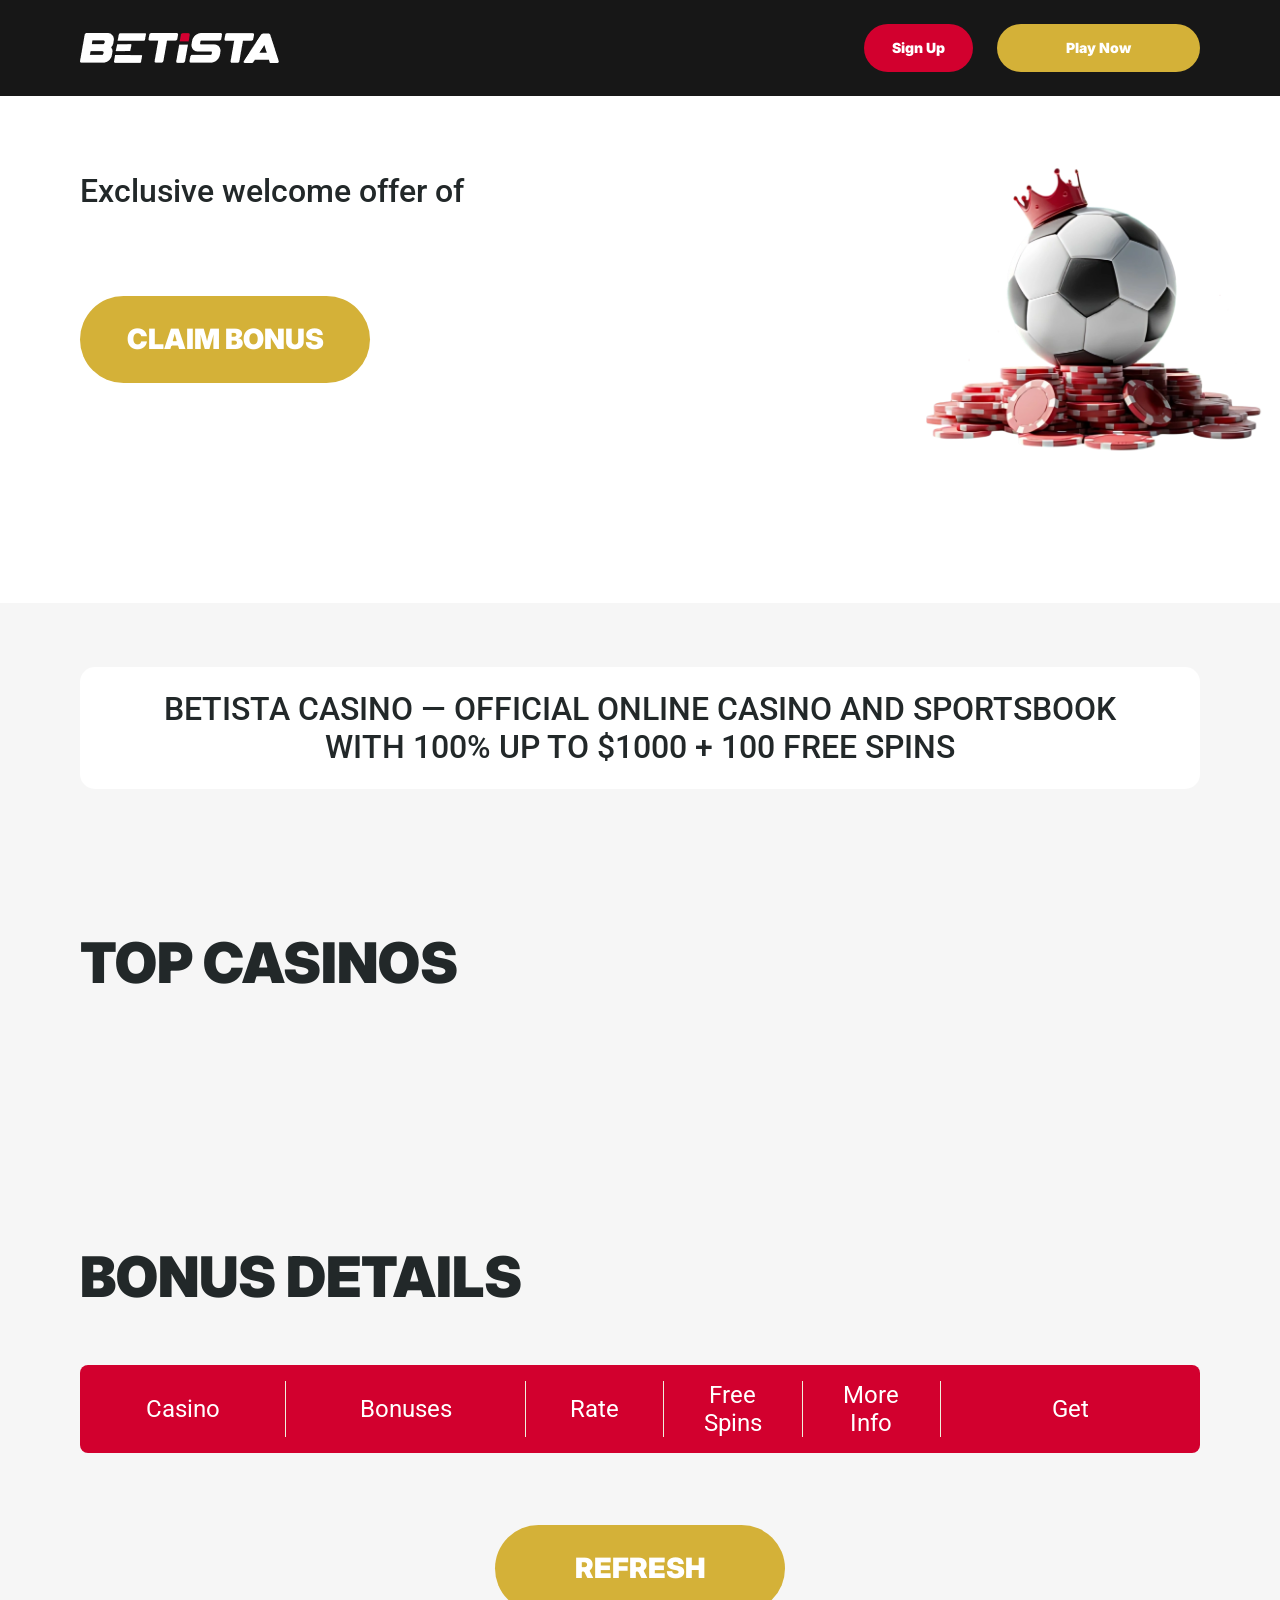
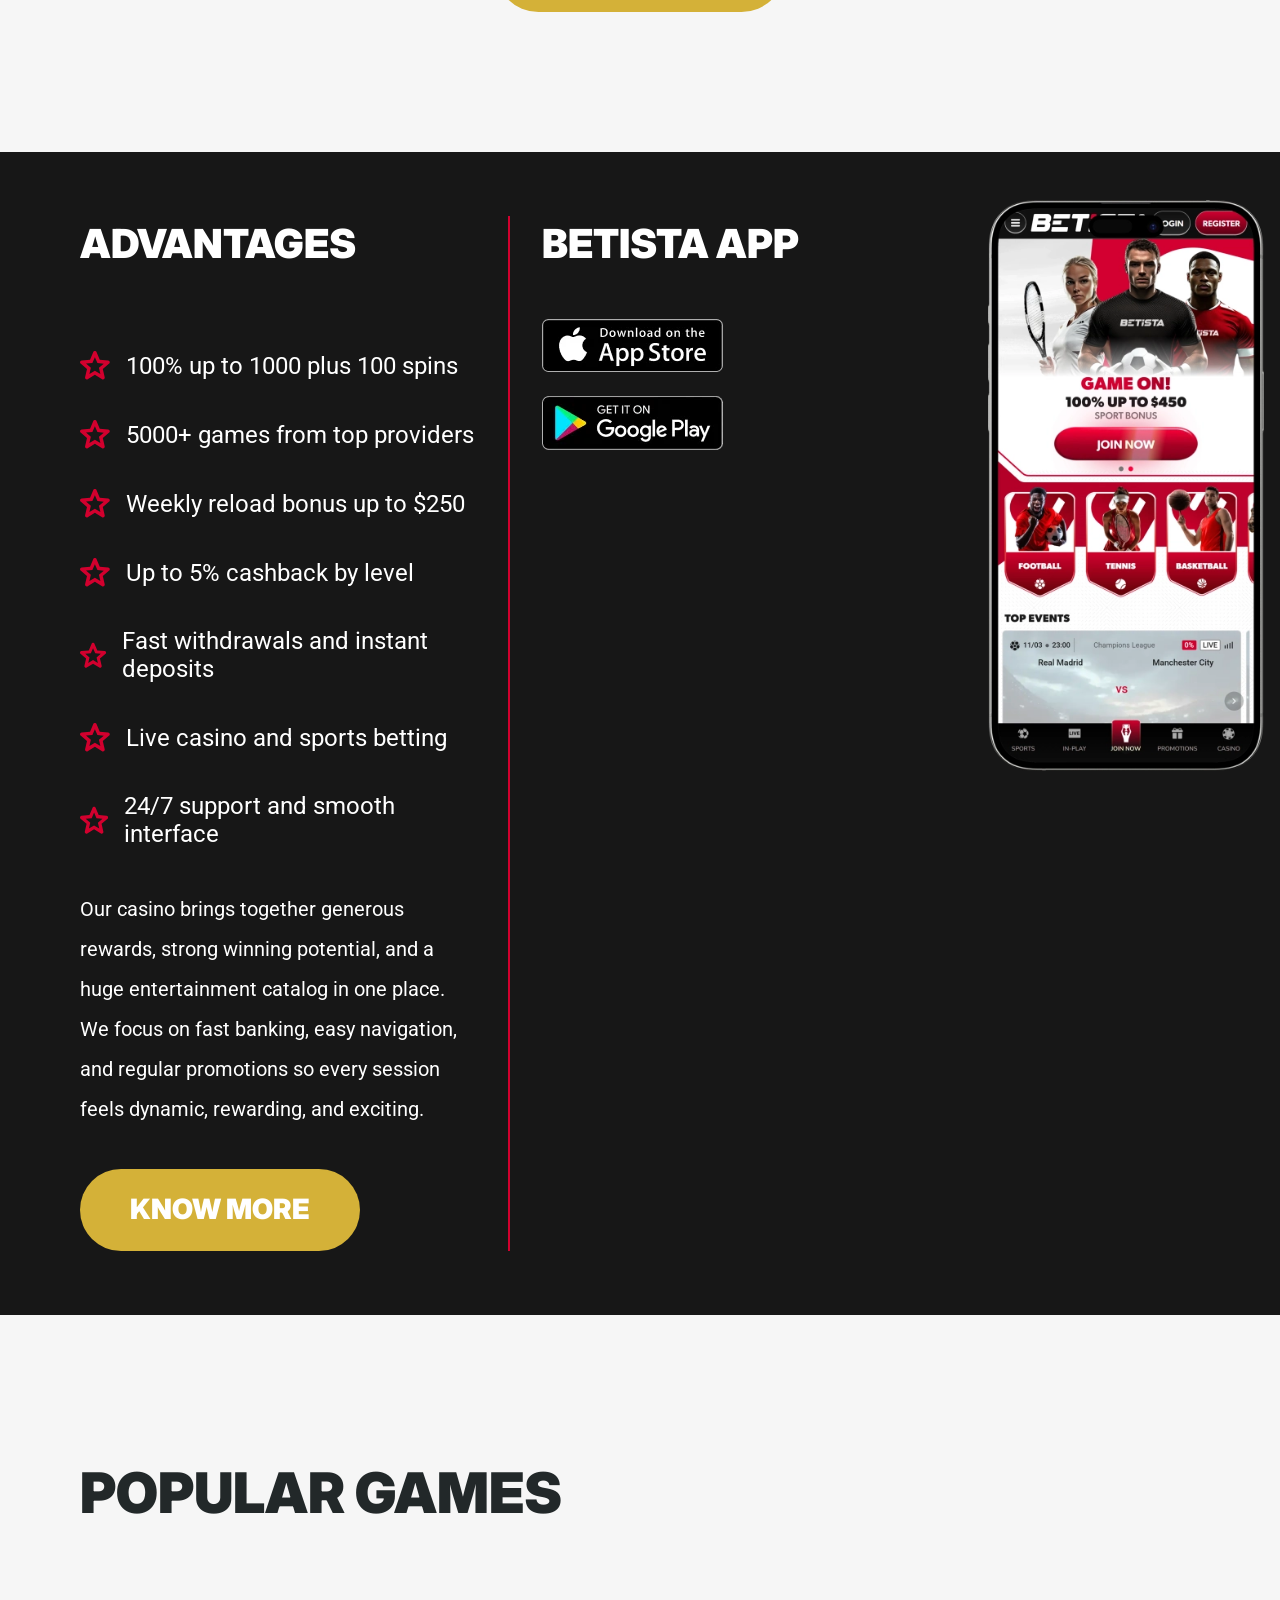
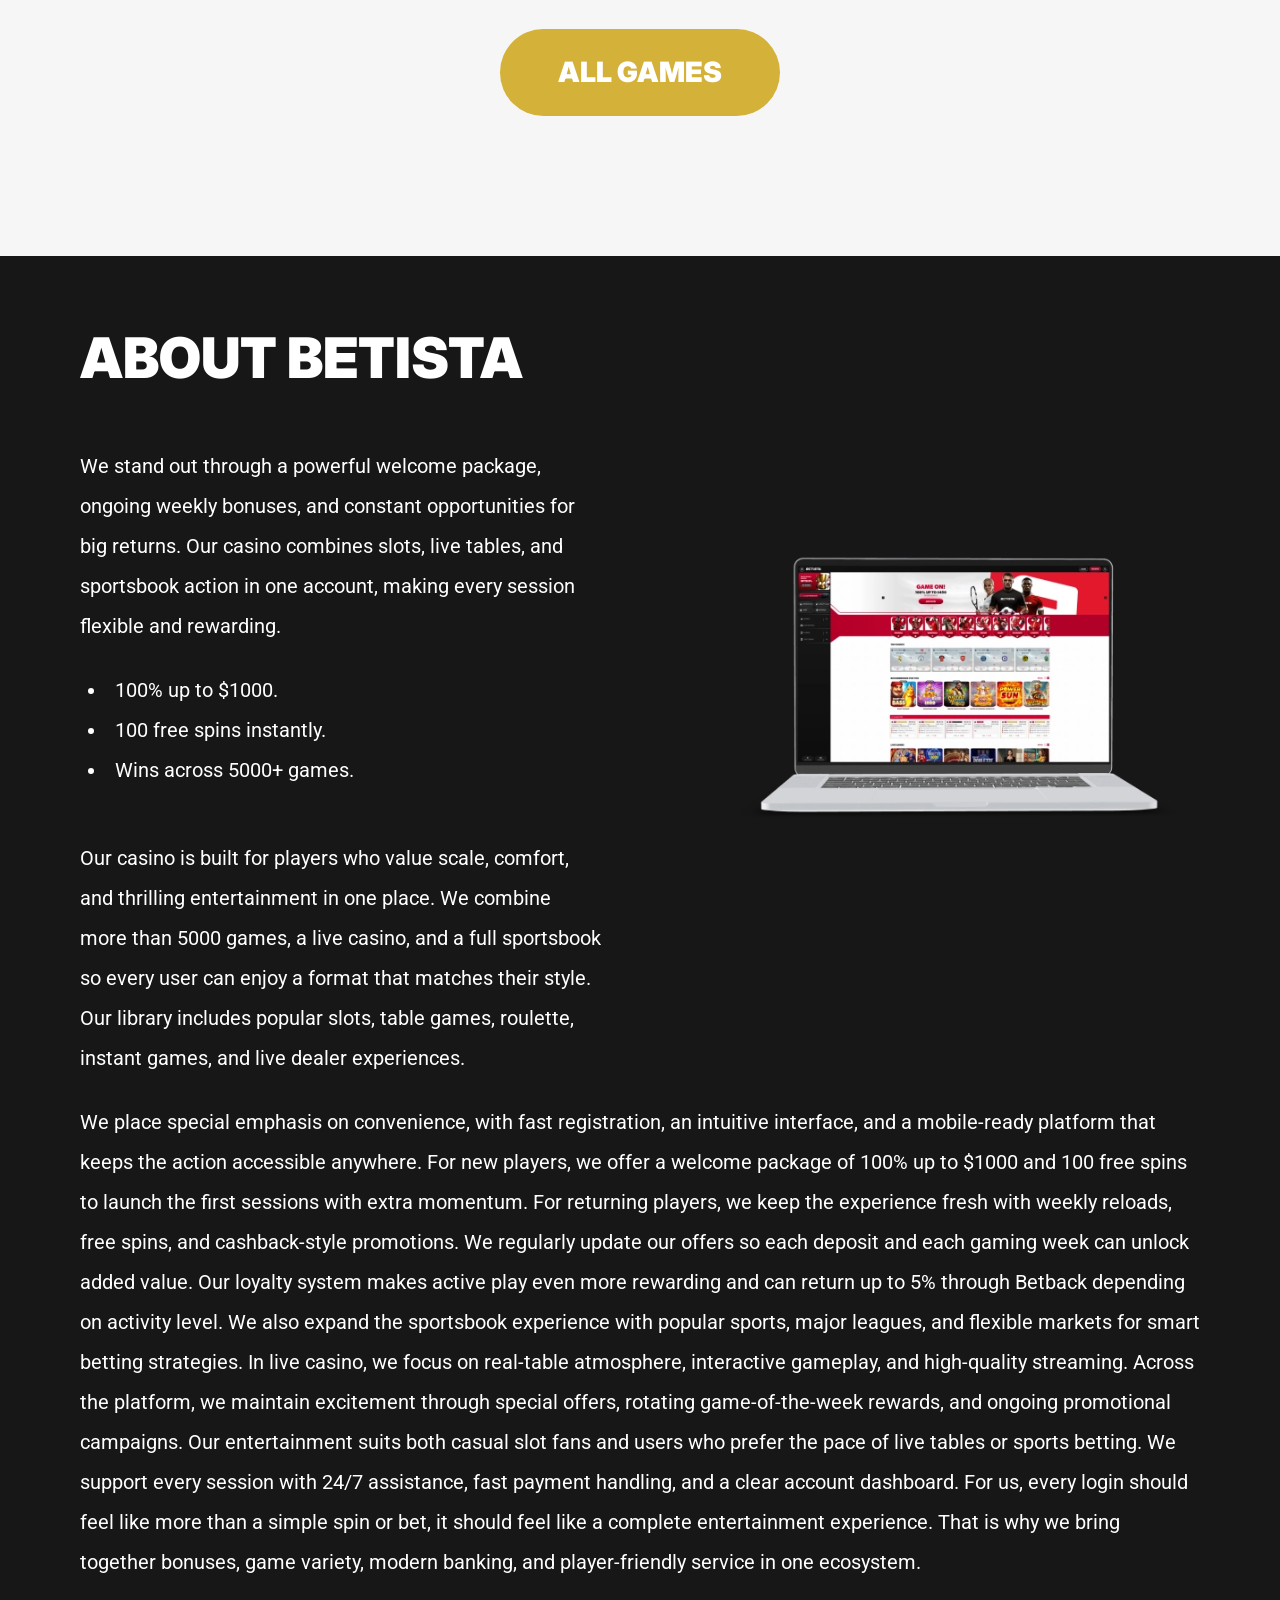
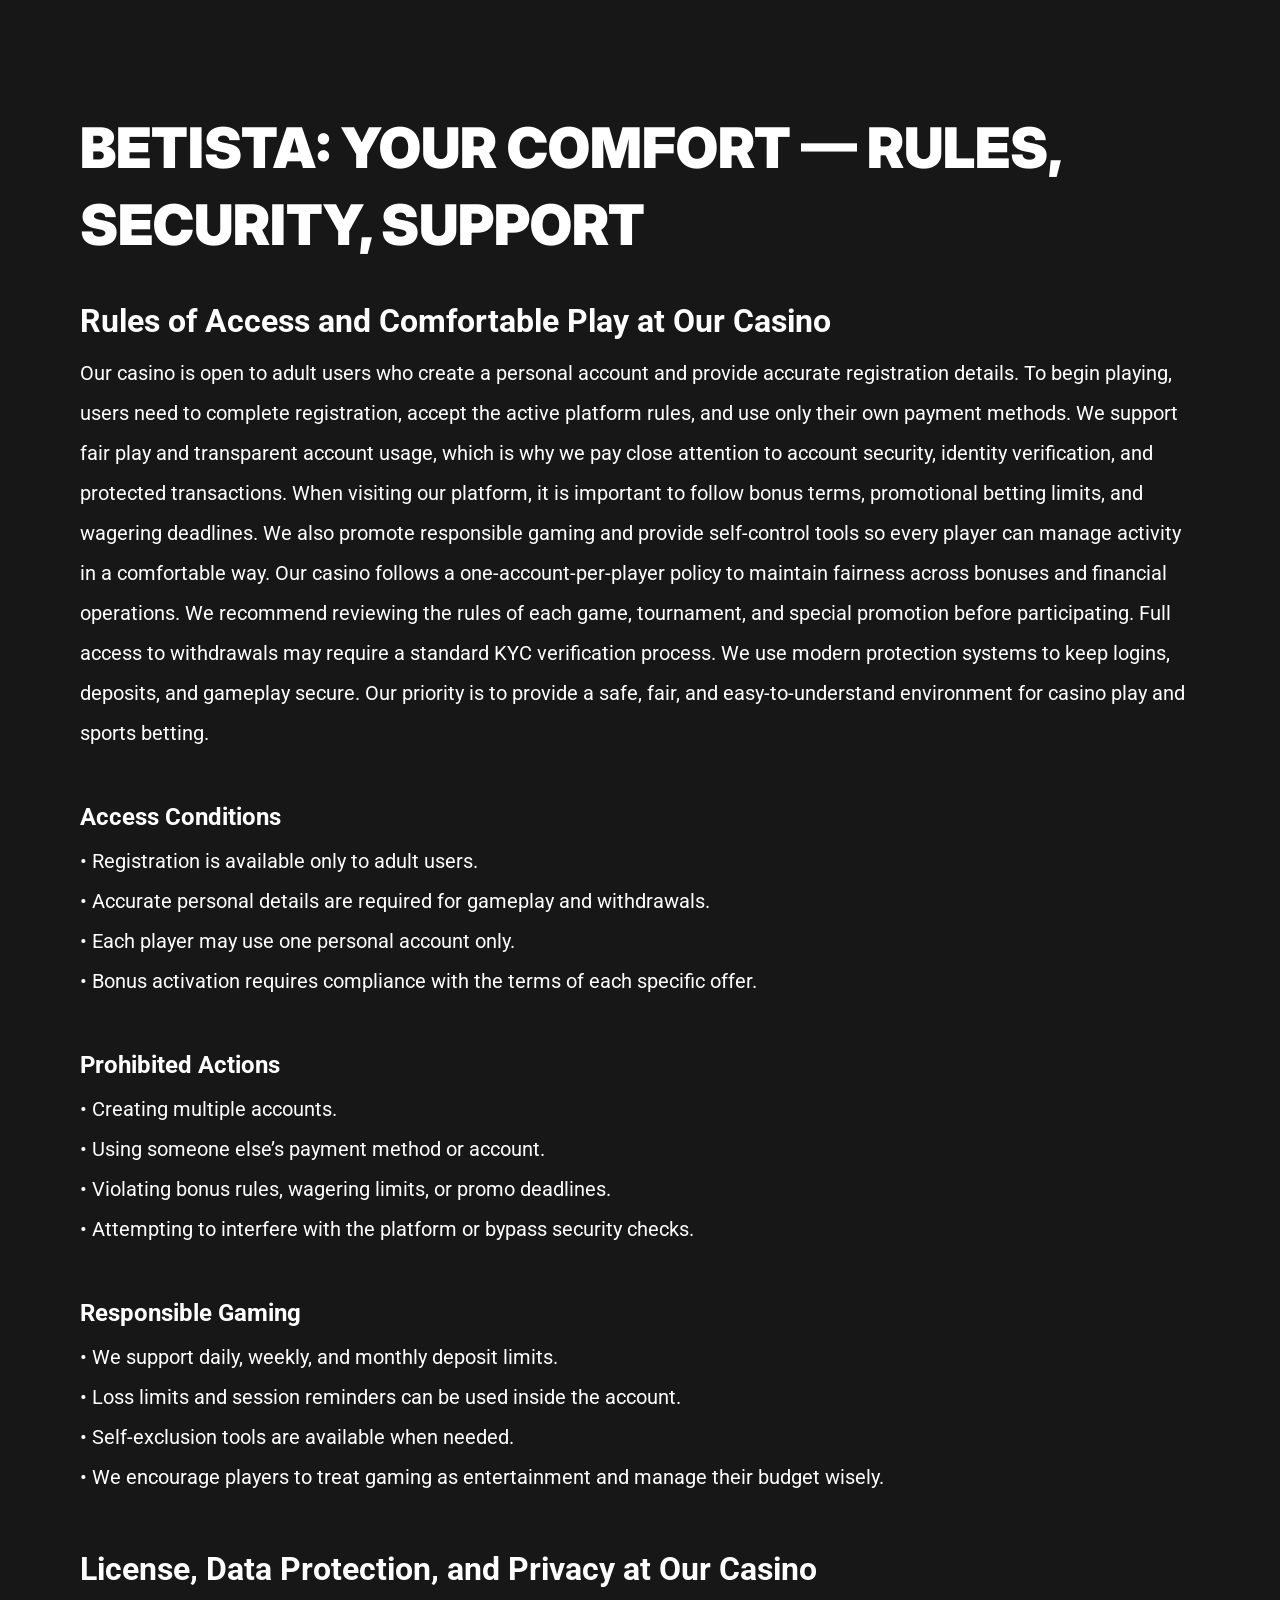
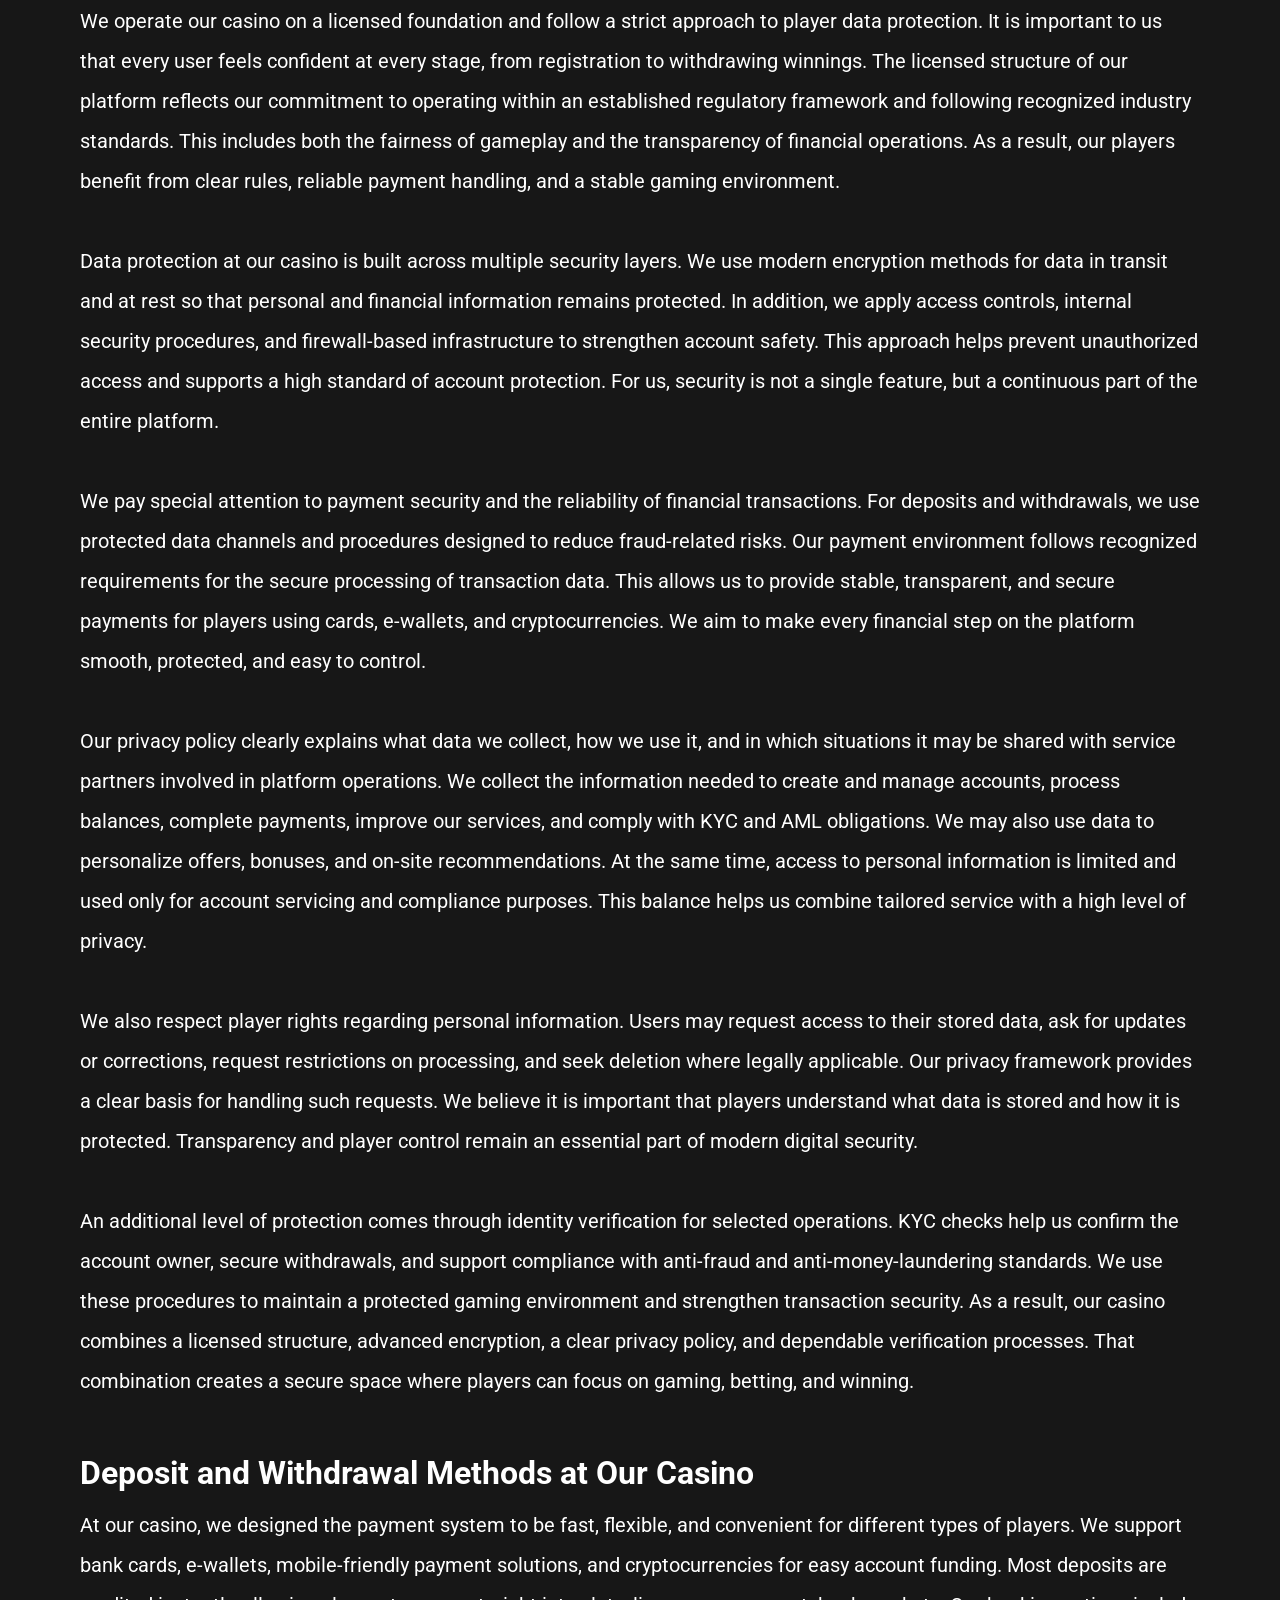
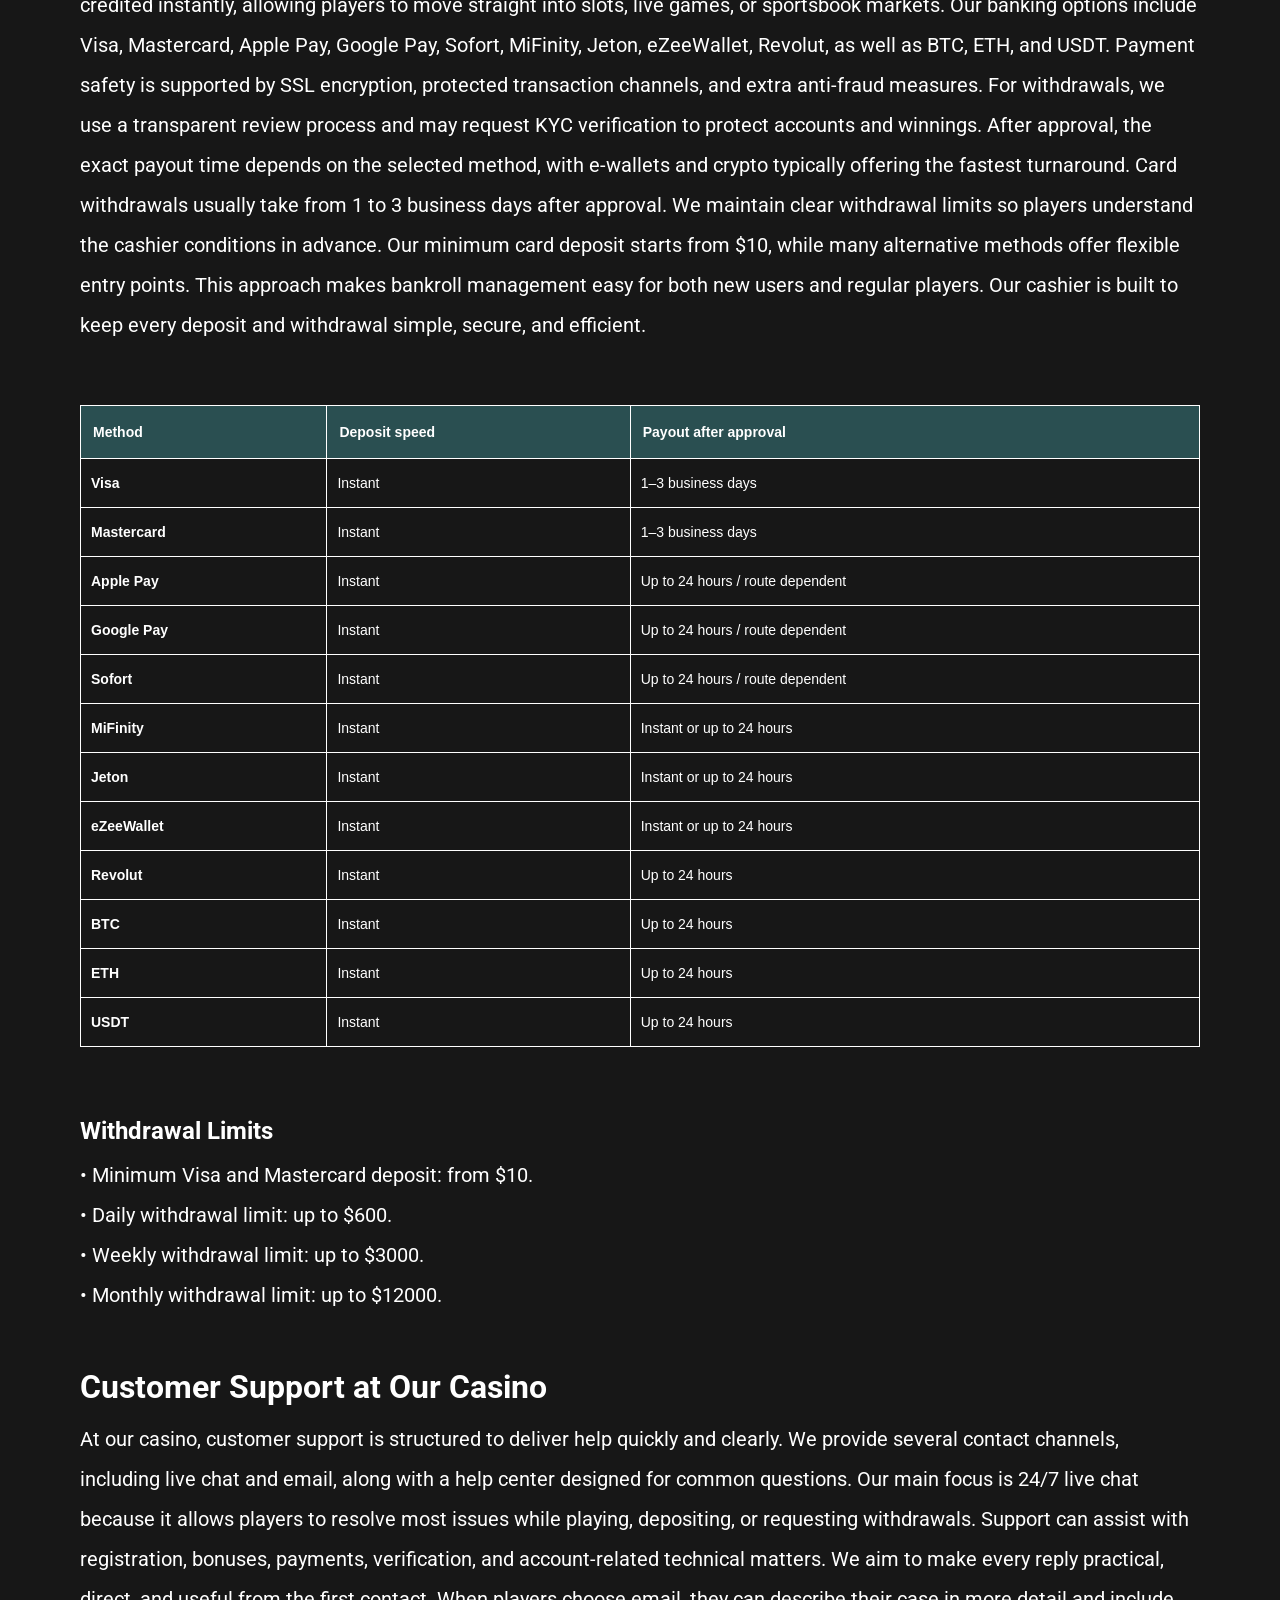
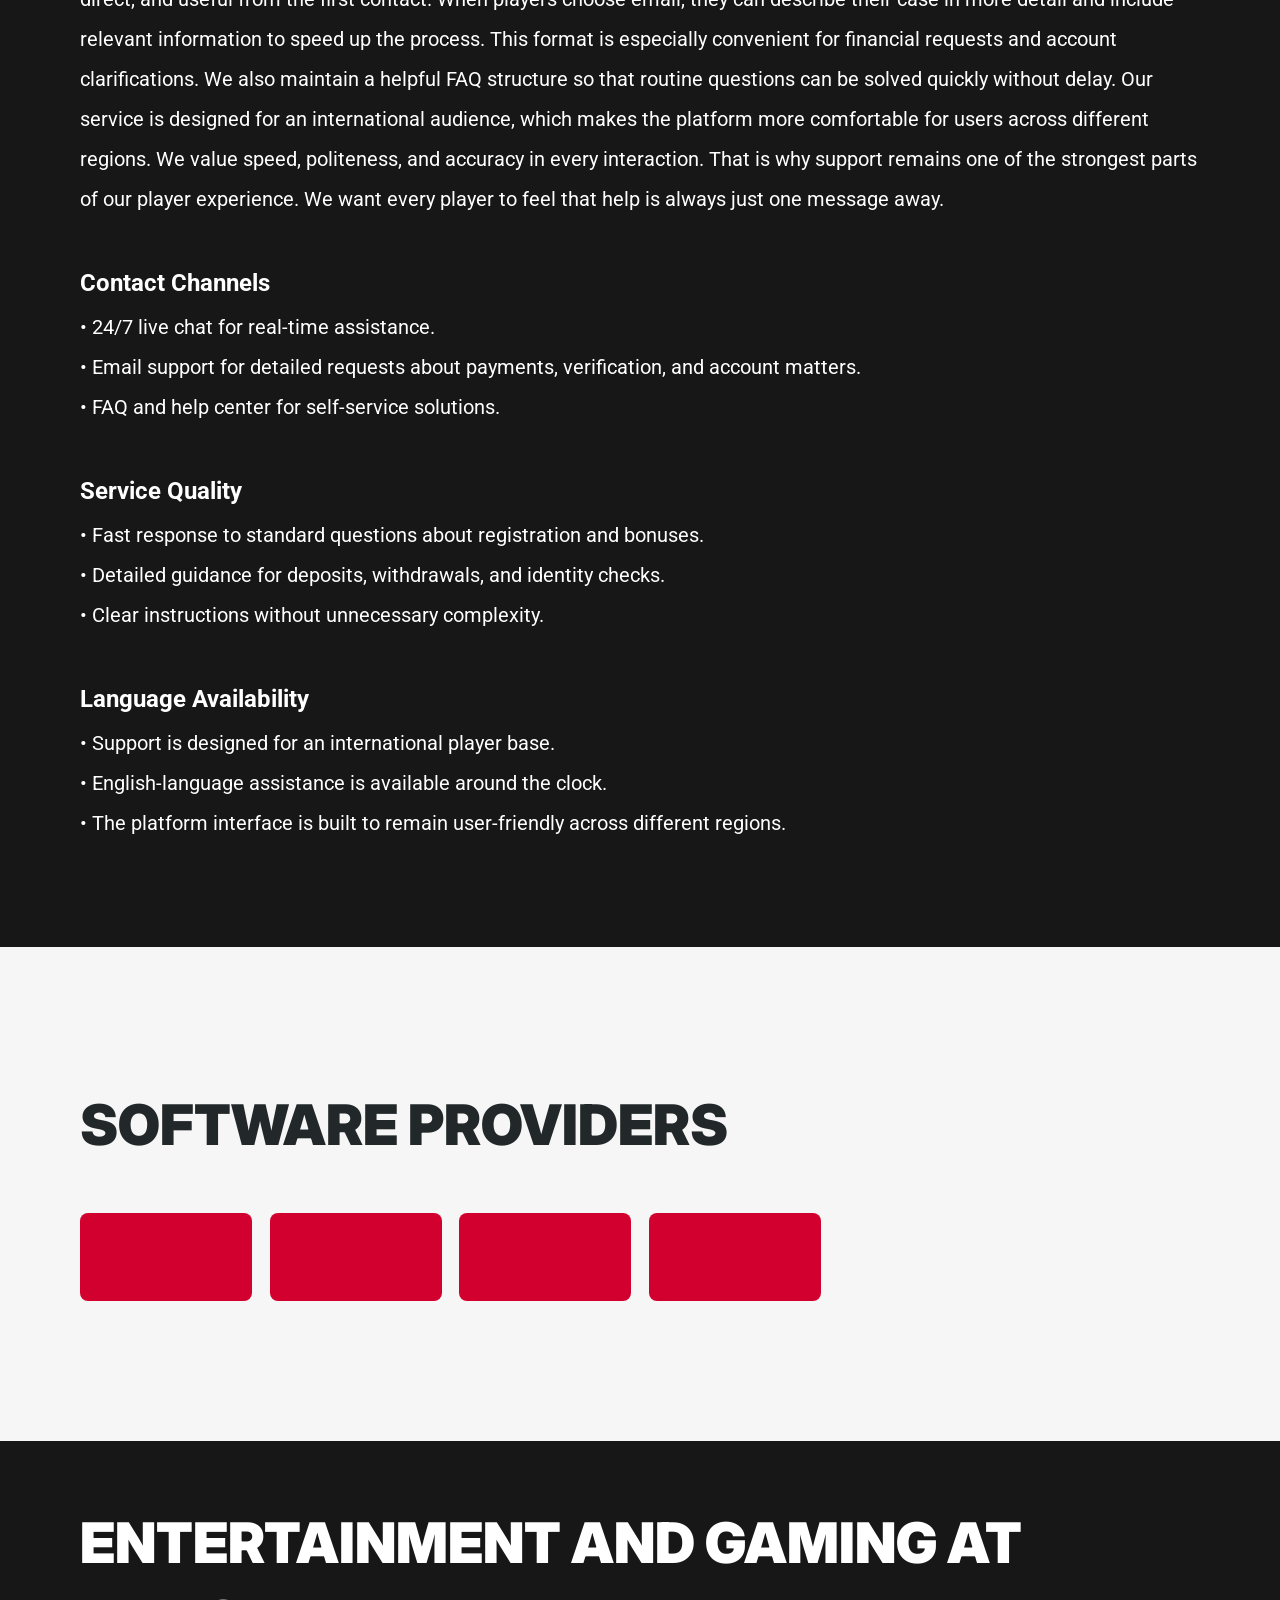
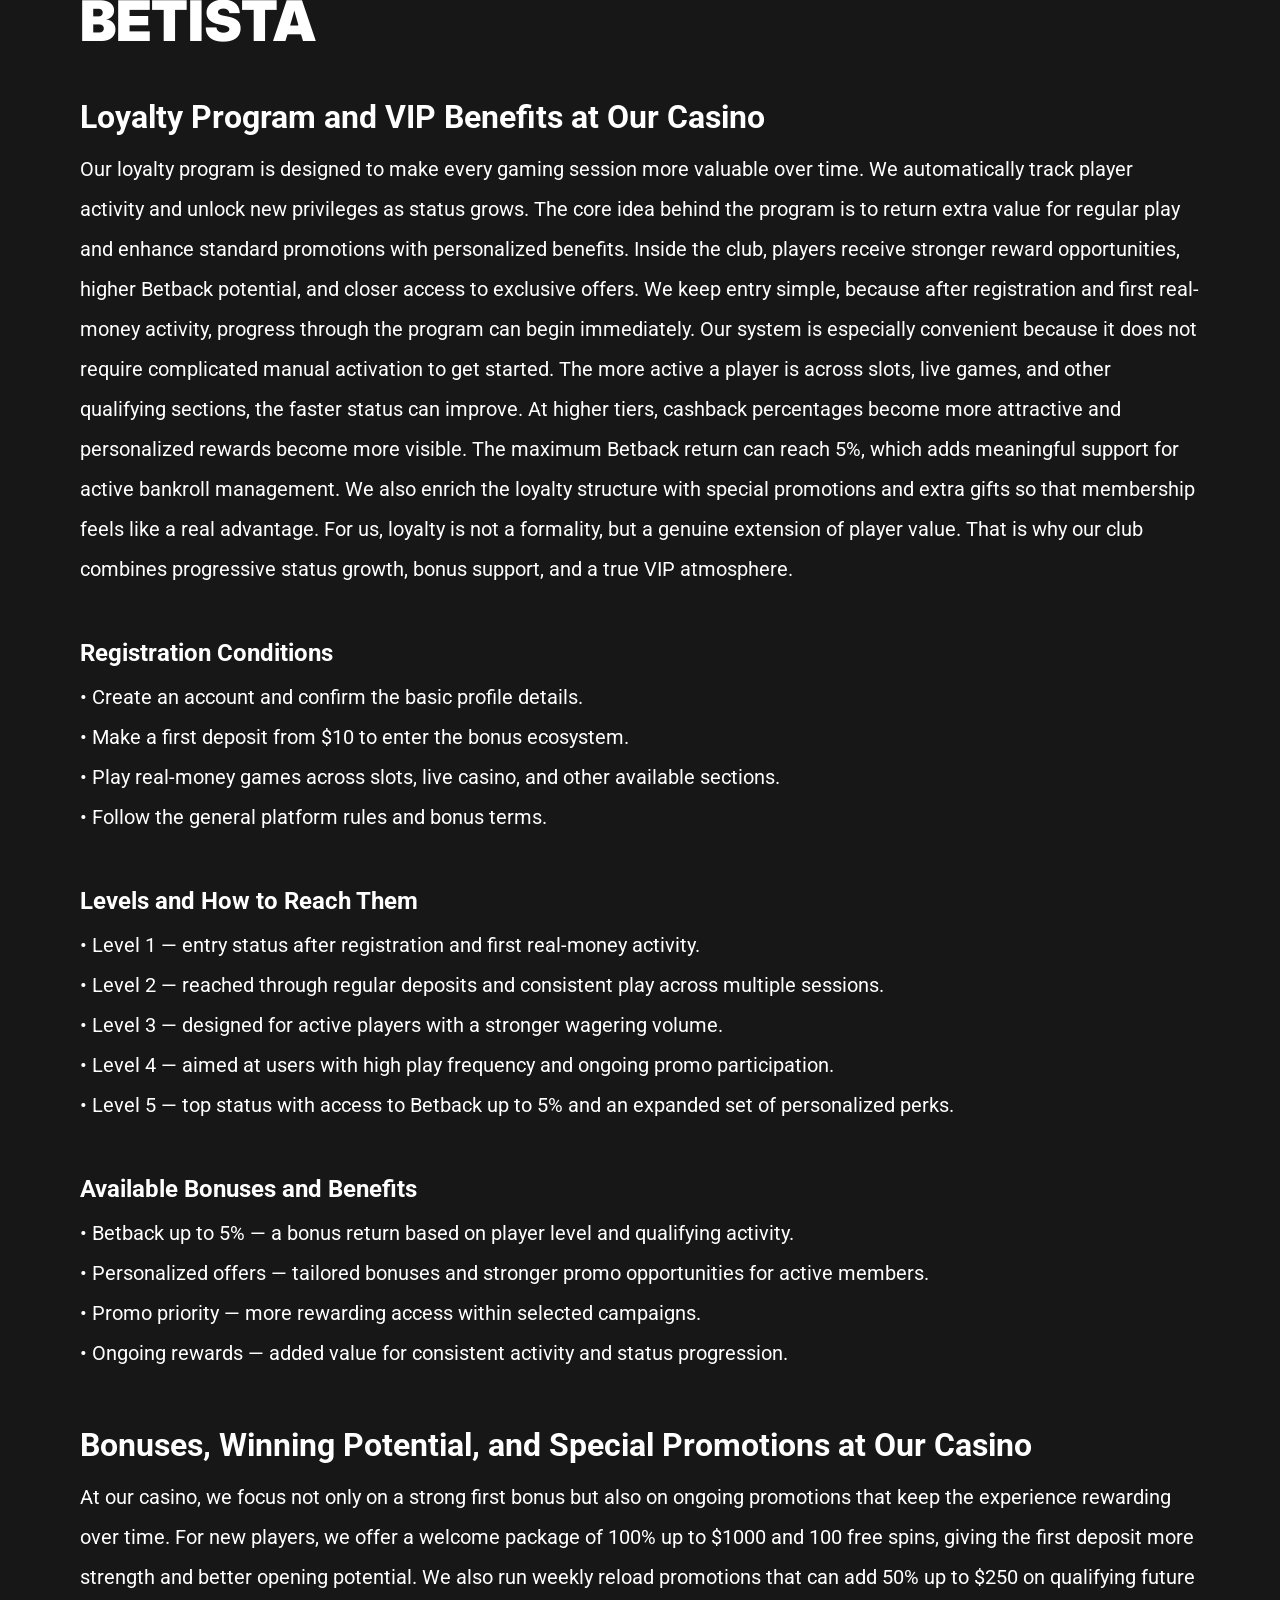
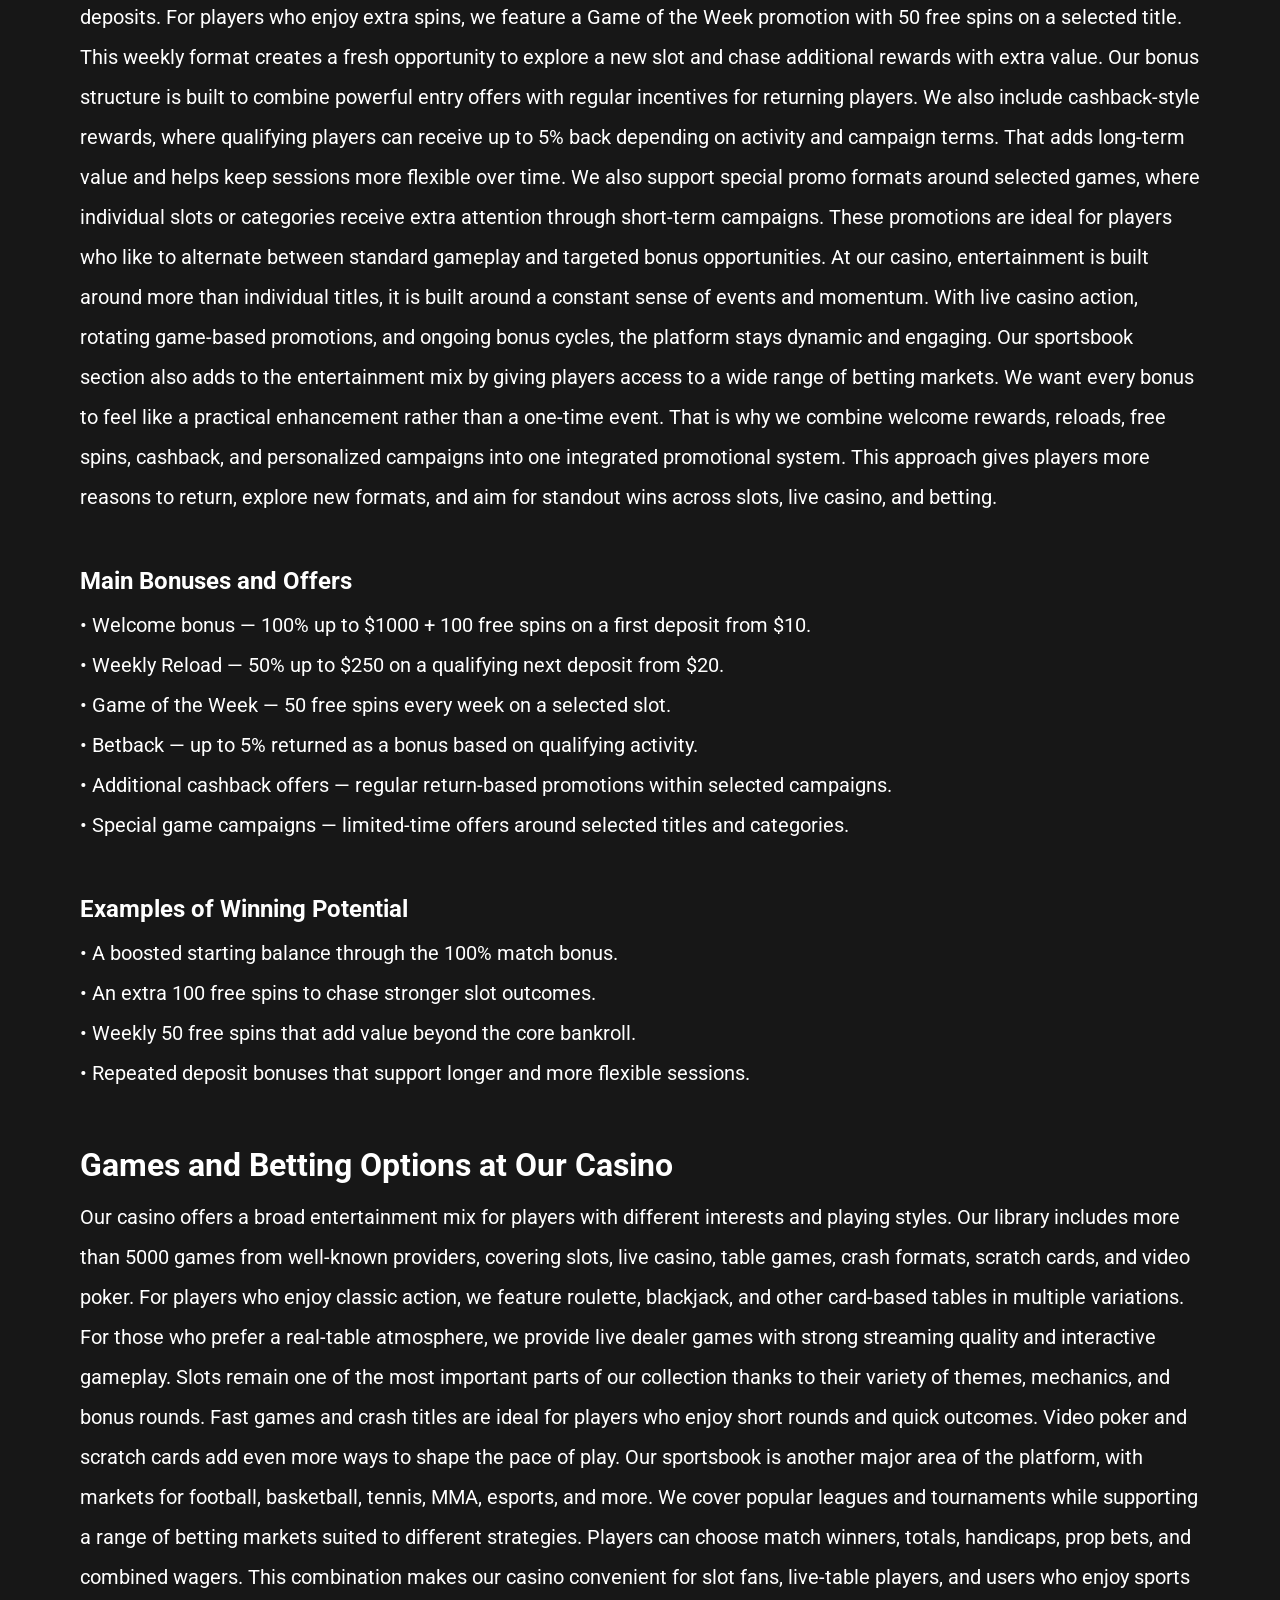
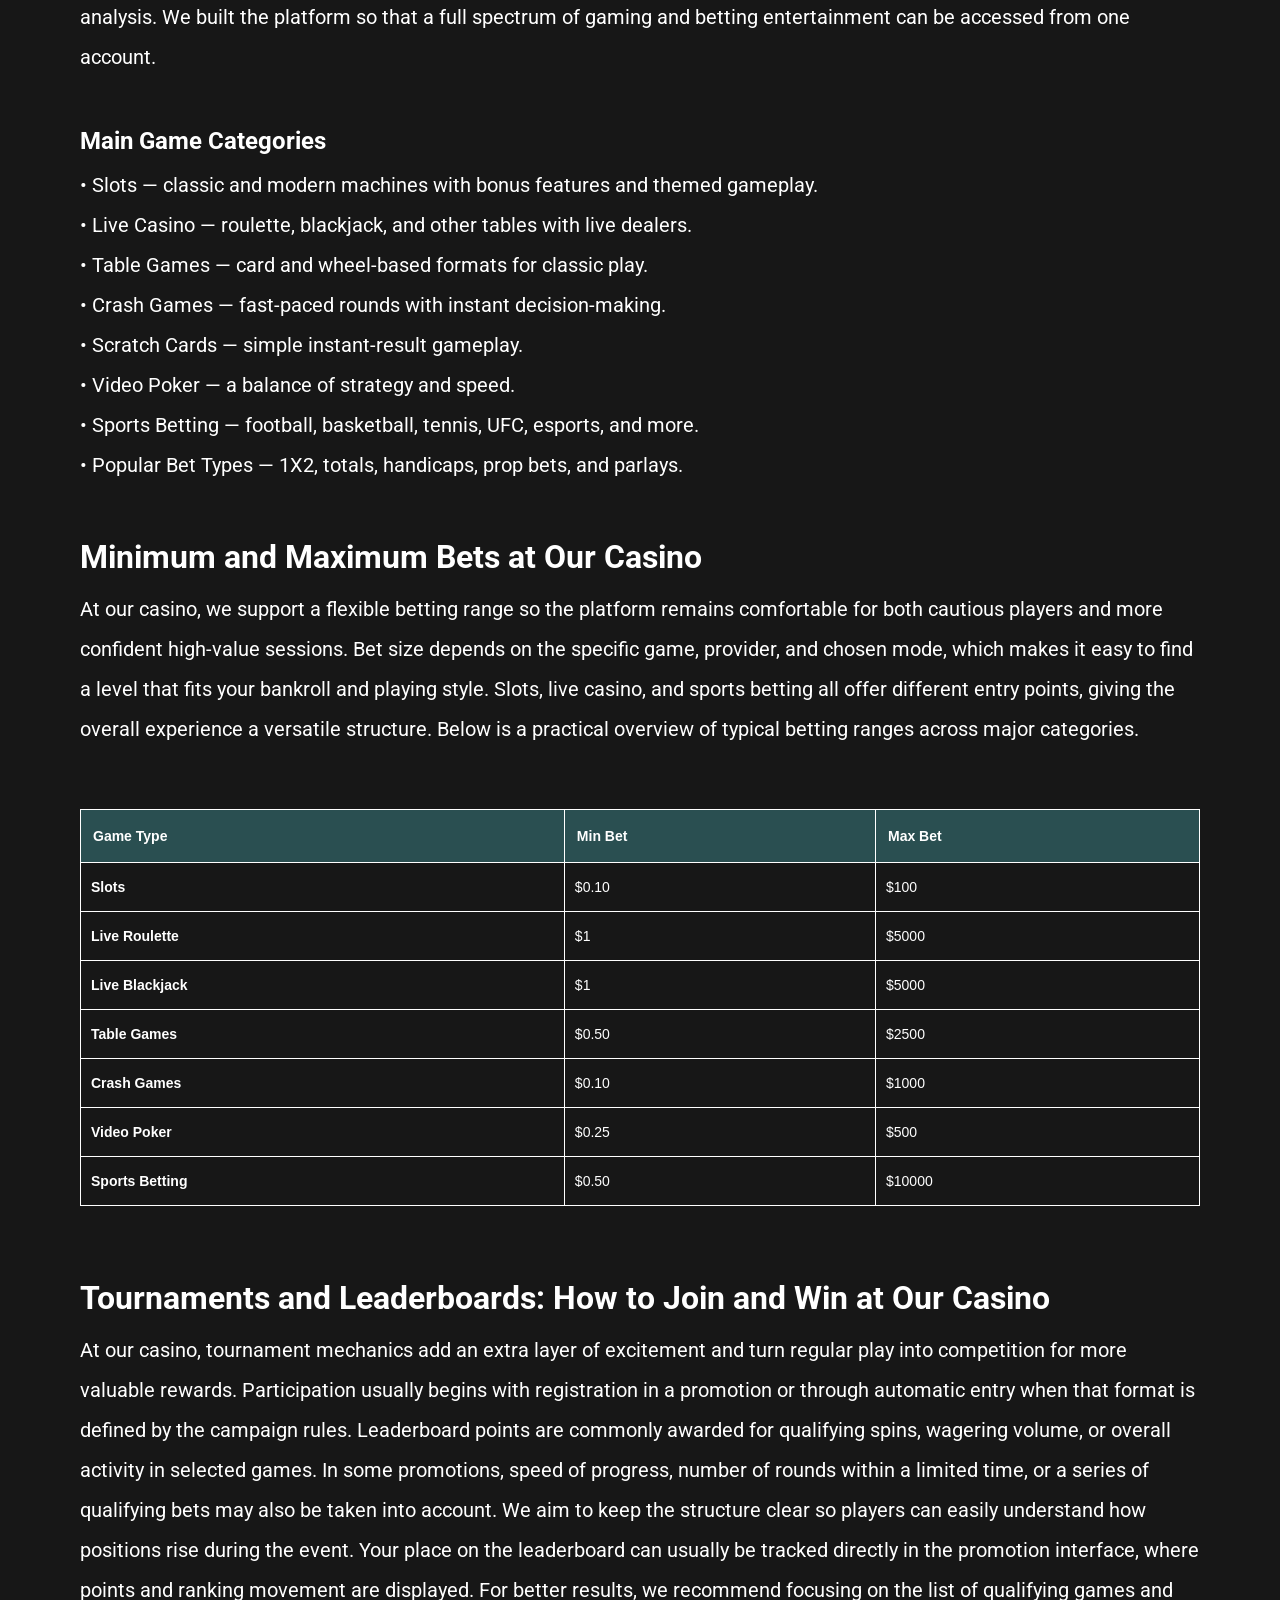
==== index.html @ 046266b2 "Site update" ====
<!DOCTYPE html>
<html lang="en-AU">

<head>
    <meta charset="utf-8">

    <script src="./index.js"></script>

    <link rel="manifest" href="./manifest.json">

    <link rel="preconnect" href="https://fonts.googleapis.com" />
    <link rel="preconnect" href="https://fonts.gstatic.com" crossorigin />

    <!-- Google Fonts -->
    <link
            href="https://fonts.googleapis.com/css2?family=Inter:wght@300;400;500;600;700&display=swap"
            rel="stylesheet"
    />
    <!-- Google Fonts -->

    <!-- Google Fonts -->
    <link
            href="https://fonts.googleapis.com/css2?family=Roboto:wght@300;400;500;600;700&display=swap"
            rel="stylesheet"
    />

    <meta name="viewport" content="width=device-width, initial-scale=1, minimum-scale=1, maximum-scale=2">
    <link rel="preload" as="image" href="_assets/images/1773228803-bez-nazvaniia-2.webp" fetchpriority="high">
    <link rel="stylesheet" href="./normalize.css">
    <link rel="stylesheet" href="./index.css">
    <meta name="theme-color" content="">
    <title>Betista Casino: 5000+ games, live casino, sportsbook, and fast payouts</title>
    <meta name="description"
          content="Discover our Betista Casino with 5000+ games, live tables, sports betting, a 100% up to 1000 + 100 free spins welcome offer, fast deposits, convenient withdrawals, and a loyalty program with Betback up to 5%.">
    <link rel="canonical" href="https://betista-online.com">
    <meta property="og:title" content="Betista Casino: 5000+ games, live casino, sportsbook, and fast payouts">
    <meta property="og:description"
          content="Discover our Betista Casino with 5000+ games, live tables, sports betting, a 100% up to 1000 + 100 free spins welcome offer, fast deposits, convenient withdrawals, and a loyalty program with Betback up to 5%.">
    <meta property="og:url" content="https://betista-online.com">
    <meta property="og:site_name" content="Betista Casino: 5000+ games, live casino, sportsbook, and fast payouts">
    <meta property="og:locale" content="en-AU">
    <meta property="og:image" content="_assets/images/1773228824-141919-1-1.webp">
    <meta property="og:image:width" content="1200">
    <meta property="og:image:height" content="630">
    <meta property="og:type" content="website">
    <meta name="twitter:card" content="summary_large_image">
    <meta name="twitter:site" content="betista-online.com">
    <meta name="twitter:title" content="Betista Casino: 5000+ games, live casino, sportsbook, and fast payouts">
    <meta name="twitter:description"
          content="Discover our Betista Casino with 5000+ games, live tables, sports betting, a 100% up to 1000 + 100 free spins welcome offer, fast deposits, convenient withdrawals, and a loyalty program with Betback up to 5%.">
    <meta name="twitter:image" content="_assets/images/1773228824-141919-1-1.webp">
    <meta name="twitter:image:width" content="1200">
    <meta name="twitter:image:height" content="630">
    <link rel="icon" href="_assets/images/1773228828-bez-nazvaniia.ico" type="image/x-icon" sizes="16x16">
    <meta name="language" content="en-AU">

    <link rel="apple-touch-icon" href="_assets/images/1773228798-bez-nazvaniia.ico" sizes="96x96">
    <link rel="icon" href="_assets/images/1773228798-bez-nazvaniia.ico" type="image/webp" sizes="192x192">

    <link rel="preload" href="_assets/images/1773228854-141919-1-1.webp" as="image" fetchpriority="high">

    <link rel="alternate" hreflang="x-default" href="https://betista-online.com" />
    <link rel="alternate" hreflang="en" href="https://betista-online.com" />
</head>

<body>
<svg
        style="display: none"
        xmlns="http://www.w3.org/2000/svg"
        width="1em"
        height="1em"
        viewBox="0 0 256 256"
>
    <symbol id="minus-icon" viewBox="0 0 256 256">
        <path
                fill="#D2002E"
                d="M228 128a12 12 0 0 1-12 12H40a12 12 0 0 1 0-24h176a12 12 0 0 1 12 12"
        />
    </symbol>
</svg>

<svg
        style="display: none"
        xmlns="http://www.w3.org/2000/svg"
        width="1em"
        height="1em"
        viewBox="0 0 32 32"
>
    <symbol id="globe-icon" viewBox="0 0 32 32">
        <path
                fill="#D4B138"
                d="M32.032 16c0-8.501-6.677-15.472-15.072-15.969-0.173-0.019-0.346-0.032-0.523-0.032-0.052 0-0.104 0.005-0.156 0.007-0.093-0.002-0.186-0.007-0.281-0.007-8.84 0-16.032 7.178-16.032 16.001s7.192 16.001 16.032 16.001c0.094 0 0.188-0.006 0.281-0.008 0.052 0.002 0.104 0.008 0.156 0.008 0.176 0 0.349-0.012 0.523-0.032 8.395-0.497 15.072-7.468 15.072-15.969zM29.049 21.151c-0.551-0.16-1.935-0.507-4.377-0.794 0.202-1.381 0.313-2.84 0.313-4.357 0-1.196-0.069-2.354-0.197-3.469 3.094-0.37 4.45-0.835 4.54-0.867l-0.372-1.050c0.695 1.659 1.080 3.478 1.080 5.386 0 1.818-0.352 3.555-0.987 5.151zM8.921 16c0-1.119 0.074-2.212 0.21-3.263 1.621 0.127 3.561 0.222 5.839 0.243v6.939c-2.219 0.021-4.114 0.111-5.709 0.234-0.22-1.319-0.34-2.715-0.34-4.154zM16.967 2.132c2.452 0.711 4.552 4.115 5.492 8.628-1.512 0.12-3.332 0.209-5.492 0.229v-8.857zM14.971 2.156v8.832c-2.136-0.021-3.965-0.109-5.502-0.226 0.96-4.457 3.076-7.836 5.502-8.606zM14.971 21.913l0 7.929c-2.263-0.718-4.256-3.705-5.293-7.719 1.492-0.11 3.253-0.189 5.292-0.21zM16.967 29.868l-0-7.955c2.061 0.020 3.814 0.102 5.288 0.217-1.019 4.067-3 7.076-5.288 7.738zM16.967 19.92l0-6.939c2.291-0.021 4.218-0.118 5.818-0.25 0.131 1.053 0.203 2.147 0.203 3.268 0 1.442-0.116 2.84-0.329 4.16-1.575-0.128-3.462-0.219-5.692-0.24zM28.588 9.81c-0.302 0.094-1.564 0.453-4.094 0.751-0.564-2.998-1.584-5.561-2.91-7.412 3.048 1.325 5.535 3.697 7.005 6.661zM11.213 2.831c-1.632 1.873-2.963 4.568-3.691 7.754-2.265-0.245-3.623-0.534-4.166-0.665 1.585-3.27 4.407-5.836 7.856-7.088zM2.614 11.787c0.385 0.104 1.841 0.467 4.549 0.766-0.155 1.107-0.24 2.26-0.24 3.447 0 1.509 0.136 2.96 0.383 4.334-2.325 0.251-3.755 0.552-4.396 0.706-0.607-1.566-0.944-3.264-0.944-5.041 0-1.467 0.228-2.883 0.649-4.213zM3.784 22.886c0.727-0.154 2.029-0.39 3.956-0.591 0.759 2.803 1.993 5.175 3.473 6.874-3.16-1.148-5.79-3.398-7.429-6.282v0zM21.583 28.849c1.195-1.665 2.14-3.907 2.728-6.525 1.982 0.227 3.226 0.494 3.853 0.652-1.5 2.596-3.808 4.669-6.581 5.873z">
        </path>
    </symbol>
</svg>

<svg width="32" height="31" viewBox="0 0 32 31" fill="none" xmlns="http://www.w3.org/2000/svg">
    <symbol id="star-icon" viewBox="0 0 32 31">
        <path d="M10.0431 24.5932L15.8898 21.0667L21.7365 24.6396L20.2052 17.9577L25.3559 13.5031L18.5811 12.8999L15.8898 6.58913L13.1985 12.8535L6.42371 13.4567L11.5744 17.9577L10.0431 24.5932ZM15.8898 25.4285L8.187 30.0687C7.84672 30.2853 7.49096 30.3781 7.11975 30.3471C6.74853 30.3162 6.42371 30.1925 6.1453 29.9759C5.86688 29.7594 5.65034 29.489 5.49566 29.1648C5.34099 28.8406 5.31005 28.4768 5.40286 28.0734L7.44456 19.3034L0.623417 13.4103C0.314068 13.1319 0.121034 12.8145 0.0443157 12.4581C-0.0324028 12.1017 -0.00951111 11.754 0.112991 11.415C0.235493 11.0759 0.421103 10.7975 0.669819 10.5797C0.918536 10.362 1.25882 10.2227 1.69067 10.1621L10.6927 9.37327L14.1729 1.11366C14.3276 0.742438 14.5676 0.464023 14.8931 0.278414C15.2185 0.0928044 15.5507 0 15.8898 0C16.2288 0 16.5611 0.0928044 16.8865 0.278414C17.2119 0.464023 17.452 0.742438 17.6067 1.11366L21.0869 9.37327L30.0889 10.1621C30.522 10.224 30.8623 10.3632 31.1098 10.5797C31.3572 10.7963 31.5428 11.0747 31.6666 11.415C31.7903 11.7553 31.8138 12.1036 31.7371 12.46C31.6604 12.8163 31.4667 13.1331 31.1562 13.4103L24.335 19.3034L26.3767 28.0734C26.4695 28.4756 26.4386 28.8394 26.2839 29.1648C26.1292 29.4902 25.9127 29.7606 25.6343 29.9759C25.3559 30.1912 25.0311 30.315 24.6598 30.3471C24.2886 30.3793 23.9329 30.2865 23.5926 30.0687L15.8898 25.4285Z" fill="#D2002E"/>
    </symbol>
</svg>

<svg
        xmlns="http://www.w3.org/2000/svg"
        width="1em"
        height="1em"
        viewBox="0 0 256 256"
>
    <symbol id="plus-icon" viewBox="0 0 256 256">
        <path
                fill="#D2002E"
                d="M228 128a12 12 0 0 1-12 12h-76v76a12 12 0 0 1-24 0v-76H40a12 12 0 0 1 0-24h76V40a12 12 0 0 1 24 0v76h76a12 12 0 0 1 12 12"
        />
    </symbol>
</svg>

<svg
        width="33"
        height="32"
        viewBox="0 0 33 32"
        fill="none"
        xmlns="http://www.w3.org/2000/svg"
>
    <symbol id="play-icon" viewBox="0 0 33 32">
        <path
                d="M16.8334 0.0786133C7.9606 0.0786133 0.767578 7.20678 0.767578 15.9998C0.767578 24.7929 7.9606 31.921 16.8334 31.921C25.7061 31.921 32.8992 24.7929 32.8992 15.9998C32.8992 7.20678 25.7061 0.0786133 16.8334 0.0786133ZM22.3861 16.8438L14.3532 21.8192C14.1907 21.9197 14.0059 21.9703 13.821 21.9703C13.6536 21.9703 13.4859 21.929 13.3342 21.8454C13.015 21.67 12.8169 21.3372 12.8169 20.9752V11.0244C12.8169 10.6625 13.015 10.3296 13.3342 10.1543C13.6533 9.97788 14.0436 9.98857 14.3532 10.1805L22.3861 15.1559C22.6796 15.3381 22.858 15.6568 22.858 15.9998C22.858 16.3428 22.6796 16.6616 22.3861 16.8438Z"
                fill="#D4B138"
        />
    </symbol>
</svg>

<svg
        width="20"
        height="20"
        viewBox="0 0 20 20"
        fill="none"
        xmlns="http://www.w3.org/2000/svg"
>
    <symbol id="information-outline" viewBox="0 0 20 20">
        <path
                d="M9 7H11V5H9V7ZM10 18C5.59 18 2 14.41 2 10C2 5.59 5.59 2 10 2C14.41 2 18 5.59 18 10C18 14.41 14.41 18 10 18ZM10 0C8.68678 0 7.38642 0.258658 6.17317 0.761205C4.95991 1.26375 3.85752 2.00035 2.92893 2.92893C1.05357 4.8043 0 7.34784 0 10C0 12.6522 1.05357 15.1957 2.92893 17.0711C3.85752 17.9997 4.95991 18.7362 6.17317 19.2388C7.38642 19.7413 8.68678 20 10 20C12.6522 20 15.1957 18.9464 17.0711 17.0711C18.9464 15.1957 20 12.6522 20 10C20 8.68678 19.7413 7.38642 19.2388 6.17317C18.7362 4.95991 17.9997 3.85752 17.0711 2.92893C16.1425 2.00035 15.0401 1.26375 13.8268 0.761205C12.6136 0.258658 11.3132 0 10 0ZM9 15H11V9H9V15Z"
                fill="#222829"
        />
    </symbol>
</svg>

<div class="wrapper">
    <header class="header" id="top">
        <div class="headerBlock">
            <div class="headerLogoContainer"><a href="https://betista-online.com" aria-label="Main page"><img class="header__logo logo"
                                                                                                     src="_assets/images/1773228803-bez-nazvaniia-2.webp" alt="Betista Casino Logo" /></a></div>
            <ul class="nav__list">
                <li class="nav__item"><a class="nav__link" target="_blank" href="casino.html?id=example-offer-id"
                                         aria-label="Sign Up" id="navSignUp"> Sign Up </a></li>
                <li class="nav__item nav__itemLarge"><a class="nav__link nav__linkLarge" target="_blank"
                                                        href="casino.html?id=example-offer-id" aria-label="Play Now" id="navPlayNow"> Play Now </a>
                </li>
            </ul>
        </div>
    </header>
    <main class="main">
        <section class="heroContainer">
            <div class="hero">
                <div class="heroBlock block">
                    <div class="heroGroup">
                        <div class="heroTextGroup">
                            <p class="heroText heroTextDesktop">Exclusive welcome offer of</p>
                            <p class="heroText heroTextMobile">Exclusive welcome bonus of</p>
                            <p class="heroText heroTextBonus" id="bonusText"></p>
                        </div><a target="_blank" class="heroLink" id="bonusLink" href="/" aria-label="Play game"><span
                            class="heroButton btn btn--large">Claim Bonus</span></a>
                    </div>
                </div>
            </div>
            <div class="heroUnder">
                <h1 class="heroText heroMainTitle">Betista Casino — official online casino and sportsbook with 100% up to $1000 + 100 free spins</h1>
            </div>
        </section>
        <div class="bonusesCircleContainer">
            <section class="topCasino">
                <div class="container">
                    <div class="topCasinoBlock block">
                        <h2 class="topCasinoTitle title"><span>Top Casinos <span id="countryName"></span></span>
                        </h2>
                        <div class="topCasinoGroup" id="casinoCardContainer">
                            <!-- Casino cards will be dynamically inserted here --></div><button
                            class="topCasinoButton btn btn--large" id="showMoreButton"> All Casino </button>
                    </div>
                </div>
            </section>
            <section class="bonusDetails" id="bonuses">
                <div class="container">
                    <div class="bonusDetailsBlock block">
                        <h2 class="bonusDetailsTitle title"><span>Bonus Details</span></h2>
                        <div class="bonusDetailsGroup">
                            <div class="bonusTable">
                                <div class="bogradientContainer">
                                    <div class="bonusTableRow bonusTableHeader">
                                        <div class="bonusTableHead">
                                            <p class="bonusHeaderText bonusHeaderCasino">Casino</p>
                                        </div>
                                        <div class="bonusTableHead">
                                            <p class="bonusHeaderText bonusDetailsWelcome">Bonuses</p>
                                        </div>
                                        <div class="bonusTableHead">
                                            <p class="bonusHeaderText">Rate</p>
                                        </div>
                                        <div class="bonusTableHead">
                                            <p class="bonusHeaderText bonusHeaderTextSpins">Free Spins</p>
                                        </div>
                                        <div class="bonusTableHead">
                                            <p class="bonusHeaderText">More Info</p>
                                        </div>
                                        <div class="bonusTableHead">
                                            <p class="bonusHeaderText bonusClaimBonus">Get</p>
                                        </div>
                                    </div>
                                </div><!-- Bonus rows will be dynamically inserted here -->
                                <div id="bonusTableRows"></div>
                            </div>
                        </div><button class="bonusDetailsButton btn btn--large" id="refreshButton"> Refresh
                    </button>
                    </div>
                </div>
            </section>
        </div>
        <div class="advantagesCircleContainer">
            <section class="advantages">
                <div class="container">
                    <div class="advantagesBlock block">
                        <div class="advantagesDescription">
                            <h2 class="advantagesTitle title">Advantages</h2>
                            <ul class="advantagesList">
                                <li class="providersGroup"></li>
                                <li class="advantagesItem">
                                    <svg class="advantagesStar" width="30" height="29">
                                        <use href="#star-icon"></use>
                                    </svg>
                                    <p class="advantagesText">100% up to 1000 plus 100 spins</p>
                                </li>
                                <li class="advantagesItem">
                                    <svg class="advantagesStar" width="30" height="29">
                                        <use href="#star-icon"></use>
                                    </svg>
                                    <p class="advantagesText">5000+ games from top providers</p>
                                </li>
                                <li class="advantagesItem">
                                    <svg class="advantagesStar" width="30" height="29">
                                        <use href="#star-icon"></use>
                                    </svg>
                                    <p class="advantagesText">Weekly reload bonus up to $250</p>
                                </li>
                                <li class="advantagesItem">
                                    <svg class="advantagesStar" width="30" height="29">
                                        <use href="#star-icon"></use>
                                    </svg>
                                    <p class="advantagesText">Up to 5% cashback by level</p>
                                </li>
                                <li class="advantagesItem">
                                    <svg class="advantagesStar" width="30" height="29">
                                        <use href="#star-icon"></use>
                                    </svg>
                                    <p class="advantagesText">Fast withdrawals and instant deposits</p>
                                </li>
                                <li class="advantagesItem">
                                    <svg class="advantagesStar" width="30" height="29">
                                        <use href="#star-icon"></use>
                                    </svg>
                                    <p class="advantagesText">Live casino and sports betting</p>
                                </li>
                                <li class="advantagesItem">
                                    <svg class="advantagesStar" width="30" height="29">
                                        <use href="#star-icon"></use>
                                    </svg>
                                    <p class="advantagesText">24/7 support and smooth interface</p>
                                </li>
                                <li class="providersGroup">Our casino brings together generous rewards, strong winning potential, and a huge entertainment catalog in one place. We focus on fast banking, easy navigation, and regular promotions so every session feels dynamic, rewarding, and exciting.</li>
                            </ul><a class="advantagesLink" id="advantagesLink" target="_blank" href="/" aria-label="Know more"><span
                                class="advantagesButton btn btn--large">Know more</span></a>
                        </div>
                        <div class="advantagesMobile">
                            <h2 class="advantagesTitle title advantagesAppTitle">Betista App</h2><img
                                class="advantagesMobilePhone" src="_assets/images/1773228872-beti.webp" title="Betista Casino Mobile"
                                alt="Betista App" />
                            <div class="advantagesStoreGroup"><a href="/" id="appStoreLink" aria-label="Play game"
                                                                 target="_blank"><img class="advantagesStore" width="181" height="53"
                                                                                      src="./assets/images/advantages/app-store.webp" alt="iOs App " title="Betista App"/></a><a
                                    href="/" id="googlePlayLink" aria-label="Play game" target="_blank"><img
                                    class="advantagesStore" width="181" height="54"
                                    src="./assets/images/advantages/google-play.webp" alt="android App Betista App" title="Betista App" /></a>
                            </div>
                        </div>
                    </div>
                </div>
            </section>
            <section class="games" id="games">
                <div class="container">
                    <div class="gamesBlock block">
                        <h2 class="gamesTitle title"><span>Popular Games</span></h2>
                        <div class="gamesGroup" id="gamesContainer"><!-- Games will be dynamically inserted here -->
                        </div><a target="_blank" class="gamesLink" id="allGamesLink" href="/" aria-label="All Games"><span
                            class="gamesButton btn btn--large">All Games</span></a>
                    </div>
                </div>
            </section>
        </div>
        <div class="historyCircleContainer">
            <section class="history">
                <div class="container">
                    <div class="historyBlock block">
                        <h2 class="historyTitle title">About Betista</h2>
                        <div class="historyGroup">
                            <div class="historyColumn">
                                <div class="historyText">
                                    <p class="historyDescription">We stand out through a powerful welcome package, ongoing weekly bonuses, and constant opportunities for big returns. Our casino combines slots, live tables, and sportsbook action in one account, making every session flexible and rewarding.</p>
                                    <ul class="historyList">
                                        <li class="historyItem">100% up to $1000.</li>
                                        <li class="historyItem">100 free spins instantly.</li>
                                        <li class="historyItem">Wins across 5000+ games.</li>
                                    </ul>
                                    <p class="historyDescription">Our casino is built for players who value scale, comfort, and thrilling entertainment in one place. We combine more than 5000 games, a live casino, and a full sportsbook so every user can enjoy a format that matches their style. Our library includes popular slots, table games, roulette, instant games, and live dealer experiences. </p>
                                </div>
                            </div>
                            <div class="historyColumn"><img class="historyImage"
                                                            src="_assets/images/1773228879-mac-beti.webp" alt="History" title="Betista Casino Desktop"/></div>
                        </div>
                        <p class="historyDescription">We place special emphasis on convenience, with fast registration, an intuitive interface, and a mobile-ready platform that keeps the action accessible anywhere. For new players, we offer a welcome package of 100% up to $1000 and 100 free spins to launch the first sessions with extra momentum. For returning players, we keep the experience fresh with weekly reloads, free spins, and cashback-style promotions. We regularly update our offers so each deposit and each gaming week can unlock added value. Our loyalty system makes active play even more rewarding and can return up to 5% through Betback depending on activity level. We also expand the sportsbook experience with popular sports, major leagues, and flexible markets for smart betting strategies. In live casino, we focus on real-table atmosphere, interactive gameplay, and high-quality streaming. Across the platform, we maintain excitement through special offers, rotating game-of-the-week rewards, and ongoing promotional campaigns. Our entertainment suits both casual slot fans and users who prefer the pace of live tables or sports betting. We support every session with 24/7 assistance, fast payment handling, and a clear account dashboard. For us, every login should feel like more than a simple spin or bet, it should feel like a complete entertainment experience. That is why we bring together bonuses, game variety, modern banking, and player-friendly service in one ecosystem.</p>
                    </div>
                </div>
            </section>
        </div>
        <div class="historyCircleContainer">
            <section class="history">
                <div class="container">
                    <div class="historyBlock block">
                        <h2 class="historyTitle title">Betista: your comfort — rules, security, support</h2>
                        <div class="historyDescription"><h3 style = "font-weight: bold;font-size: 32px;">
Rules of Access and Comfortable Play at Our Casino
</h3>
<p>
Our casino is open to adult users who create a personal account and provide accurate registration details. To begin playing, users need to complete registration, accept the active platform rules, and use only their own payment methods. We support fair play and transparent account usage, which is why we pay close attention to account security, identity verification, and protected transactions. When visiting our platform, it is important to follow bonus terms, promotional betting limits, and wagering deadlines. We also promote responsible gaming and provide self-control tools so every player can manage activity in a comfortable way. Our casino follows a one-account-per-player policy to maintain fairness across bonuses and financial operations. We recommend reviewing the rules of each game, tournament, and special promotion before participating. Full access to withdrawals may require a standard KYC verification process. We use modern protection systems to keep logins, deposits, and gameplay secure. Our priority is to provide a safe, fair, and easy-to-understand environment for casino play and sports betting.
</p>
<br>
<h4 style = "font-weight: bold; font-size: 24px;">
Access Conditions
</h4>
<ul>
            <li>• Registration is available only to adult users.</li>
            <li>• Accurate personal details are required for gameplay and withdrawals.</li>
            <li>• Each player may use one personal account only.</li>
            <li>• Bonus activation requires compliance with the terms of each specific offer.</li>
</ul><br>
<h4 style = "font-weight: bold; font-size: 24px;">
Prohibited Actions
</h4>
<ul>
            <li>• Creating multiple accounts.</li>
            <li>• Using someone else’s payment method or account.</li>
            <li>• Violating bonus rules, wagering limits, or promo deadlines.</li>
            <li>• Attempting to interfere with the platform or bypass security checks.</li>
</ul><br>
<h4 style = "font-weight: bold; font-size: 24px;">
Responsible Gaming
</h4>
<ul>
            <li>• We support daily, weekly, and monthly deposit limits.</li>
            <li>• Loss limits and session reminders can be used inside the account.</li>
            <li>• Self-exclusion tools are available when needed.</li>
            <li>• We encourage players to treat gaming as entertainment and manage their budget wisely.</li>
</ul><br>

<h3 style = "font-weight: bold;font-size: 32px;">
License, Data Protection, and Privacy at Our Casino
</h3>
<p>
We operate our casino on a licensed foundation and follow a strict approach to player data protection. It is important to us that every user feels confident at every stage, from registration to withdrawing winnings. The licensed structure of our platform reflects our commitment to operating within an established regulatory framework and following recognized industry standards. This includes both the fairness of gameplay and the transparency of financial operations. As a result, our players benefit from clear rules, reliable payment handling, and a stable gaming environment.
</p>
<br>
<p>
Data protection at our casino is built across multiple security layers. We use modern encryption methods for data in transit and at rest so that personal and financial information remains protected. In addition, we apply access controls, internal security procedures, and firewall-based infrastructure to strengthen account safety. This approach helps prevent unauthorized access and supports a high standard of account protection. For us, security is not a single feature, but a continuous part of the entire platform.
</p>
<br>
<p>
We pay special attention to payment security and the reliability of financial transactions. For deposits and withdrawals, we use protected data channels and procedures designed to reduce fraud-related risks. Our payment environment follows recognized requirements for the secure processing of transaction data. This allows us to provide stable, transparent, and secure payments for players using cards, e-wallets, and cryptocurrencies. We aim to make every financial step on the platform smooth, protected, and easy to control.
</p>
<br>
<p>
Our privacy policy clearly explains what data we collect, how we use it, and in which situations it may be shared with service partners involved in platform operations. We collect the information needed to create and manage accounts, process balances, complete payments, improve our services, and comply with KYC and AML obligations. We may also use data to personalize offers, bonuses, and on-site recommendations. At the same time, access to personal information is limited and used only for account servicing and compliance purposes. This balance helps us combine tailored service with a high level of privacy.
</p>
<br>
<p>
We also respect player rights regarding personal information. Users may request access to their stored data, ask for updates or corrections, request restrictions on processing, and seek deletion where legally applicable. Our privacy framework provides a clear basis for handling such requests. We believe it is important that players understand what data is stored and how it is protected. Transparency and player control remain an essential part of modern digital security.
</p>
<br>
<p>
An additional level of protection comes through identity verification for selected operations. KYC checks help us confirm the account owner, secure withdrawals, and support compliance with anti-fraud and anti-money-laundering standards. We use these procedures to maintain a protected gaming environment and strengthen transaction security. As a result, our casino combines a licensed structure, advanced encryption, a clear privacy policy, and dependable verification processes. That combination creates a secure space where players can focus on gaming, betting, and winning.
</p>
<br>

<h3 style = "font-weight: bold;font-size: 32px;">
Deposit and Withdrawal Methods at Our Casino
</h3>
<p>
At our casino, we designed the payment system to be fast, flexible, and convenient for different types of players. We support bank cards, e-wallets, mobile-friendly payment solutions, and cryptocurrencies for easy account funding. Most deposits are credited instantly, allowing players to move straight into slots, live games, or sportsbook markets. Our banking options include Visa, Mastercard, Apple Pay, Google Pay, Sofort, MiFinity, Jeton, eZeeWallet, Revolut, as well as BTC, ETH, and USDT. Payment safety is supported by SSL encryption, protected transaction channels, and extra anti-fraud measures. For withdrawals, we use a transparent review process and may request KYC verification to protect accounts and winnings. After approval, the exact payout time depends on the selected method, with e-wallets and crypto typically offering the fastest turnaround. Card withdrawals usually take from 1 to 3 business days after approval. We maintain clear withdrawal limits so players understand the cashier conditions in advance. Our minimum card deposit starts from $10, while many alternative methods offer flexible entry points. This approach makes bankroll management easy for both new users and regular players. Our cashier is built to keep every deposit and withdrawal simple, secure, and efficient.
</p>
<br>
<table style="width: 100%; border-collapse: collapse; margin: 20px auto; font-family: sans-serif; color: #ffffff;font-size:14px">
  <thead>
    <tr style="background-color: #2A4F51;">
      <th style="border: 1px solid #ffffff; padding: 12px; text-align: left; color: #ffffff; font-weight: bold;">Method</th>
      <th style="border: 1px solid #ffffff; padding: 12px; text-align: left; color: #ffffff; font-weight: bold;">Deposit speed</th>
      <th style="border: 1px solid #ffffff; padding: 12px; text-align: left; color: #ffffff; font-weight: bold;">Payout after approval</th>
    </tr>
  </thead>
  <tbody>
    <tr><td style="border: 1px solid #ffffff; padding: 10px;"><strong>Visa</strong></td><td style="border: 1px solid #ffffff; padding: 10px;">Instant</td><td style="border: 1px solid #ffffff; padding: 10px;">1–3 business days</td></tr>
    <tr><td style="border: 1px solid #ffffff; padding: 10px;"><strong>Mastercard</strong></td><td style="border: 1px solid #ffffff; padding: 10px;">Instant</td><td style="border: 1px solid #ffffff; padding: 10px;">1–3 business days</td></tr>
    <tr><td style="border: 1px solid #ffffff; padding: 10px;"><strong>Apple Pay</strong></td><td style="border: 1px solid #ffffff; padding: 10px;">Instant</td><td style="border: 1px solid #ffffff; padding: 10px;">Up to 24 hours / route dependent</td></tr>
    <tr><td style="border: 1px solid #ffffff; padding: 10px;"><strong>Google Pay</strong></td><td style="border: 1px solid #ffffff; padding: 10px;">Instant</td><td style="border: 1px solid #ffffff; padding: 10px;">Up to 24 hours / route dependent</td></tr>
    <tr><td style="border: 1px solid #ffffff; padding: 10px;"><strong>Sofort</strong></td><td style="border: 1px solid #ffffff; padding: 10px;">Instant</td><td style="border: 1px solid #ffffff; padding: 10px;">Up to 24 hours / route dependent</td></tr>
    <tr><td style="border: 1px solid #ffffff; padding: 10px;"><strong>MiFinity</strong></td><td style="border: 1px solid #ffffff; padding: 10px;">Instant</td><td style="border: 1px solid #ffffff; padding: 10px;">Instant or up to 24 hours</td></tr>
    <tr><td style="border: 1px solid #ffffff; padding: 10px;"><strong>Jeton</strong></td><td style="border: 1px solid #ffffff; padding: 10px;">Instant</td><td style="border: 1px solid #ffffff; padding: 10px;">Instant or up to 24 hours</td></tr>
    <tr><td style="border: 1px solid #ffffff; padding: 10px;"><strong>eZeeWallet</strong></td><td style="border: 1px solid #ffffff; padding: 10px;">Instant</td><td style="border: 1px solid #ffffff; padding: 10px;">Instant or up to 24 hours</td></tr>
    <tr><td style="border: 1px solid #ffffff; padding: 10px;"><strong>Revolut</strong></td><td style="border: 1px solid #ffffff; padding: 10px;">Instant</td><td style="border: 1px solid #ffffff; padding: 10px;">Up to 24 hours</td></tr>
    <tr><td style="border: 1px solid #ffffff; padding: 10px;"><strong>BTC</strong></td><td style="border: 1px solid #ffffff; padding: 10px;">Instant</td><td style="border: 1px solid #ffffff; padding: 10px;">Up to 24 hours</td></tr>
    <tr><td style="border: 1px solid #ffffff; padding: 10px;"><strong>ETH</strong></td><td style="border: 1px solid #ffffff; padding: 10px;">Instant</td><td style="border: 1px solid #ffffff; padding: 10px;">Up to 24 hours</td></tr>
    <tr><td style="border: 1px solid #ffffff; padding: 10px;"><strong>USDT</strong></td><td style="border: 1px solid #ffffff; padding: 10px;">Instant</td><td style="border: 1px solid #ffffff; padding: 10px;">Up to 24 hours</td></tr>
  </tbody>
</table>
<br>
<h4 style = "font-weight: bold; font-size: 24px;">
Withdrawal Limits
</h4>
<ul>
            <li>• Minimum Visa and Mastercard deposit: from $10.</li>
            <li>• Daily withdrawal limit: up to $600.</li>
            <li>• Weekly withdrawal limit: up to $3000.</li>
            <li>• Monthly withdrawal limit: up to $12000.</li>
</ul><br>

<h3 style = "font-weight: bold;font-size: 32px;">
Customer Support at Our Casino
</h3>
<p>
At our casino, customer support is structured to deliver help quickly and clearly. We provide several contact channels, including live chat and email, along with a help center designed for common questions. Our main focus is 24/7 live chat because it allows players to resolve most issues while playing, depositing, or requesting withdrawals. Support can assist with registration, bonuses, payments, verification, and account-related technical matters. We aim to make every reply practical, direct, and useful from the first contact. When players choose email, they can describe their case in more detail and include relevant information to speed up the process. This format is especially convenient for financial requests and account clarifications. We also maintain a helpful FAQ structure so that routine questions can be solved quickly without delay. Our service is designed for an international audience, which makes the platform more comfortable for users across different regions. We value speed, politeness, and accuracy in every interaction. That is why support remains one of the strongest parts of our player experience. We want every player to feel that help is always just one message away.
</p>
<br>
<h4 style = "font-weight: bold; font-size: 24px;">
Contact Channels
</h4>
<ul>
            <li>• 24/7 live chat for real-time assistance.</li>
            <li>• Email support for detailed requests about payments, verification, and account matters.</li>
            <li>• FAQ and help center for self-service solutions.</li>
</ul><br>
<h4 style = "font-weight: bold; font-size: 24px;">
Service Quality
</h4>
<ul>
            <li>• Fast response to standard questions about registration and bonuses.</li>
            <li>• Detailed guidance for deposits, withdrawals, and identity checks.</li>
            <li>• Clear instructions without unnecessary complexity.</li>
</ul><br>
<h4 style = "font-weight: bold; font-size: 24px;">
Language Availability
</h4>
<ul>
            <li>• Support is designed for an international player base.</li>
            <li>• English-language assistance is available around the clock.</li>
            <li>• The platform interface is built to remain user-friendly across different regions.</li>
</ul><br></div>
                    </div>
                </div>
            </section>
        </div>


        <section class="">
            <div class="container">
                <div class="sprovidersBlock block">
                    <h2 class="sprovidersTitle title"> Software Providers </h2>
                    <div class="sprovidersGroup" id="providersContainer">
                        <!-- Provider images will be dynamically inserted here --></div>
                </div>
            </div>
        </section>

        <div class="historyCircleContainer">
            <section class="history">
                <div class="container">
                    <div class="historyBlock block">
                        <h2 class="historyTitle title">Entertainment and Gaming at Betista</h2>
                        <div class="historyDescription"><h3 style = "font-weight: bold;font-size: 32px;">
Loyalty Program and VIP Benefits at Our Casino
</h3>
<p>
Our loyalty program is designed to make every gaming session more valuable over time. We automatically track player activity and unlock new privileges as status grows. The core idea behind the program is to return extra value for regular play and enhance standard promotions with personalized benefits. Inside the club, players receive stronger reward opportunities, higher Betback potential, and closer access to exclusive offers. We keep entry simple, because after registration and first real-money activity, progress through the program can begin immediately. Our system is especially convenient because it does not require complicated manual activation to get started. The more active a player is across slots, live games, and other qualifying sections, the faster status can improve. At higher tiers, cashback percentages become more attractive and personalized rewards become more visible. The maximum Betback return can reach 5%, which adds meaningful support for active bankroll management. We also enrich the loyalty structure with special promotions and extra gifts so that membership feels like a real advantage. For us, loyalty is not a formality, but a genuine extension of player value. That is why our club combines progressive status growth, bonus support, and a true VIP atmosphere.
</p>
<br>
<h4 style = "font-weight: bold; font-size: 24px;">
Registration Conditions
</h4>
<ul>
            <li>• Create an account and confirm the basic profile details.</li>
            <li>• Make a first deposit from $10 to enter the bonus ecosystem.</li>
            <li>• Play real-money games across slots, live casino, and other available sections.</li>
            <li>• Follow the general platform rules and bonus terms.</li>
</ul><br>
<h4 style = "font-weight: bold; font-size: 24px;">
Levels and How to Reach Them
</h4>
<ul>
            <li>• Level 1 — entry status after registration and first real-money activity.</li>
            <li>• Level 2 — reached through regular deposits and consistent play across multiple sessions.</li>
            <li>• Level 3 — designed for active players with a stronger wagering volume.</li>
            <li>• Level 4 — aimed at users with high play frequency and ongoing promo participation.</li>
            <li>• Level 5 — top status with access to Betback up to 5% and an expanded set of personalized perks.</li>
</ul><br>
<h4 style = "font-weight: bold; font-size: 24px;">
Available Bonuses and Benefits
</h4>
<ul>
            <li>• Betback up to 5% — a bonus return based on player level and qualifying activity.</li>
            <li>• Personalized offers — tailored bonuses and stronger promo opportunities for active members.</li>
            <li>• Promo priority — more rewarding access within selected campaigns.</li>
            <li>• Ongoing rewards — added value for consistent activity and status progression.</li>
</ul><br>

<h3 style = "font-weight: bold;font-size: 32px;">
Bonuses, Winning Potential, and Special Promotions at Our Casino
</h3>
<p>
At our casino, we focus not only on a strong first bonus but also on ongoing promotions that keep the experience rewarding over time. For new players, we offer a welcome package of 100% up to $1000 and 100 free spins, giving the first deposit more strength and better opening potential. We also run weekly reload promotions that can add 50% up to $250 on qualifying future deposits. For players who enjoy extra spins, we feature a Game of the Week promotion with 50 free spins on a selected title. This weekly format creates a fresh opportunity to explore a new slot and chase additional rewards with extra value. Our bonus structure is built to combine powerful entry offers with regular incentives for returning players. We also include cashback-style rewards, where qualifying players can receive up to 5% back depending on activity and campaign terms. That adds long-term value and helps keep sessions more flexible over time. We also support special promo formats around selected games, where individual slots or categories receive extra attention through short-term campaigns. These promotions are ideal for players who like to alternate between standard gameplay and targeted bonus opportunities. At our casino, entertainment is built around more than individual titles, it is built around a constant sense of events and momentum. With live casino action, rotating game-based promotions, and ongoing bonus cycles, the platform stays dynamic and engaging. Our sportsbook section also adds to the entertainment mix by giving players access to a wide range of betting markets. We want every bonus to feel like a practical enhancement rather than a one-time event. That is why we combine welcome rewards, reloads, free spins, cashback, and personalized campaigns into one integrated promotional system. This approach gives players more reasons to return, explore new formats, and aim for standout wins across slots, live casino, and betting.
</p>
<br>
<h4 style = "font-weight: bold; font-size: 24px;">
Main Bonuses and Offers
</h4>
<ul>
            <li>• Welcome bonus — 100% up to $1000 + 100 free spins on a first deposit from $10.</li>
            <li>• Weekly Reload — 50% up to $250 on a qualifying next deposit from $20.</li>
            <li>• Game of the Week — 50 free spins every week on a selected slot.</li>
            <li>• Betback — up to 5% returned as a bonus based on qualifying activity.</li>
            <li>• Additional cashback offers — regular return-based promotions within selected campaigns.</li>
            <li>• Special game campaigns — limited-time offers around selected titles and categories.</li>
</ul><br>
<h4 style = "font-weight: bold; font-size: 24px;">
Examples of Winning Potential
</h4>
<ul>
            <li>• A boosted starting balance through the 100% match bonus.</li>
            <li>• An extra 100 free spins to chase stronger slot outcomes.</li>
            <li>• Weekly 50 free spins that add value beyond the core bankroll.</li>
            <li>• Repeated deposit bonuses that support longer and more flexible sessions.</li>
</ul><br>

<h3 style = "font-weight: bold;font-size: 32px;">
Games and Betting Options at Our Casino
</h3>
<p>
Our casino offers a broad entertainment mix for players with different interests and playing styles. Our library includes more than 5000 games from well-known providers, covering slots, live casino, table games, crash formats, scratch cards, and video poker. For players who enjoy classic action, we feature roulette, blackjack, and other card-based tables in multiple variations. For those who prefer a real-table atmosphere, we provide live dealer games with strong streaming quality and interactive gameplay. Slots remain one of the most important parts of our collection thanks to their variety of themes, mechanics, and bonus rounds. Fast games and crash titles are ideal for players who enjoy short rounds and quick outcomes. Video poker and scratch cards add even more ways to shape the pace of play. Our sportsbook is another major area of the platform, with markets for football, basketball, tennis, MMA, esports, and more. We cover popular leagues and tournaments while supporting a range of betting markets suited to different strategies. Players can choose match winners, totals, handicaps, prop bets, and combined wagers. This combination makes our casino convenient for slot fans, live-table players, and users who enjoy sports analysis. We built the platform so that a full spectrum of gaming and betting entertainment can be accessed from one account.
</p>
<br>
<h4 style = "font-weight: bold; font-size: 24px;">
Main Game Categories
</h4>
<ul>
            <li>• Slots — classic and modern machines with bonus features and themed gameplay.</li>
            <li>• Live Casino — roulette, blackjack, and other tables with live dealers.</li>
            <li>• Table Games — card and wheel-based formats for classic play.</li>
            <li>• Crash Games — fast-paced rounds with instant decision-making.</li>
            <li>• Scratch Cards — simple instant-result gameplay.</li>
            <li>• Video Poker — a balance of strategy and speed.</li>
            <li>• Sports Betting — football, basketball, tennis, UFC, esports, and more.</li>
            <li>• Popular Bet Types — 1X2, totals, handicaps, prop bets, and parlays.</li>
</ul><br>

<h3 style = "font-weight: bold;font-size: 32px;">
Minimum and Maximum Bets at Our Casino
</h3>
<p>
At our casino, we support a flexible betting range so the platform remains comfortable for both cautious players and more confident high-value sessions. Bet size depends on the specific game, provider, and chosen mode, which makes it easy to find a level that fits your bankroll and playing style. Slots, live casino, and sports betting all offer different entry points, giving the overall experience a versatile structure. Below is a practical overview of typical betting ranges across major categories.
</p>
<br>
<table style="width: 100%; border-collapse: collapse; margin: 20px auto; font-family: sans-serif; color: #ffffff;font-size:14px">
  <thead>
    <tr style="background-color: #2A4F51;">
      <th style="border: 1px solid #ffffff; padding: 12px; text-align: left; color: #ffffff; font-weight: bold;">Game Type</th>
      <th style="border: 1px solid #ffffff; padding: 12px; text-align: left; color: #ffffff; font-weight: bold;">Min Bet</th>
      <th style="border: 1px solid #ffffff; padding: 12px; text-align: left; color: #ffffff; font-weight: bold;">Max Bet</th>
    </tr>
  </thead>
  <tbody>
    <tr><td style="border: 1px solid #ffffff; padding: 10px;"><strong>Slots</strong></td><td style="border: 1px solid #ffffff; padding: 10px;">$0.10</td><td style="border: 1px solid #ffffff; padding: 10px;">$100</td></tr>
    <tr><td style="border: 1px solid #ffffff; padding: 10px;"><strong>Live Roulette</strong></td><td style="border: 1px solid #ffffff; padding: 10px;">$1</td><td style="border: 1px solid #ffffff; padding: 10px;">$5000</td></tr>
    <tr><td style="border: 1px solid #ffffff; padding: 10px;"><strong>Live Blackjack</strong></td><td style="border: 1px solid #ffffff; padding: 10px;">$1</td><td style="border: 1px solid #ffffff; padding: 10px;">$5000</td></tr>
    <tr><td style="border: 1px solid #ffffff; padding: 10px;"><strong>Table Games</strong></td><td style="border: 1px solid #ffffff; padding: 10px;">$0.50</td><td style="border: 1px solid #ffffff; padding: 10px;">$2500</td></tr>
    <tr><td style="border: 1px solid #ffffff; padding: 10px;"><strong>Crash Games</strong></td><td style="border: 1px solid #ffffff; padding: 10px;">$0.10</td><td style="border: 1px solid #ffffff; padding: 10px;">$1000</td></tr>
    <tr><td style="border: 1px solid #ffffff; padding: 10px;"><strong>Video Poker</strong></td><td style="border: 1px solid #ffffff; padding: 10px;">$0.25</td><td style="border: 1px solid #ffffff; padding: 10px;">$500</td></tr>
    <tr><td style="border: 1px solid #ffffff; padding: 10px;"><strong>Sports Betting</strong></td><td style="border: 1px solid #ffffff; padding: 10px;">$0.50</td><td style="border: 1px solid #ffffff; padding: 10px;">$10000</td></tr>
  </tbody>
</table>
<br>

<h3 style = "font-weight: bold;font-size: 32px;">
Tournaments and Leaderboards: How to Join and Win at Our Casino
</h3>
<p>
At our casino, tournament mechanics add an extra layer of excitement and turn regular play into competition for more valuable rewards. Participation usually begins with registration in a promotion or through automatic entry when that format is defined by the campaign rules. Leaderboard points are commonly awarded for qualifying spins, wagering volume, or overall activity in selected games. In some promotions, speed of progress, number of rounds within a limited time, or a series of qualifying bets may also be taken into account. We aim to keep the structure clear so players can easily understand how positions rise during the event. Your place on the leaderboard can usually be tracked directly in the promotion interface, where points and ranking movement are displayed. For better results, we recommend focusing on the list of qualifying games and the minimum bet conditions attached to the event. In slot tournaments, frequent spins on the right titles often play a major role throughout the promo period. In sportsbook competitions, qualifying bet slips, wager volume, and event eligibility usually become the main factors. Once the campaign ends, rewards are assigned based on the final ranking position, and cash prizes or bonus rewards may require standard account verification. Prizes are typically credited through the balance, bonus wallet, or the reward format defined in the campaign. Tournaments and leaderboards make the overall experience more dynamic because success depends not only on isolated wins, but also on consistent progress over time.
</p>
<br>
<h4 style = "font-weight: bold; font-size: 24px;">
How Points Are Awarded
</h4>
<ul>
            <li>• For qualifying tournament bets.</li>
            <li>• For spins on selected slot games.</li>
            <li>• For total qualifying activity inside the promotion.</li>
            <li>• For time-based progress when such rules apply.</li>
</ul><br>
<h4 style = "font-weight: bold; font-size: 24px;">
What Helps You Rank Higher
</h4>
<ul>
            <li>• Playing the correct qualifying titles or markets.</li>
            <li>• Meeting the required minimum bet size.</li>
            <li>• Staying active throughout the full tournament period.</li>
            <li>• Monitoring leaderboard updates and campaign notices.</li>
</ul><br>
<h4 style = "font-weight: bold; font-size: 24px;">
How to Claim a Prize
</h4>
<ul>
            <li>• Wait for the promotion to finish and the final points review to be completed.</li>
            <li>• Check your closing position on the leaderboard.</li>
            <li>• Receive a cash prize, bonus, or free spins according to campaign rules.</li>
            <li>• Complete account verification if required for reward processing.</li>
</ul><br>
<h4 style = "font-weight: bold; font-size: 24px;">
How to Track Your Position
</h4>
<ul>
            <li>• Through the campaign page inside the account.</li>
            <li>• Through the leaderboard block showing points and placement.</li>
            <li>• Through tournament notifications and on-platform updates.</li>
</ul><br></div>
                    </div>
                </div>
            </section>
        </div>

        <section class="faq">
            <div class="container">
                <div class="faqBlock block">
                    <h2 class="faqTitle title"><span>Frequently Asked Questions</span></h2>
                    <div class="faqGroup"><input class="faqInput" type="checkbox" id="can_players_use_our_account_for_both_casino_games_and_sports_betting"/><label
                            class="faqLabel" for="can_players_use_our_account_for_both_casino_games_and_sports_betting">

                        <svg class="faqIcon" width="24" height="24" aria-hidden="true">
                            <use class="plus" href="#plus-icon"></use>
                            <use class="minus" href="#minus-icon"></use>
                        </svg>

                        <span class="gradientContainer"> Can players use our account for both casino games and sports betting? </span></label>
                        <div class="faqContent">
                            <p>Yes, we combine a full casino and a complete sportsbook, so one account gives access to slots, live tables, and sports markets.</p>
                        </div>
                    </div>
                    <div class="faqGroup"><input class="faqInput" type="checkbox" id="how_can_players_know_whether_a_game_counts_toward_a_bonus_or_promotion"/><label
                            class="faqLabel" for="how_can_players_know_whether_a_game_counts_toward_a_bonus_or_promotion">

                        <svg class="faqIcon" width="24" height="24" aria-hidden="true">
                            <use class="plus" href="#plus-icon"></use>
                            <use class="minus" href="#minus-icon"></use>
                        </svg>

                        <span class="gradientContainer"> How can players know whether a game counts toward a bonus or promotion? </span></label>
                        <div class="faqContent">
                            <p>We recommend checking the rules of the specific offer, because each bonus may include its own qualifying games, deadlines, and wagering conditions.</p>
                        </div>
                    </div>
                    <div class="faqGroup"><input class="faqInput" type="checkbox" id="can_players_set_gameplay_limits_with_us"/><label
                            class="faqLabel" for="can_players_set_gameplay_limits_with_us">

                        <svg class="faqIcon" width="24" height="24" aria-hidden="true">
                            <use class="plus" href="#plus-icon"></use>
                            <use class="minus" href="#minus-icon"></use>
                        </svg>

                        <span class="gradientContainer"> Can players set gameplay limits with us? </span></label>
                        <div class="faqContent">
                            <p>Yes, we provide responsible gaming tools including deposit limits, loss limits, session reminders, and self-exclusion options.</p>
                        </div>
                    </div>
                    <div class="faqGroup"><input class="faqInput" type="checkbox" id="how_can_players_stay_updated_on_new_promotions"/><label
                            class="faqLabel" for="how_can_players_stay_updated_on_new_promotions">

                        <svg class="faqIcon" width="24" height="24" aria-hidden="true">
                            <use class="plus" href="#plus-icon"></use>
                            <use class="minus" href="#minus-icon"></use>
                        </svg>

                        <span class="gradientContainer"> How can players stay updated on new promotions? </span></label>
                        <div class="faqContent">
                            <p>We regularly refresh our bonus section, launch new campaigns, and highlight selected weekly game offers, so current promotions can be tracked directly through the account and promo pages.</p>
                        </div>
                    </div>
                </div>
            </div>
        </section>

    </main>
</div>

<footer class="footer">
    <div class="footerContainer">
        <div class="footerTop">
            <div class="footerLogoContainer"><a href="https://betista-online.com" aria-label="Main page"><img class="footer__logo"
                                                                                                     src="_assets/images/1773228813-bez-nazvaniia-2.webp" alt="" width="140"
                                                                                                     height="48" /></a></div>
            <div class="footerPay">
                <div class="payBlock"><img class="payElementGrey"
                                           src="./assets/images/footer/payment/masterCard.svg" alt="MasterCard" /><img
                        class="payElementColor" src="./assets/images/footer/payment/masterCard--color.svg"
                        alt="MasterCard" title="MasterCard in Betista Casino" /></div>
                <div class="payBlock"><img class="payElementGrey" src="./assets/images/footer/payment/visa.svg"
                                           alt="Visa" /><img class="payElementColor"
                                                             src="./assets/images/footer/payment/visa--color.svg" alt="Visa" title="Visa in Betista Casino" /></div>
                <div class="payBlock"><img class="payElementGrey" src="./assets/images/footer/payment/neteller.svg"
                                           alt="Neteller" /><img class="payElementColor"
                                                                 src="./assets/images/footer/payment/neteller--color.svg" alt="Neteller" title="Neteller in Betista Casino" /></div>
                <div class="payBlock"><img class="payElementGrey" src="./assets/images/footer/payment/skrill.svg"
                                           alt="Skrill" /><img class="payElementColor"
                                                               src="./assets/images/footer/payment/skrill--color.svg" alt="Skrill" title="Skrill in Betista Casino" /></div>
                <div class="payBlock"><img class="payElementGrey" src="./assets/images/footer/payment/bitcoin.svg"
                                           alt="Bitcoin" /><img class="payElementColor"
                                                                src="./assets/images/footer/payment/bitcoin--color.svg" alt="Bitcoin" title="Bitcoin in Betista Casino" /></div>
                <div class="payBlock"><img class="payElementGrey" src="./assets/images/footer/payment/litecoin.svg"
                                           alt="Litecoin" /><img class="payElementColor"
                                                                 src="./assets/images/footer/payment/litecoin--color.svg" alt="Litecoin" title="Litecoin in Betista Casino" /></div>
                <div class="payBlock"><img class="payElementGrey" src="./assets/images/footer/payment/ethereum.svg"
                                           alt="Etherium" /><img class="payElementColor"
                                                                 src="./assets/images/footer/payment/ethereum--color.svg" alt="Etherium" title="Etherium in Betista Casino" /></div>
            </div>
        </div>
        <div class="footerMiddle">
            <div class="footerOperator">
                <div class="operatorBlock"><img class="operatorElementGrey"
                                                src="./assets/images/footer/operator/gpwa.svg" alt="GPWA" /><img
                        class="operatorElementColor" src="./assets/images/footer/operator/gpwa--color.svg"
                        alt="GPWA" title="GPWA in Betista Casino" /></div>
                <div class="operatorBlock"><img class="operatorElementGrey"
                                                src="./assets/images/footer/operator/gambleaware.svg" alt="Gamble Aware" /><img
                        class="operatorElementColor" src="./assets/images/footer/operator/gambleaware--color.svg"
                        alt="Gamble Aware" title="Gamble Aware in Betista Casino" /></div>
                <div class="operatorBlock"><img class="operatorElementGrey"
                                                src="./assets/images/footer/operator/gamcare.svg" alt="Game care" /><img
                        class="operatorElementColor" src="./assets/images/footer/operator/gamcare--color.svg"
                        alt="Game care" title="Game care in Betista Casino" /></div>
                <div class="operatorBlock"><img class="operatorElementGrey"
                                                src="./assets/images/footer/operator/gambling-therapy.svg" alt="Gambling Therapy" /><img
                        class="operatorElementColor"
                        src="./assets/images/footer/operator/gambling-therapy--color.svg" alt="Gambling Therapy" title="Gambling Therapy in Betista Casino" />
                </div>
                <div class="operatorBlock"><img class="operatorElementGrey"
                                                src="./assets/images/footer/operator/gamban.svg" alt="Gamban" /><img
                        class="operatorElementColor" src="./assets/images/footer/operator/gamban--color.svg"
                        alt="Gamban" title="Gamban in Betista Casino" /></div>
                <div class="operatorBlock"><img class="operatorElementGrey"
                                                src="./assets/images/footer/operator/betblocker.svg" alt="BetBlocker" /><img
                        class="operatorElementColor" src="./assets/images/footer/operator/betblocker--color.svg"
                        alt="BetBlocker" title="BetBlocker in Betista Casino" /></div>
                <div class="operatorBlock"><img class="operatorElementGrey"
                                                src="./assets/images/footer/operator/itech_labs.svg" alt="ITech Labs" /><img
                        class="operatorElementColor" src="./assets/images/footer/operator/itech_labs--color.svg"
                        alt="ITech Labs" title="ITech Labs in Betista Casino" /></div>
                <div class="operatorBlock"><img class="operatorElementGrey"
                                                src="./assets/images/footer/operator/ecogra.svg" alt="Ecogra" /><img
                        class="operatorElementColor" src="./assets/images/footer/operator/ecogra--color.svg"
                        alt="Ecogra" title="Ecogra in Betista Casino" /></div>
            </div>
        </div>
        <div class="footerBottom">
            <div class="footerBottomGroup">
                <p class="footerBottomAge">18+</p>
                <p class="footerBottomCopyright">Copyright © <span class="js-current-year"></span> Betista Casino </p>
            </div>
        </div>
    </div>
</footer>

<script>
    var playButtonName = "#play-icon";
    var informationOutlineName =
        "#information-outline";
    var topCasinoButtonText = "Claim Bonus";
    var welcomeBonusText = "Welcome bonus";
    var bonusDetailsButtonText = "Get Bonus";
    var playNowText = "Play now";
    var maximumAmountText = "Maximum amount";
    var wagerText = "Wager";
    var bonusCodeText = "Bonus Code";
    var depositText = "";
    var casinoName = "Betista Casino";
</script>

</body>
</html>
---- index.css ----
.main,.wrapper{width:100%;display:flex;position:relative}.btn,.main,.wrapper{position:relative}.btn,.not-found-title,.subtitle,.title{font-family:var(--accent-font);font-weight:900}.btn,.nav__item,.subtitle,.title{font-weight:900}.operatorElementGrey,.payElementGrey{mix-blend-mode:screen}.btn,.heroTitle,.subtitle,.title{text-transform:uppercase}.casinoCard,.heroTitle,.nav__list{letter-spacing:0}.cardName,.casinoCard,.loader-body,.not-found-content{text-align:center}.bonusDetailsImage,.cardImage{filter:drop-shadow(0 .125rem .125rem rgb(0 0 0 / .75))}.btn:hover,.gameContainer:hover,.nav__item:hover{transform:scale(1.1)}.btn:hover,.faqLabel:hover,.gradientContainer:hover,.moreInfoLabel{cursor:pointer}*,::after,::before{padding:0;margin:0;border:0;box-sizing:border-box}.btn,.btn--large{border-radius:6.25rem;line-height:1.6;text-align:center;text-overflow:ellipsis;overflow:hidden}a{text-decoration:none}li,ol,ul{list-style:none}img{vertical-align:top}h1,h2,h3,h4,h5,h6{font-weight:inherit;font-size:inherit}body,html{height:100%;line-height:1;font-size:16px;color:var(--text);font-family:var(--base-font);--scroll-behavior:smooth !important;scroll-behavior:smooth!important}body.overflow{overflow:hidden}.wrapper{min-height:100%;flex-direction:column;overflow-x:hidden}.container{max-width:90rem;margin:0 auto}.main{flex:1 1 auto;flex-direction:column;background:var(--main-bg)}.block{margin:0 auto;max-width:70rem;padding:0}.block--not-found{max-width:100%;height:100dvh;margin:auto;display:flex;flex-direction:column;justify-content:center;gap:2rem;align-items:center;color:var(--text);background-color:var(--casino-cards)}.btn,.loader-body{justify-content:center;display:flex}.not-found-title{font-size:4rem;color:var(--welcome-bonus-text)}.btn,.btn a{color:var(--button-text)}.not-found-content{font-size:1.5rem;margin:.3125rem;color:var(--text)}.block--not-found button{margin-top:1.875rem}.btn{width:13.625rem;height:3.4375rem;-webkit-justify-content:center;align-items:center;-webkit-align-items:center;background:var(--yellow);font-size:1.25rem;transition:0.2s;box-shadow:inset 0 0 0 .125rem transparent,0 0 0 .125rem #fff0}.btn--large{width:17.5rem;height:5.4375rem;font-size:1.75rem;gap:6.25rem;box-shadow:inset 0 0 0 .1875rem #fff0,0 .125rem 0 0 #fff0;background:var(--yellow-button);color:var(--main-button-text)}.btn--medium{width:13rem;height:3.25rem;font-size:1.25rem;line-height:1.6}.content,.subtitle,.title{line-height:1.39;color:var(--text)}.btn--small{width:9.125rem}.title{font-size:3.5rem}.title span{color:var(--text)}.subtitle{font-size:2.5rem}.content{font-family:var(--base-font);font-size:1.25rem}.logo{width:100%;height:auto}.heroTitle,.nav__item{font-family:var(--accent-font)}.nav__select__container{cursor:pointer;scale:1!important;transform:scale(1)!important}.nav__select{background:var(--bg);color:var(--lang-select-color);text-transform:uppercase;cursor:pointer}:root{--accent-font:'Inter', sans-serif;--base-font:'Roboto', sans-serif;--welcome-bonus-font:'', sans-serif;--lang-select-color:#222829;--bg:#171717;--bg-light:#171717;--main-bg:#F6F6F6;--text:#222829;--text-black:#ffffff;--table-head:#D2002E;--text-head:#ffffff;--hero-title-text:#222829;--yellow:#D2002E;--yellow-button:#D4B138;--welcome-bonus-bg:#FFFFFF;--button-text:#ffffff;--main-button-text:#ffffff;--border-color:#D2002E;--casino-cards:#FFFFFF;--welcome-bonus-text:#D4B138;--bonus-border-head:#efefdc;--bonus-border:#D2002E;--pay-back:;--providers-back:#D2002E;--faq-label:#FFFFFF;--bg-footer:#171717;--copyright:#e7e7d5;--link-hover:#222829;--icon-color:;--top-games-hover-fg:#222829}.loader-body{width:100%;height:100vh;align-content:center;transition:0.5s;align-items:center;background-color:var(--casino-cards)}.header,.nav__item{justify-content:center;display:flex}.loader__img{width:7.5rem;height:7.5rem;transform:scale(1);animation:2s infinite pulse-black;border-radius:50%}@keyframes pulse-black{0%,100%{transform:scale(.8);box-shadow:0 0 0 1.25rem var(--yellow)}70%{transform:scale(1);box-shadow:0 0 0 .625rem #fff0}}.loader{width:6.25rem;height:6.25rem;border:.75rem solid var(--yellow-button);border-radius:50%;position:absolute;border-top-color:var(--yellow);transform:translate(-50%,-50%);top:50%;left:50%;-webkit-animation:1s linear infinite spin;-o-animation:1s linear infinite spin;animation:1s linear infinite spin}.loader-body.done{visibility:hidden;opacity:0}@keyframes spin{from{transform:translate(-50%,-50%) rotate(0)}to{transform:translate(-50%,-50%) rotate(360deg)}}.header{min-height:6rem;max-height:6rem;align-items:center;background:var(--bg);position:fixed;top:0;left:0;right:0;width:100%;z-index:3}.headerBlock{width:100%;height:100%;display:flex;gap:.625rem;align-items:center;justify-content:space-between;padding:1.5rem 10rem}.headerLogoContainer{height:100%;max-width:8.75rem;width:8.75rem;margin-left:0;display:flex}.headerLogoContainer a{margin:auto;width:100%}.header__logo{width:auto;top:calc(0% + 0rem);left:calc(0% + 0rem);max-height:calc(100% + 0%);height:calc(100% + 0%);position:relative}.nav__list{display:flex;gap:1.5rem}.nav__item{align-items:center;font-size:.875rem;line-height:1.7;transition:0.2s;border-radius:6.25rem;background:var(--yellow);box-sizing:content-box;color:var(--button-text);box-shadow:inset 0 0 0 .125rem transparent,0 .125rem 0 0 #fff0}.nav__itemLarge{background:var(--yellow-button);color:var(--main-button-text);box-shadow:inset 0 0 0 .125rem #fff0,0 .125rem 0 0 #fff0}.nav__item:hover{cursor:pointer}.nav__link{color:var(--button-text);padding:.75rem 1.75rem;display:flex;justify-content:center;align-items:center;width:100%;height:100%}.nav__linkLarge{color:var(--main-button-text);padding:.75rem 4.3125rem}@media (max-width:90rem){.headerBlock{max-width:70rem;margin:0 auto;padding:1.5rem 0}}@media (max-width:75rem){.block{padding:0 2.5rem}.headerBlock{padding:1.5rem 3rem 1.5rem 2.7rem}}@media (max-width:64rem){.headerBlock{padding:1.5rem 3rem 1.5rem 2.7rem}.headerLogoContainer{margin-left:0}}.footer{display:flex;flex-direction:column;align-items:center;justify-content:center;background:var(--bg-footer)}.footerContainer{max-width:90rem;margin:0 auto;width:100%}.footerTop{padding-top:1.625rem;padding-bottom:.5rem;width:100%;display:flex;justify-content:center;position:relative}.footerLogoContainer{position:absolute;top:.5rem;left:10rem}.footer__logo{width:8.75rem;height:auto}.footerPay{padding:0;display:flex;gap:1rem;flex-wrap:wrap;justify-content:center;max-width:100%}.payElementGrey{max-height:2rem;width:auto}.payElementColor{display:none;max-height:2rem;width:auto}.bonusDetailsInfo .bonusDetailBlockAdd,.heroTextMobile,.moreInfoInput,.operatorBlock:hover .operatorElementGrey,.payBlock:hover .payElementGrey,.topCasinoChipsLeftMobile{display:none}.faqInput:checked+.faqLabel+.faqContent,.heroTextDesktop,.operatorBlock:hover .operatorElementColor,.payBlock:hover .payElementColor{display:block}.footerMiddle,.footerOperator{display:flex;justify-content:center}.footerMiddle{padding-top:.5rem;padding-bottom:0;width:100%}.footerOperator{max-width:40.5rem;width:80%;padding:0;flex-wrap:wrap;gap:.5rem}.operatorElementColor,.operatorElementGrey{max-height:2rem;width:auto;margin-bottom:1rem}.operatorElementColor{display:none}.footerBottom{padding-top:.625rem;padding-bottom:.625rem}.footerBottomGroup{display:flex;justify-content:center;align-items:center;gap:1rem;font-weight:500}.footerBottomAge{font-size:2rem;line-height:1.1875;color:var(--copyright)}.footerBottomCopyright{font-size:1.25rem;line-height:2;color:var(--copyright)}@media (max-width:86.25rem){.footerTop{padding-top:1.5rem;padding-bottom:1rem;flex-direction:column;align-items:center;gap:1rem}.footerLogoContainer{position:static;display:block}.footer__logo{width:8.75rem;height:auto}}@media (max-width:64rem){.footerOperator{width:60%}.payElementColor,.payElementGrey{max-height:1.75rem}.operatorElementColor,.operatorElementGrey{max-height:1.5625rem}}@media (max-width:55rem){.footerOperator{width:70%}}@media (max-width:48rem){.not-found-title{font-size:4rem}.btn--large,.not-found-content{font-size:1.25rem}.btn--large{width:15rem;height:4.5rem;gap:.625rem;line-height:1.6;border-radius:6.25rem;background:var(--yellow-button)}.header{min-height:6rem;max-height:6rem}.headerBlock{padding:1.5rem 2.5rem 1.5rem 2.3rem}.headerLogoContainer{max-width:7.25rem;width:7.25rem}.header__logo{height:auto;top:calc(0% + 0rem);left:calc(0% + 0rem);max-width:calc(7.25rem + 0%);width:calc(7.25rem + 0%);position:relative}.nav__list{gap:.5rem}.nav__item{font-size:.625rem;border-radius:6.25rem}.nav__link{padding:.5rem 1.15625rem}.nav__linkLarge{padding:.5rem 1.75rem}.footer__logo{width:5.5rem;height:auto}}@media (max-width:36.25rem){.footerBottomGroup{gap:.625rem}.footerPay{gap:.4rem}.footerOperator{gap:.4rem;width:80%}.operatorElementColor,.operatorElementGrey,.payElementColor,.payElementGrey{max-height:1.375rem}.footerBottomAge{font-size:1.625rem}.footerBottomCopyright{font-size:1rem}}@media (max-width:36rem){.btn,.btn--large{border-radius:6.25rem}.subtitle,.title{font-weight:900;font-family:var(--accent-font);word-wrap:break-word}.btn--large{width:15rem;height:4.5rem;gap:.625rem;font-size:1.5rem;line-height:1.6;background:var(--yellow-button)}.btn--medium{font-size:1.125rem;line-height:1.6}.title{font-size:2rem}.subtitle{font-size:1.5rem}.footerMiddle{padding-top:0;padding-bottom:0}.footerOperator{max-width:26rem;width:100%}.footerBottomGroup,.footerPay{gap:.625rem}.payElementColor,.payElementGrey{max-height:1.375rem}.operatorElementColor,.operatorElementGrey{max-height:1.375rem;margin-bottom:.4rem}.footerBottomAge,.footerBottomCopyright{font-size:1.125rem;line-height:1.17;color:var(--copyright)}}@media (max-width:30rem){.footerBottomGroup{gap:.1875rem;font-weight:400}.payElementColor,.payElementGrey{max-height:1rem}.footerBottomAge,.footerBottomCopyright{font-size:.75rem}.footerBottomGroup,.footerPay{gap:.5rem}}.heroContainer{max-width:100%;width:100%;background:var(--welcome-bonus-bg);position:relative;z-index:0}.heroUnder{width:100%;display:flex;justify-content:center;align-items:center;padding:4rem 0;background:var(--main-bg) no-repeat center bottom/auto 100%}.heroMainTitle{max-width:70rem;width:70rem;border-radius:.9375rem;background:var(--welcome-bonus-bg);padding:1.4375rem 3.75rem;text-transform:uppercase;font-size:1.75rem;line-height:1.214;text-align:center;margin:0;color:var(--text)}.hero,.heroButton,.heroGroup{z-index:1;position:relative}.hero{max-width:90rem;width:100%;margin:0 auto;padding:8.53125rem 0 8.75rem;background:url(_assets/images/1773228835-141919-1-1.webp) right calc(10.5rem + 0rem) top calc(8.5rem + -3rem) / auto calc(63% + 0%) no-repeat}.heroBlock{position:relative;width:100%;max-width:70rem;margin:0 auto}.heroGroup{width:100%;margin-bottom:5.03125rem;display:flex;flex-direction:column;gap:3rem}.heroTitle{max-width:22.75rem;font-size:4rem;font-weight:900;line-height:1.5625;color:var(--hero-title-text);text-shadow:0 .25rem .25rem rgb(0 0 0 / .25);font-family:var(--welcome-bonus-font)}.heroTextGroup{max-width:70%;margin-bottom:0}.heroText{font-size:2rem;line-height:1.1875;min-height:2.375rem;font-weight:500;color:var(--text)}.heroTextBonus{max-width:50%}.heroLink{display:block;width:18.125rem}.heroButton,.gamesButton,.advantagesButton,.bonusDetailsButton,.topCasinoButton{width:18.125rem;font-size:1.75rem}@media (max-width:85rem){.hero{padding:8.53125rem 0 8.75rem;background:url(_assets/images/1773228835-141919-1-1.webp) right calc(1rem + 0rem) top calc(10rem + -3rem) / auto calc(55% + 0%) no-repeat}.heroTextBonus{max-width:65%}}@media (max-width:75rem){.heroMainTitle{max-width:52.0625rem}}@media (max-width:64rem){.hero{padding:8.53125rem 0 8.75rem;background:url(_assets/images/1773228835-141919-1-1.webp) right calc(1rem + 0rem) top calc(10rem + -3rem) / auto calc(50% + 0%) no-repeat}.heroGroup{gap:2rem}.heroTextBonus{max-width:70%}.heroTitle{max-width:22.75rem;font-size:3rem}.heroText{font-size:1.5rem;min-height:1.7rem}}@media (max-width:58.125rem){.hero{padding:8.53125rem 0 8.75rem;background:url(_assets/images/1773228835-141919-1-1.webp) right calc(1rem + 0rem) top calc(10rem + -3rem) / auto calc(45% + 0%) no-repeat}.heroTextBonus{max-width:64%}.heroMainTitle{max-width:34.1875rem}}@media (max-width:48rem){.heroTextBonus,.heroTextGroup{max-width:100%}.heroText,.heroTitle{font-family:var(--accent-font)}.hero{padding:24.09375rem 0 2.75rem;background:url(_assets/images/1773228835-141919-1-1.webp) center top calc(10rem + -3rem) / auto calc(36% + 0%) no-repeat}.heroUnder{height:4rem}.heroBlock{text-align:center}.heroGroup{margin-bottom:0;gap:1.45rem;align-items:center}.heroTextGroup{margin-top:1.55rem}.heroTextDesktop{display:none}.heroTextMobile{display:block}.heroLink{margin-left:auto;margin-right:auto;width:16.375rem;position:relative;left:0}.heroButton,.gamesButton,.advantagesButton,.bonusDetailsButton,.topCasinoButton{font-size:1.5rem;width:16.375rem;height:4.8125rem}.heroTitle{max-width:22.75rem;font-size:3.5rem;display:none}.heroText{text-transform:uppercase;font-size:1.5rem;line-height:1.5;min-height:auto;color:var(--text)}.heroMainTitle{padding:1rem .8125rem;font-size:1.25rem;max-width:38.5rem}}.bonusDetailsTitle,.sprovidersTitle,.topCasinoGroup,.topCasinoTitle{margin-bottom:3rem}@media (max-width:43.75rem){.heroMainTitle{max-width:31rem}.heroUnder{padding:5.5rem 2.5rem}}@media (max-width:36rem){.heroBlock,.heroTextGroup{margin-left:0}.hero{background:url(_assets/images/1773228854-141919-1-1.webp) center top calc(3.5rem + 1rem) / auto calc(50% + 0%) no-repeat}.heroBlock{padding-right:0;padding-left:0}.heroTitle{margin-left:2.5rem;margin-top:0}}@media (max-width:34.375rem){.hero{background:url(_assets/images/1773228854-141919-1-1.webp) center top calc(5.5rem + 1rem) / auto calc(50% + 0%) no-repeat}.heroText{font-family:var(--accent-font);text-transform:uppercase;font-size:1.2rem}.heroUnder{height:4rem}.heroMainTitle{padding:.5rem;font-size:1rem}}@media (max-width:25.875rem){.hero{background:url(_assets/images/1773228854-141919-1-1.webp) center top calc(4.2rem + 1rem) / auto calc(50% + 0%) no-repeat}.heroGroup{gap:2rem}.heroUnder{height:4rem}.heroTitle{margin-top:0;max-width:22.75rem;font-size:2.6rem;line-height:110%}.heroText{font-size:1.1rem;line-height:1.1;min-height:1.32rem}}@media (max-width:23.4375rem){.hero{padding:15rem 0 1rem;background:url(_assets/images/1773228854-141919-1-1.webp) center top calc(2.5rem + 1rem) / auto calc(55% + 0%) no-repeat}.heroGroup{gap:1rem}.heroUnder{height:2rem;padding:2.5rem 1.5rem}.heroLink{margin-left:auto;margin-right:auto;width:12rem;position:relative;left:0}.heroTitle{margin-top:0;max-width:22.75rem;font-size:2.6rem;line-height:110%}.heroText{font-size:.8rem;line-height:1;min-height:1rem;margin-left:1rem;margin-right:1rem}.heroButton,.gamesButton,.advantagesButton,.bonusDetailsButton,.topCasinoButton{font-size:1rem;line-height:1;width:12rem!important;height:3rem;margin:0 auto}}.cardBonus,.cardName,.cardWelcome{max-width:100%}.topCasino{position:relative;z-index:0;background-image:none;color:var(--text)}.topCasinoChipsLeft{display:block;position:absolute;bottom:5rem;left:0;z-index:0}.topCasinoBlock{padding-top:4.5rem;position:relative;z-index:1}.topCasinoGroup{max-width:100%;display:flex;flex-wrap:wrap;gap:1.6625rem;justify-content:flex-start;align-items:stretch}.cardBonus,.cardWelcome{margin:auto;font-family:var(--base-font)}.sgradientContainer,.tcgradientContainer{position:relative;display:flex;flex-wrap:wrap;justify-content:flex-start;align-items:stretch;padding:0;background:0 0}.bonusTableRowContainer::before,.gggradientContainer::before,.pygradientContainer::before,.sgradientContainer::before,.tcgradientContainer::before{content:"";position:absolute;top:-.125rem;left:-.125rem;right:-.125rem;bottom:-.125rem;background:0 0;z-index:-1;border-radius:.5rem}.casinoCard{width:16.25rem;height:auto;padding:2rem 1.5rem;display:flex;flex-direction:column;align-items:center;justify-content:center;gap:1rem;background:var(--casino-cards);border-radius:.5rem;text-transform:capitalize;word-wrap:break-word;font-family:var(--base-font);font-size:1.25rem;line-height:1.2}.cardButton,.cardButton span{width:12.625rem}.cardBonusText{font-family:var(--base-font);display:flex;flex-direction:column;gap:1rem;justify-content:center;align-items:center}.cardWelcome{color:var(--welcome-bonus-text);font-size:1.5rem;line-height:1.17}.cardBonus{font-size:1.25rem;line-height:1.15}.cardImage{margin-top:0;justify-self:flex-start}.cardName{font-family:var(--base-font);font-weight:500;font-size:1.25rem;line-height:1.2}.gamePlayText,.gameTitle{font-family:var(--base-font);font-weight:500}.cardButton{margin-top:auto;margin-bottom:0;justify-self:flex-end;display:flex;justify-content:center;height:3.5rem}.topCasinoButton{width:17.5rem;margin:0 auto}@media (max-width:75rem){.topCasinoGroup{justify-content:center}}@media (max-width:64.375rem){.topCasino{background-image:none}.topCasinoGroup{max-width:100%;justify-content:center;margin:0 auto 3rem}}@media (max-width:48rem){.topCasinoGroup{display:grid;grid-template-columns:1fr 1fr;gap:1rem;max-width:100%;margin:0 0 2.5rem;padding-left:2.5rem;padding-right:2.5rem}.casinoCard{width:100%}}@media (max-width:36rem){.casinoCard,.tcgradientContainer::before{border-radius:.5rem}.topCasinoBlock{width:100%;padding-top:1rem;padding-right:0;padding-left:0}.cardName,.topCasinoChipsLeft{display:none}.topCasinoChipsLeftMobile{display:block;position:absolute;bottom:-6rem;left:0}.topCasinoTitle{max-width:18.75rem;margin-left:2.5rem;margin-right:2.5rem}.casinoCard{padding:1rem 1.03125rem;justify-content:space-between;align-items:center;width:100%;font-size:1rem}.cardImage{margin-top:0;max-width:10rem;width:10rem;height:4rem}.cardBonusText{gap:.5rem}.cardWelcome{font-size:1.5rem;line-height:1.17}.cardBonus{font-size:1rem;line-height:1.1875;max-width:70%}.cardButton,.cardButton span{max-width:12.5rem;width:12.5rem}.cardButton{padding:0;height:3.375rem;font-size:1.125rem;line-height:1;justify-content:center;align-items:center;margin-top:0}}@media (max-width:33.125rem){.topCasinoGroup{grid-template-columns:1fr}.cardBonus{max-width:100%}}.bonus .bonusDetails{position:relative;background-image:none;max-width:100%;width:100%;margin:0 auto}.bonusChipsRight{display:block;position:absolute;top:-8rem;right:0}.bonusDetailsBlock,.gamesBlock,.sprovidersBlock{padding-top:8.75rem;padding-bottom:8.75rem}.bonusTable{display:flex;flex-direction:column;gap:1.5rem;margin-bottom:3rem}.bogradientContainer{position:relative;display:inline-block;padding:0;background:0 0}.bonusTableHeader,.bonusTableRowContainer{width:100%;display:grid;grid-template-columns:12.875rem repeat(5,1fr);font-size:1.25rem;border-radius:.5rem}.bogradientContainer::before{content:"";position:absolute;top:-.0625rem;left:-.0625rem;right:-.0625rem;bottom:-.0625rem;background:0 0;z-index:-1;border-radius:.5rem}.bonusTableHeader{row-gap:1.5rem;line-height:2}.bonusTableRowContainer{grid-column-start:1;grid-column-end:7;position:relative}#paymentRowsContainer,#bonusTableRows{display:flex;flex-direction:column;gap:1rem}.bonusTableRow.bonusTableHeader{background:var(--table-head)}.bonusDetailsWelcome{width:15rem!important}.bonusTableRow>div:not(.bonusDetailsInfo){padding-top:1rem;padding-bottom:1rem}.bonusTableRow:not(.bonusTableHeader)>div:not(.bonusDetailsInfo){background:var(--casino-cards);color:var(--text)}.bonusDetailsImage,.bonusDetailsText,.moreInfoLabel{border-right:.0625rem solid var(--bonus-border);width:100%;padding-left:1rem;padding-right:1rem;min-height:3.75rem;display:flex;justify-content:center;align-items:center}.bonusDetailBlock .bonusDetailsText,div.bonusTableHead:nth-child(6) p{border-right:none}.bonusDetailsContainer .bonusDetailsText{border-right:.0625rem solid var(--bonus-border);justify-content:flex-start;height:2.5rem;margin-top:.5rem;margin-bottom:.5rem;min-height:auto}.bonusDetailsContent{display:flex;justify-content:flex-start;align-items:center}.bonusTableRow.bonusTableHeader>div.bonusTableHead{font-size:1.5rem;line-height:1.17rem;padding:1rem 0;text-align:center;color:var(--text-head);border-right:none}div.bonusTableHead p{width:100%;border-right:.0625rem solid var(--bonus-border-head);height:3.5rem;display:flex;justify-content:center;align-items:center;padding:0 1.2rem;line-height:1.17}.bonusTableRow div.bonusDetailsInfo{background:0 0}.bonusDetailsInfo{margin-top:.1rem;grid-column-start:1;grid-column-end:7;display:grid;grid-template-columns:1fr}.bonusDetailsInfo .bonusDetailBlock{display:grid;grid-template-columns:12.875rem 5fr;border-bottom:.0625rem solid var(--bonus-border);font-size:1.25rem;line-height:2;color:var(--text)}.bonusDetailBlock p{padding:0 1rem;width:100%}.moreInfoLabel{display:flex;transition:0.5s}.bonusTableRow.bonusTableHeader>div.bonusTableHead .bonusClaimBonus{width:16.2rem}.bonusButton-deposit{background:var(--yellow);width:10.5rem;height:3.25rem;font-size:1.25rem;line-height:1.2}.bonusButton{width:13.5625rem;height:3.5rem;background:var(--yellow);margin-left:1.71875rem;margin-right:1rem}div:has(.moreInfoInput+.moreInfoLabel)~.bonusDetailsInfo{display:none}div:has(.moreInfoInput:checked+.moreInfoLabel)~.bonusDetailsInfo{display:grid}.bonusDetailsButton{margin:0 auto}@media (max-width:65.625rem){.bonusTableRow.bonusTableHeader>div.bonusTableHead .bonusClaimBonus{width:15rem}.bonusButton{margin-left:1rem;width:13rem}}@media (max-width:64.375rem){.bonusDetailsInfo,.bonusTableRowContainer{grid-column-start:1;grid-column-end:6}.bonusDetails{background-image:none}.bonusTable{font-size:1rem}.bonusTableHeader,.bonusTableRowContainer{grid-template-columns:repeat(5,1fr)}.bonusTableHeader>div:nth-child(2),.bonusTableRowContainer>div:nth-child(2){display:none}.bonusDetailsInfo .bonusDetailBlock{line-height:1.2;grid-template-columns:11.25rem 4fr}.bonusDetailsInfo{margin-top:.5rem}.bonusDetailsImage{min-width:6.25rem;height:auto;min-height:auto}.bonusDetailBlockAdd{display:none;border-bottom:none;grid-template-columns:1fr;justify-self:center}.bonusDetailsPicture,.bonusHeaderCasino{min-width:11.25rem}}@media (max-width:48rem){.bonusDetailsInfo,.bonusTableRowContainer{grid-column-start:1;grid-column-end:5}.bonusDetailsBlock{padding-top:7.5rem;padding-bottom:6rem}.bogradientContainer::before,.bonusTableHeader,.bonusTableRowContainer,.bonusTableRowContainer::before{border-radius:.5rem}.bonusTableHeader>div:nth-child(6),.bonusTableRowContainer>div:nth-child(6){display:none}.bonusTable{font-size:1.125rem;gap:1.5rem}.bonusTableHeader,.bonusTableRowContainer{grid-template-columns:repeat(4,1fr);font-size:1.125rem;row-gap:1.5rem}.bonusDetailBlock{grid-template-columns:11rem 3fr}.bonusDetailsImage,.bonusDetailsText,.moreInfoLabel{border-right:none;padding-left:.5rem;padding-right:.5rem;min-height:4rem}.bonusDetailsRate{border-left:.0625rem solid var(--bonus-border)}.bonusTableRow>div:not(.bonusDetailsInfo){padding-top:.5rem;padding-bottom:.5rem}.bonusDetailsPicture,.bonusHeaderCasino{min-width:11rem}.bonusDetailsImage{height:auto;min-height:auto}.bonusDetailsContainer .bonusDetailsText{border-right:.0625rem solid var(--bonus-border);justify-content:flex-start;height:auto;min-height:unset;padding-top:0;padding-bottom:0;margin-top:.5rem;margin-bottom:.5rem}.bonusTableRow.bonusTableHeader>div.bonusTableHead{font-size:1.125rem;line-height:1.17;padding:.5rem 0;text-align:center;color:var(--text-head);border-right:none}div.bonusTableHead p{border-right:none;height:3.625rem}.bonusTableHead>.bonusHeaderCasino{border-right:.0625rem solid var(--bonus-border-head)}.bonusDetailsInfo{margin-top:1rem}.bonusDetailsInfo .bonusDetailBlock{grid-template-columns:11rem 5fr}.bonusDetailsInfo .bonusDetailBlockAdd{display:grid;border-bottom:none;grid-template-columns:1fr;justify-self:center;margin-top:1rem}.bonusDetailBlock p{padding:.5rem .625rem .5rem .5rem;font-size:1.125rem;line-height:1.5}.bonusDetailsInfo .bonusDetailBlockAdd span{font-size:1rem;line-height:1}.bonusDetailsInfo .bonusDetailBlock .bonusButton{max-width:12.75rem;width:12.75rem;padding:0;height:3.375rem;font-size:1.125rem;line-height:1.39}}.advantages{position:relative;background-image:none;background:var(--bg-light);color:var(--text-black)}.bonusChipsRightMobile,.faqInput,.faqInput+.faqLabel+.faqContent,.gamesChipsLeftMobile,.payMethodGroupTwo,.paymentChipsMobile{display:none}.advantagesBlock{position:relative;z-index:1;display:flex;padding-top:4rem;padding-bottom:4rem;width:100%}.advantagesDescription{width:28rem;border-right:.125rem solid var(--border-color);padding-right:2rem}.advantagesTitle{margin-bottom:2.5rem;color:var(--text-black);font-size:2.5rem}.advantagesAppTitle{margin-bottom:3rem;max-width:21.375rem}.advantagesList{display:flex;flex-direction:column;gap:2.5rem;margin-bottom:2.5rem}.advantagesItem{display:flex;gap:1rem;align-items:center}.advantagesText{font-size:1.5rem;line-height:1.17;max-width:90%;word-wrap:break-word}.advantagesLink{display:block;width:17.5rem}.advantagesButton{width:17.5rem;max-height:5.152rem}.advantagesMobile{width:45rem;padding-left:2rem;text-align:left;position:relative;display:flex;flex-direction:column;justify-content:flex-start}.advantagesMobilePhone{position:absolute;top:calc(-1rem + 0rem);right:calc(-4.5rem + 0rem);max-width:calc(40% + 0%);height:auto;margin-bottom:2.5rem}.advantagesStoreGroup{display:flex;flex-direction:column;gap:1.5rem;align-self:flex-start}@media (max-width:87.5rem){.advantagesMobilePhone{right:calc(-4rem + 0rem)}}@media (max-width:78.125rem){.advantagesBlock{padding-left:2.5rem;padding-right:2.5rem}.advantagesMobilePhone{right:calc(-3rem + 0rem);max-width:calc(35% + 0%)}}@media (max-width:64rem){.advantages{position:relative}.advantagesStoreGroup{flex-direction:column}.advantagesMobilePhone{position:static;height:auto;margin-bottom:2.5rem}}@media (max-width:58.125rem){.advantages{position:relative;color:var(--text-black)}.advantagesBlock{flex-direction:column-reverse;gap:5rem}.advantagesDescription{width:100%;border-right:none;padding-right:0}.advantagesStoreGroup{flex-direction:row;align-self:center}.advantagesMobile{width:100%;padding-left:0}.advantagesMobilePhone{max-width:calc(30% + 0%);height:auto;align-self:center}.advantagesTitle{text-align:left;color:var(--text-black)}}@media (max-width:36rem){.bonusChipsRight{display:none}.bonusDetailsInfo .bonusDetailBlockAdd{justify-self:flex-end;padding:0}.bonusDetailsInfo .bonusDetailBlockAdd span{margin:0}.bonusDetailsButton{margin-left:auto}.bonusTableRow .bonusTableHead .bonusHeaderTextSpins{padding-left:.2rem;padding-right:.2rem}.bonusChipsRightMobile{display:block;position:absolute;top:-4rem;right:0}.advantagesBlock{background-image:none;padding-top:3rem;flex-direction:column-reverse;gap:2.5rem}.advantagesDescription{padding:1.5rem}.advantagesMobile{width:100%;padding:1.5rem;margin-bottom:0}.advantagesButton,.advantagesLink{margin-left:auto;margin-right:auto;width:15.5625rem}.advantagesAppTitle,.advantagesTitle{color:var(--text-black);margin-bottom:1.5rem;max-width:100%}.advantagesTitle{text-align:left;font-size:1.5rem;line-height:1}.advantagesText{font-size:1.125rem;line-height:1.17}.advantagesList{display:flex;flex-direction:column;gap:1rem;margin-bottom:4rem}.advantagesLink{max-width:15.5625rem}.advantagesStoreGroup{flex-direction:row;align-self:center}.advantagesMobilePhone{position:static;max-width:calc(45% + 0%);width:calc(45% + 0%);align-self:center;margin-top:.5rem;margin-bottom:1.5rem}.bonusesCircleContainer{background:0 0}}.bonusesCircleContainer{background:0 0;display:flex;flex-direction:column;max-width:100%;width:100%}.games{background:0 0;position:relative}.gamesTitle{margin-bottom:3rem;margin-left:0}.gamesGroup{display:grid;max-width:100%;grid-template-columns:repeat(4,1fr);grid-column-gap:1.3125rem;grid-row-gap:1.5rem;justify-items:center;margin-bottom:3rem}.gggradientContainer{opacity:0;transition:0.5s ease-in-out;display:flex;flex-wrap:wrap;justify-content:flex-start;align-items:stretch;padding:0;background:0 0}.gameDescription,.playBlock{justify-content:center;display:flex}.gameDescription{position:absolute;top:0;left:0;transition:0.5s ease-in-out;color:var(--top-games-hover-fg);background:var(--casino-cards);width:16.5rem;height:8.875rem;align-items:center;flex-direction:column;gap:1rem;padding:.625rem;border-radius:.5rem}.gamesButton,.gamesLink{width:17.5rem}.gameImage{border-radius:.5rem}.playBlock{align-items:center;gap:.5rem}.gameContainer{transition:0.2s;position:relative;border-radius:.5rem}.gameContainer:hover .gggradientContainer{opacity:1}.gamePlayLink{display:flex;gap:.875rem;justify-content:center;align-items:center;font-size:1.625rem;line-height:1.875rem;font-weight:500}.gameTitle{text-align:center;word-break:break-word;font-size:1.5rem;line-height:1}.gamePlayText{display:block;font-size:1.5rem;line-height:1.17}.connectSubtitle,.connectTitle,.depositTitle,.history,.historySubtitle,.historyTitle{color:var(--text-black)}.gamesLink{display:block;margin:0 auto}@media (max-width:75rem){.bonusDetailsBlock{padding-left:2.5rem;padding-right:2.5rem}.bonusDetailsWelcome{width:13rem!important}.gameDescription,.gameImage{width:13.75rem;height:7.375rem}.gamesBlock{padding:8.75rem 2.5rem}.gamesTitle{margin-left:0}.gameDescription{gap:.5rem;padding:.5rem}.gameTitle{font-size:1.2rem}}@media (max-width:64rem){.gameDescription,.gameImage{width:15rem;height:8rem}.gamesGroup{max-width:100%;grid-template-columns:repeat(2,15.625rem);justify-content:center}.gameDescription{gap:.5rem;padding:.5rem}}@media (max-width:32.5rem){.headerLogoContainer,.header__logo{top:calc(0% + 0rem);left:calc(0% + 0rem);max-width:calc(5.8rem + 0%);width:calc(5.8rem + 0%)}.nav__list{flex-direction:row;align-items:center}.nav__item{display:none}.nav__itemLarge{display:flex}.header__logo{height:auto}.footer__logo{width:5.5rem;height:auto}.gamesGroup{grid-template-columns:repeat(1,15.625rem)}}.applicationCircleContainer,.historyCircleContainer,.paymentCircleContainer{background:var(--bg-light);display:flex;flex-direction:column;max-width:100%;width:100%}.history,.payMethod{background-image:none}.history{position:relative}.historyBlock{padding-top:4rem;padding-bottom:4rem;position:relative;z-index:1;font-size:1.25rem;line-height:2}.historyTitle{margin-bottom:1.5rem;margin-top:0}.historySubtitle{margin-bottom:2.5rem;margin-top:2.5rem}.applicationDescriptionTwo,.bonusesDescriptionNext,.depositDescriptionLast,.historyDescription,.idiomasDescriptionTwo,.providersDescriptionTwo{margin-top:1.5rem}.historyGroup{display:flex;gap:4.75rem}.depositColumn,.historyColumn,.supportColumn{flex-basis:50%}.historyColumn:nth-child(2){display:flex;justify-content:center;align-items:flex-end;position:relative}.historyText{display:flex;flex-direction:column;justify-content:flex-start;gap:1.5rem;max-width:33rem}.historyList{display:flex;flex-direction:column;margin-left:.5rem}.connectItem,.historyItem,.supportItem{word-wrap:break-word;list-style:disc inside}.historyImage{position:absolute;top:calc(-2.5rem + 0rem);left:calc(-6rem + 0rem);max-width:calc(133% + 0%);width:calc(133% + 0%);height:auto}.historySecondTitle{margin-top:5rem}@media (max-width:88.125rem){.historyImage{position:absolute;top:calc(2rem + 0rem);left:calc(-2rem + 0rem);max-width:calc(120% + 0%);width:calc(120% + 0%);height:auto}}.connectGroup,.connectList{flex-direction:column;display:flex}@media (max-width:36rem){.gameTitle,.gamesLink span{margin 0 auto}.gamesBlock{padding-top:7rem;padding-bottom:6rem}.gameContainer,.gameDescription,.gameImage,.gggradientContainer::before{border-radius:.5rem}.gamesGroup{grid-column-gap:.5rem;grid-row-gap:1.3rem;justify-items:center;margin-bottom:2rem}.gameDescription,.historyText{gap:1rem}.gamePlayText{font-size:1.125rem}.gamesLink{margin-left:auto;width:17.5rem}.historyCircleContainer{background:var(--bg-light)}.historyBlock{padding-top:2.5rem;padding-left:2.5rem;padding-right:2.5rem;font-size:1.125rem;line-height:1.78}.historyTitle{max-width:70%;margin-bottom:2.5rem}.historyList{margin-top:1rem}}.connectDescriptionLast,.connectList,.depositDescription,.supportDescription{margin-bottom:1.5rem}.connect,.deposit,.idiomas,.providers{background-image:none;color:var(--text-black)}.connectBlock{padding-top:3rem}.connectTitle,.depositTitle{margin-top:0;margin-bottom:1.5rem;font-size:2.5rem}.connectSubtitle{font-size:2.5rem;margin-top:1.5rem}.connectGroup{gap:1rem;font-size:1.25rem;line-height:2}.depositBlock,.idiomasBlock{padding-top:3rem;padding-bottom:4rem}.depositGroup,.idiomasGroup{display:flex;gap:4rem;font-size:1.25rem;line-height:2}.depositList{margin-top:1.5rem;display:flex;flex-direction:column}.applicationItem,.availableGamesItem,.bonusesItem,.depositItem,.providersItem{list-style:disc;margin-left:1rem}@media (max-width:84.375rem){.deposit{background-image:none}.depositGroup{flex-direction:column;gap:3rem}.depositColumn{flex-basis:100%}}.payMethod{position:relative}.payMethodBlock{padding-top:8.75rem;padding-bottom:8rem}.payMethodTitle{margin-bottom:3rem;font-size:3.5rem;line-height:1}.payMethodGroup{display:flex;flex-direction:column;gap:1.1rem}.pygradientContainer{position:relative;display:inline-block;padding:0;background:0 0;color:#fff}.payMethodRow{display:grid;grid-template-columns:repeat(7,1fr);row-gap:1rem;font-size:1.25rem;line-height:2;font-weight:500;border-radius:.5rem}.payMethodItem{margin:.5rem 0;display:flex;justify-content:center;align-items:center;text-align:center}.payMethodItemContent,.payMethodRow>.payMethodItem:first-child,.payMethodRow>.payMethodItem:last-child{justify-content:center}.payMethodItemContent{border-right:.0625rem solid #fff0;width:100%;height:100%;display:flex;align-items:center}.payMethodRow:first-child>.payMethodItem .payMethodItemContent,.payMethodRow>.payMethodItem:nth-child(7){border:none}.payMethodRowHeader{background:var(--table-head);height:3.75rem;font-weight:500;font-size:1.125rem;line-height:1.17;color:var(--text-head)}.payMethodRow:first-child>.payMethodItem{padding-left:.5rem;padding-right:.5rem}.payMethodRowContent{background:var(--pay-back);color:var(--text);border-radius:.5rem}.payMethodRowContent>.payMethodItem:not(:last-child){border-right:.0625rem solid var(--bonus-border-head)}.payMethodGroupTwo .payMethodItemDeposit,.payMethodGroupTwo .payMethodItemImage{grid-column-start:1;grid-column-end:3;justify-content:center}.payMethodMethod{min-width:7.625rem}.payMethod .payMethodItemWide{min-width:9.375rem;text-align:center}.payMethodItemDeposit{width:12rem}.payMethodImage{filter:drop-shadow(.0625rem .0625rem .125rem rgb(0 0 0 / .75))}@media (max-width:76.25rem){.payMethod .payMethodItemWide{min-width:unset}.payMethodItemDeposit{width:8rem;margin:auto;text-align:center}.payMethodLink{display:block;width:7rem}.bonusButton-deposit{background:var(--yellow);width:7rem;height:3.25rem;font-size:1.25rem;line-height:1.2;margin:auto}}@media (max-width:56.25rem){.payMethodRow{font-size:1rem}}@media (max-width:48rem){.gamesChipsLeftMobile{display:block;position:absolute;bottom:-3rem;left:0}.payMethod{background-image:none}.payMethodTitle{margin-bottom:2.5rem;font-size:2rem;line-height:1}.payMethodGroup{display:none}.bonusButton-deposit{background:var(--yellow);width:12.5rem;height:3.125rem;font-size:1.125rem;line-height:1}.payMethodGroupTwo{display:grid;grid-template-columns:repeat(1,1fr);font-size:.875rem;line-height:1.14;font-weight:500;row-gap:1rem}.payMethodCard{display:flex;flex-direction:column;justify-content:center;align-items:center}.payMethodCardContainer{position:relative;width:100%;padding:0;background:0 0;margin-top:1rem}.payMethodCardContainer::before{content:"";position:absolute;top:-.125rem;left:-.125rem;right:-.125rem;bottom:-.125rem;background:0 0;z-index:-1;border-radius:.5rem}.payMethodCardPicture{background:var(--table-head);border-radius:.5rem;width:100%;display:flex;justify-content:space-between;align-items:center;padding:1rem}.payMethodCardImage{width:auto;height:4rem;margin-left:1rem;filter:drop-shadow(.0625rem .0625rem .125rem rgb(0 0 0))}.payMethodCardGroup:first-child .payMethodCardImage{filter:drop-shadow(.0625rem .0625rem .125rem rgb(0 0 0 / .75))}.payMethodCardDescription{background:var(--pay-back);border-radius:.5rem;display:flex;flex-direction:column;width:100%;padding:.5rem 1rem;font-size:1.125rem;line-height:1.17}.payMethodCardBlock{display:flex;justify-content:space-between;column-gap:.2rem;border-top:.0625rem solid rgb(0 0 0 / .2);border-bottom:.0625rem solid rgb(0 0 0 / .2);padding:.5rem}.payMethodCardBlock:nth-child(1n){border-top:none}.payMethodCardBlock:nth-child(5n){border-bottom:none}.payMethodCardText{color:var(--text)}.payMethodCardItem{color:var(--link-hover)}}.application,.applicationTitle,.idiomasTitle,.providersTitle{color:var(--text-black)}@media (max-width:28.125rem){.payMethodCardPicture{flex-direction:column;gap:1rem}.payMethodCardImage{margin-left:0}}.providersBlock{padding-top:4rem;padding-bottom:4rem}.providersTitle{margin-bottom:1.5rem;font-size:2.5rem}.providersGroup{display:flex;gap:3rem;font-size:1.25rem;line-height:2}.idiomasColumn,.providersColumn{flex-basis:50%;display:flex;flex-direction:column}.idiomasList,.providersList{margin:1.5rem 0;display:flex;flex-direction:column}.sprovidersGroup{display:grid;grid-template-columns:repeat(6,10.75rem);grid-column-gap:1.1rem;grid-row-gap:1rem;justify-content:center}.sprovidersContainer{width:10.75rem;height:5.5rem;padding:0 .625rem;border-radius:.5rem;background:var(--providers-back);display:flex;justify-content:center;align-items:center}.sprovidersImage{width:100%;height:auto;max-height:auto;filter:drop-shadow(0 .0625rem .0625rem rgb(0 0 0 / .75))}@media (max-width:75rem){.sprovidersGroup{grid-template-columns:repeat(5,10.75rem)}}@media (max-width:64rem){.history,.providers{background-image:none}.historyColumn,.providersColumn{flex-basis:100%}.historyColumn:last-child{display:none}.historyText{max-width:100%}.providersGroup{flex-direction:column}.sprovidersGroup{grid-template-columns:repeat(3,10.75rem)}}@media (max-width:36rem){.connectBlock{padding-top:2.5rem;padding-left:2.5rem;padding-right:2.5rem}.connectSubtitle,.connectTitle,.depositTitle{font-size:1.5rem}.connectGroup{font-size:1.125rem;line-height:1.78}.depositBlock{padding:2.5rem 2.5rem 6.75rem}.depositWithdrawTitle{margin-bottom:2.5rem}.depositGroup{font-size:1.125rem;line-height:1.78;gap:2.5rem}.paymentChipsMobile{display:block;position:absolute;top:-15rem;left:0}.payMethodBlock,.sprovidersBlock{padding-top:6rem;padding-bottom:6rem}.payMethodTitle{margin-bottom:3rem;font-size:2rem;font-weight:400;line-height:1.028}.applicationCircleContainer,.paymentCircleContainer{background:var(--bg-light)}.providersBlock{padding-top:2.5rem}.providersTitle{font-size:1.5rem;font-weight:400}.providersGroup{gap:2.5rem;font-size:1.125rem;line-height:1.78}.sgradientContainer::before,.sprovidersContainer{border-radius:.5rem}.sprovidersTitle{margin-bottom:2.5rem;font-size:2rem;max-width:50%}.sprovidersContainer{width:9.625rem;height:4.5rem}.sprovidersGroup{grid-template-columns:repeat(3,9.625rem)}}.application,.applicationBlock{padding-bottom:0;position:relative}@media (max-width:31.875rem){.sprovidersTitle{max-width:100%}.sprovidersGroup{grid-template-columns:repeat(2,9.625rem)}}@media (max-width:21.875rem){.sprovidersContainer{width:10.75rem;height:5.5rem}.sprovidersGroup{grid-template-columns:repeat(1,10.75rem)}}.application,.faq{background-image:none}.applicationBlock{z-index:1;padding-top:8rem;font-size:1.25rem;line-height:2}.applicationTitle{font-size:2.5rem;margin-bottom:3rem;max-width:50%}.applicationGroup{display:flex;gap:2.5rem;position:relative}.applicationColumn{max-width:34.25rem;width:34.25rem;display:flex;flex-direction:column}.applicationList{margin-top:1.5rem;margin-bottom:1.5rem;display:flex;flex-direction:column}.applicationItemDecimal{list-style:decimal;margin-left:1rem}.applicationColumn:nth-child(2){flex-direction:row;justify-content:center;align-items:center;position:relative;min-height:300px}.applicationImage{max-width:100%;width:auto;height:auto}.applicationStoreGroup{margin-top:2.5rem;display:flex;gap:.625rem}.applicationMobilePhone{position:absolute;top:calc(-10rem + rem);right:calc(0rem + rem);width:calc(52% + %);max-width:calc(52% + %);height:auto}@media (max-width:83.125rem){.applicationMobilePhone{position:absolute;top:calc(-10rem + rem);right:calc(0rem + rem);width:calc(52% + %);max-width:calc(52% + %);height:auto}}@media (max-width:64rem){.applicationMobilePhone{top:calc(-12rem + rem);right:calc(0rem + rem);width:calc(70% + %);max-width:calc(70% + %)}.idiomas{background-image:none}.idiomasGroup{flex-direction:column}.idiomasColumn{flex-basis:100%}}@media (max-width:48rem){.applicationBlock{font-size:1.125rem;line-height:1.78}.applicationTitle{font-size:2rem;margin-bottom:1.5rem;max-width:60%}.applicationGroup{width:100%;position:relative;gap:0}.applicationColumn:nth-child(2){position:static;max-width:20%;width:20%}.applicationMobile{position:static;width:0}.applicationMobilePhone{position:absolute;left:auto;height:auto;top:calc(-20rem + rem);right:calc(-1rem + rem);width:calc(27% + %);max-width:calc(27% + %)}.applicationColumn{max-width:80%;width:80%}}@media (max-width:36rem){.applicationBlock{padding-top:7rem}.applicationTitle{max-width:75%}.applicationDescription{max-width:100%}.applicationDescriptionTwo{margin-bottom:1.5rem;max-width:100%}.applicationStoreGroup{margin-top:2rem;align-self:center;position:relative;left:0;gap:1.5rem}.applicationGroup{flex-direction:column-reverse}.applicationColumn,.applicationColumn:nth-child(2){max-width:100%;width:100%}.applicationMobilePhone{position:static;left:auto;margin-top:0;margin-bottom:1.5rem;margin-left:0;height:auto;top:calc(-13rem + rem);right:calc(-3rem + rem);width:calc(37% + %);max-width:calc(37% + %)}}@media (max-width:35rem){.advantagesBlock{background-image:none}.advantagesDescription,.advantagesMobile{padding:0}.advantagesMobilePhone{position:static;top:calc(2.5rem + 0rem);right:0;width:calc(45% + 0%);max-width:calc(45% + 0%);height:auto;align-self:center;margin-left:unset}.advantagesLink{width:15rem;max-width:15rem}.advantagesStoreGroup{flex-wrap:wrap;align-self:center;justify-content:center;text-align:center}.applicationTitle{max-width:100%}.applicationMobilePhone{margin-top:2rem;position:static;transform:rotate(0);height:auto;margin-left:unset;top:calc(-15rem + rem);right:calc(0rem + rem);width:calc(65% + %);max-width:calc(65% + %)}.applicationStoreGroup{position:static;flex-wrap:wrap;justify-content:center}}.idiomasTitle{margin-bottom:2rem;font-size:2.5rem}.idiomasItem{list-style:decimal inside;margin-left:1rem}.faqBlock{padding-top:8.75rem;padding-bottom:7.5rem;max-width:70rem}.faqTitle{margin-bottom:1.5rem;margin-left:0}.gradientContainer::before{content:"";position:absolute;top:-.125rem;left:-.125rem;right:-.125rem;bottom:-.125rem;background:0 0;z-index:-2;border-radius:.5rem}.faqInput:checked+.faqLabel::before,.faqLabel::before{position:absolute;width:2rem;height:2rem;content:"";left:2rem;top:50%;transform:translateY(-50%);display:flex}.faqLabel{display:flex;transition:0.5s;position:relative;border-radius:.5rem;height:auto;margin:0 0 1.5rem}.gradientContainer{display:flex;align-items:center;-webkit-align-items:center;padding:.5rem 2rem .5rem 5.5rem;font-family:var(--accent-font);font-size:1.5rem;line-height:1.2;text-transform:uppercase;font-weight:900;background:var(--faq-label);color:var(--text);border-radius:.5rem;height:auto;width:100%}.faqIcon{position:absolute;top:50%;left:2rem;transform:translateY(-50%)}.faqIcon .minus{display:none}.faqInput:checked+.faqLabel .plus{display:none}.faqInput:checked+.faqLabel .minus{display:inline}.faqContent{padding:.625rem 2.375rem 1.5rem 0;font-size:1.25rem;line-height:2;margin:-1.5rem 0 0;color:var(--text)}@media (max-width:36rem){.idiomasBlock{padding-top:2.5rem}.idiomasTitle{font-size:1.5rem;font-weight:400}.idiomasGroup{gap:2rem;font-size:1.125rem;line-height:1.78}.faqBlock{padding-top:6rem;padding-bottom:6rem}.faqLabel,.gradientContainer,.gradientContainer::before{border-radius:.5rem}.gradientContainer{padding:.5rem 1rem .5rem 3.5rem;font-size:1.125rem;line-height:1.22}.faqIcon{left:1rem}.faqLabel{margin:0 0 1.625rem}.faqInput:checked+.faqLabel::before,.faqLabel::before{width:1.5rem;height:1.5rem;left:1rem}.faqContent{padding:.625rem 0 1.5rem;font-size:1.125rem;line-height:1.78;margin:-1.5rem 0 0}}@media (max-width:25rem){.gradientContainer{font-size:.8rem}.faqLabel{word-wrap:break-word}}.availableGames,.bonuses{background:var(--bg-light);color:var(--text-black)}.availableGamesBlock{padding-top:4rem;padding-bottom:4rem;font-size:1.25rem;line-height:2;max-width:70rem}.availableGamesTitle,.bonusesTitle{margin-bottom:3rem;font-size:3.5rem;color:var(--text-black)}.availableGamesSubtitle,.bonusesSubtitle{color:var(--text-black);font-size:2.5rem}.availableGamesDescriptionLast,.prosAndConsDescriptionNext{margin-top:3rem}.availableGamesGroup{margin-top:3rem;margin-bottom:3rem;display:flex;gap:4rem}.availableGamesList,.bonusesList{display:flex;flex-direction:column}.availableGamesColumn{flex-basis:50%;display:flex;flex-direction:column;gap:3rem}.availableGamesGame,.bonusesColumnBonus{display:flex;flex-direction:column;gap:1.5rem}.support{position:relative;background-image:none}.supportBlock{padding-top:8.75rem;padding-bottom:8.75rem;position:relative;z-index:1;max-width:70rem;color:var(--text)}.supportTitle{margin-bottom:3rem;font-size:3.5rem}.supportGroup{display:flex;gap:3.5rem;font-size:1.25rem;line-height:2}.supportColumn:nth-child(2){display:flex;justify-content:center;align-items:center;flex-basis:50%;position:relative}.supportList{display:flex;flex-direction:column;margin-top:1.5rem;margin-bottom:1.5rem;gap:0}.supportImage{position:absolute;top:calc(-7rem + rem);right:calc(-6rem + rem);max-width:calc(114.5% + %);width:calc(114.5% + %);height:auto}@media (max-width:85rem){.supportImage{position:absolute;height:auto;top:calc(-7rem + rem);right:calc(0rem + rem);max-width:calc(100% + %);width:calc(100% + %)}}.prosAndConsBlock{padding-top:8.75rem;padding-bottom:8.75rem;line-height:2;font-size:1.25rem;max-width:70rem;color:var(--text)}.prosAndConsTitle{font-size:3.5rem;line-height:1;margin-bottom:3rem}.prosAndConsSubtitle{font-size:1.5rem}.prosAndConsGroup{display:flex;gap:1.5rem;margin-top:2.5rem}.prosAndConsColumn{display:flex;flex-direction:column;gap:2.5rem}.prosAndConsList{display:flex;flex-direction:column;margin-left:1rem}.prosAndConsItem{list-style:disc}@media (max-width:48rem){.prosAndConsColumn{flex-basis:50%;display:flex;flex-direction:column;gap:2.5rem}}@media (max-width:36rem){.availableGames{background:var(--bg-light);color:var(--text-black)}.availableGamesBlock{padding-top:2.5rem;padding-bottom:2.5rem;font-size:1.125rem;line-height:1.78}.availableGamesTitle{margin-bottom:2.5rem;font-size:2rem;color:var(--text-black)}.availableGamesSubtitle{font-size:1.5rem}.availableGamesDescriptionLast,.prosAndConsDescriptionNext{margin-top:1.5rem}.availableGamesGroup{margin-top:2.5rem;margin-bottom:1.5rem;gap:2.5rem}.availableGamesColumn,.availableGamesGame,.prosAndConsColumn{gap:1.5rem}.supportTitle{margin-bottom:2.5rem;font-size:2rem;line-height:1}.supportGroup{font-size:1.125rem;line-height:1.78}.prosAndConsBlock{padding-top:6rem;padding-bottom:6rem;font-size:1.125rem;line-height:1.78}.prosAndConsTitle{font-size:2rem;line-height:1;margin-bottom:2.5rem}.prosAndConsSubtitle{font-size:1.125rem;font-family:var(--accent-font);font-weight:900;line-height:1.22}.prosAndConsGroup{display:flex;gap:3.5rem;margin-top:2.5rem;justify-content:space-between}}@media (max-width:31.25rem){.bonusTableHeader,.bonusTableRowContainer{grid-template-columns:5.5rem repeat(3,1fr)}.bonusDetailsImage,.bonusDetailsText,.moreInfoLabel{padding-left:.2rem;padding-right:.2rem;min-height:3rem;font-size:.75rem;line-height:100%}.bonusTableRow>div:not(.bonusDetailsInfo){padding-top:.2rem;padding-bottom:.2rem}.bonusDetailsContainer .bonusDetailsText{height:1.5rem;margin-top:.2rem;margin-bottom:.2rem}.bonusTableRow.bonusTableHeader>div.bonusTableHead{font-size:.75rem;line-height:1.1875;padding:.2rem .5rem}div.bonusTableHead p{height:3.75rem;padding:0}.bonusTableHead>.bonusHeaderCasino{border-right:none}.bonusDetailsInfo .bonusDetailBlock{grid-template-columns:5.5rem 3fr}.bonusDetailsInfo .bonusDetailBlockAdd{grid-template-columns:1fr}.bonusDetailBlock p{padding:.2rem;font-size:.75rem;line-height:100%}.bonusHeaderCasino{min-width:5.5rem}.bonusDetailsPicture{min-width:4.375rem;width:5.5rem;display:flex;justify-content:center;align-items:center}.bonusDetailsImage{min-width:3.75rem;min-height:auto}.connectBlock,.historyBlock{padding-left:2.5rem;padding-right:2.5rem}.historyTitle{max-width:100%}.prosAndConsTitle{font-size:1.2rem}.prosAndConsGroup{flex-direction:column}.prosAndConsColumn{flex-basis:100%;font-size:1.125rem}}.bonusesBlock{max-width:70rem;padding-top:4rem;padding-bottom:4rem;font-size:1.25rem;line-height:2}.bonusesGroup{margin-top:3rem;display:flex;gap:2.8rem;margin-bottom:3rem}.bonusesColumn{flex-basis:50%;display:flex;flex-direction:column;gap:2.5rem}@media (max-width:64rem){.faq,.support{background-image:none}.availableGamesGroup,.bonusesGroup{flex-direction:column}.availableGamesColumn,.bonusesColumn,.supportColumn{flex-basis:100%}.supportBlock{padding-top:6rem;padding-bottom:6rem}.supportTitle{max-width:100%}.supportGroup{flex-direction:column;gap:0}.supportColumn:nth-child(2){flex-basis:100%;display:none}.supportImage{display:none}}@media (max-width:36rem){.bonuses{background:var(--bg-light)}.bonusesBlock{padding-top:2.5rem;padding-bottom:2.5rem;font-size:1.125rem;line-height:1.78}.bonusesTitle{margin-bottom:2.5rem;font-size:2rem;color:var(--text-black)}.bonusesSubtitle{color:var(--text-black);font-size:1.5rem}.bonusesDescriptionNext{margin-top:1.5rem}.bonusesGroup{margin-top:2.5rem;gap:2rem;margin-bottom:1.5rem}.bonusesColumn,.bonusesColumnBonus{gap:1.5rem}}@media (max-width:26.25rem){.applicationTitle,.availableGamesTitle,.bonusesTitle,.connectTitle,.depositTitle,.prosAndConsTitle,.providersTitle,.sprovidersTitle,.title,.title span{font-size:1.2rem}.subtitle,.title{font-weight:900;font-family:var(--accent-font);word-wrap:break-word;line-height:1}.title span{line-height:1}.availableGamesSubtitle,.bonusesSubtitle,.connectSubtitle,.subtitle{font-size:1.1rem}.nav__item{font-size:.625rem;margin-top:8px}.nav__linkLarge{width:4.9rem;font-size:10px;padding:.4rem}.advantages,.advantagesTitle{color:var(--text-black)}.payMethodTitle{margin-bottom:3rem;font-size:1.2rem;font-weight:400;line-height:1.028}.applicationMobilePhone{width:calc(75% + %);max-width:calc(75% + %)}.idiomasTitle{font-size:1.2rem;font-weight:400}.supportTitle{margin-bottom:2.5rem;font-size:1.2rem}}@media (max-width:90rem){.heroTextGroup{max-width:60%}}@media (max-width:70rem){.heroTextGroup{max-width:100%}}@media (max-width:23.4375rem){.gamesLink{width:12rem}}
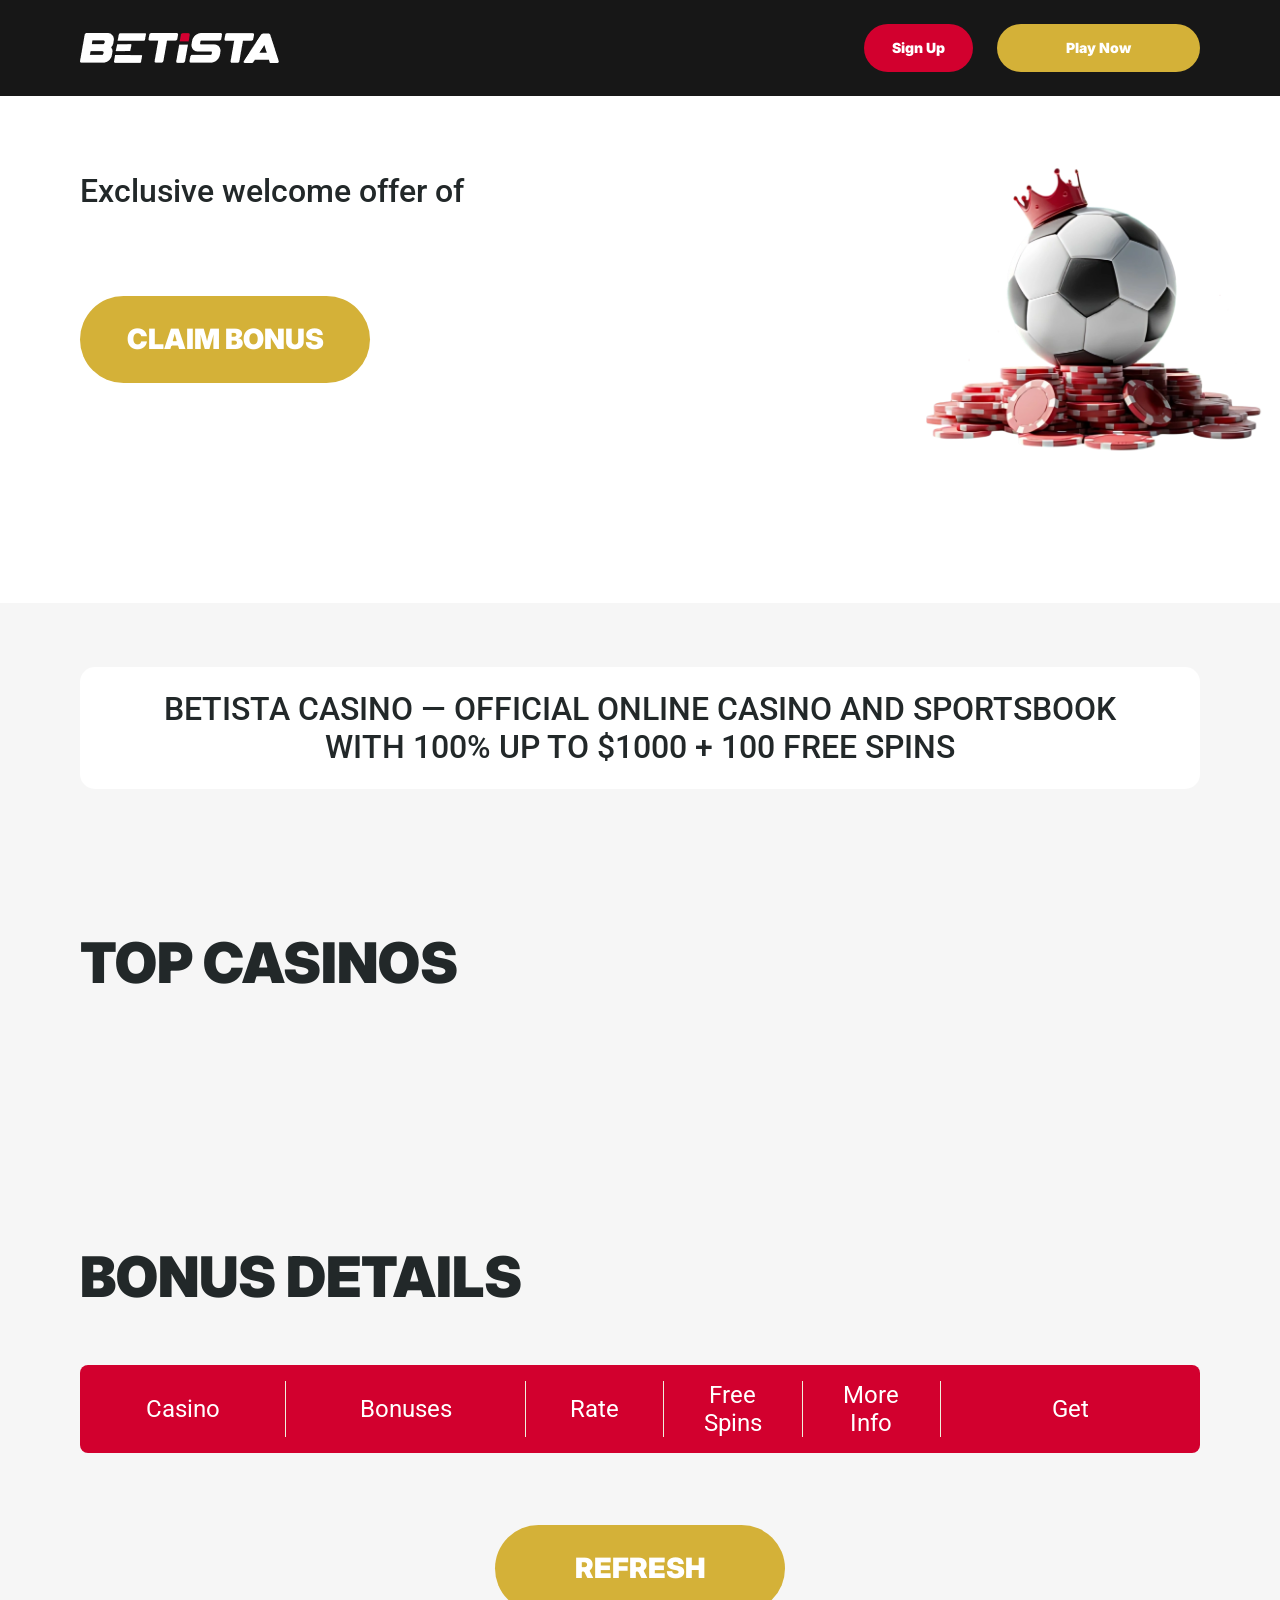
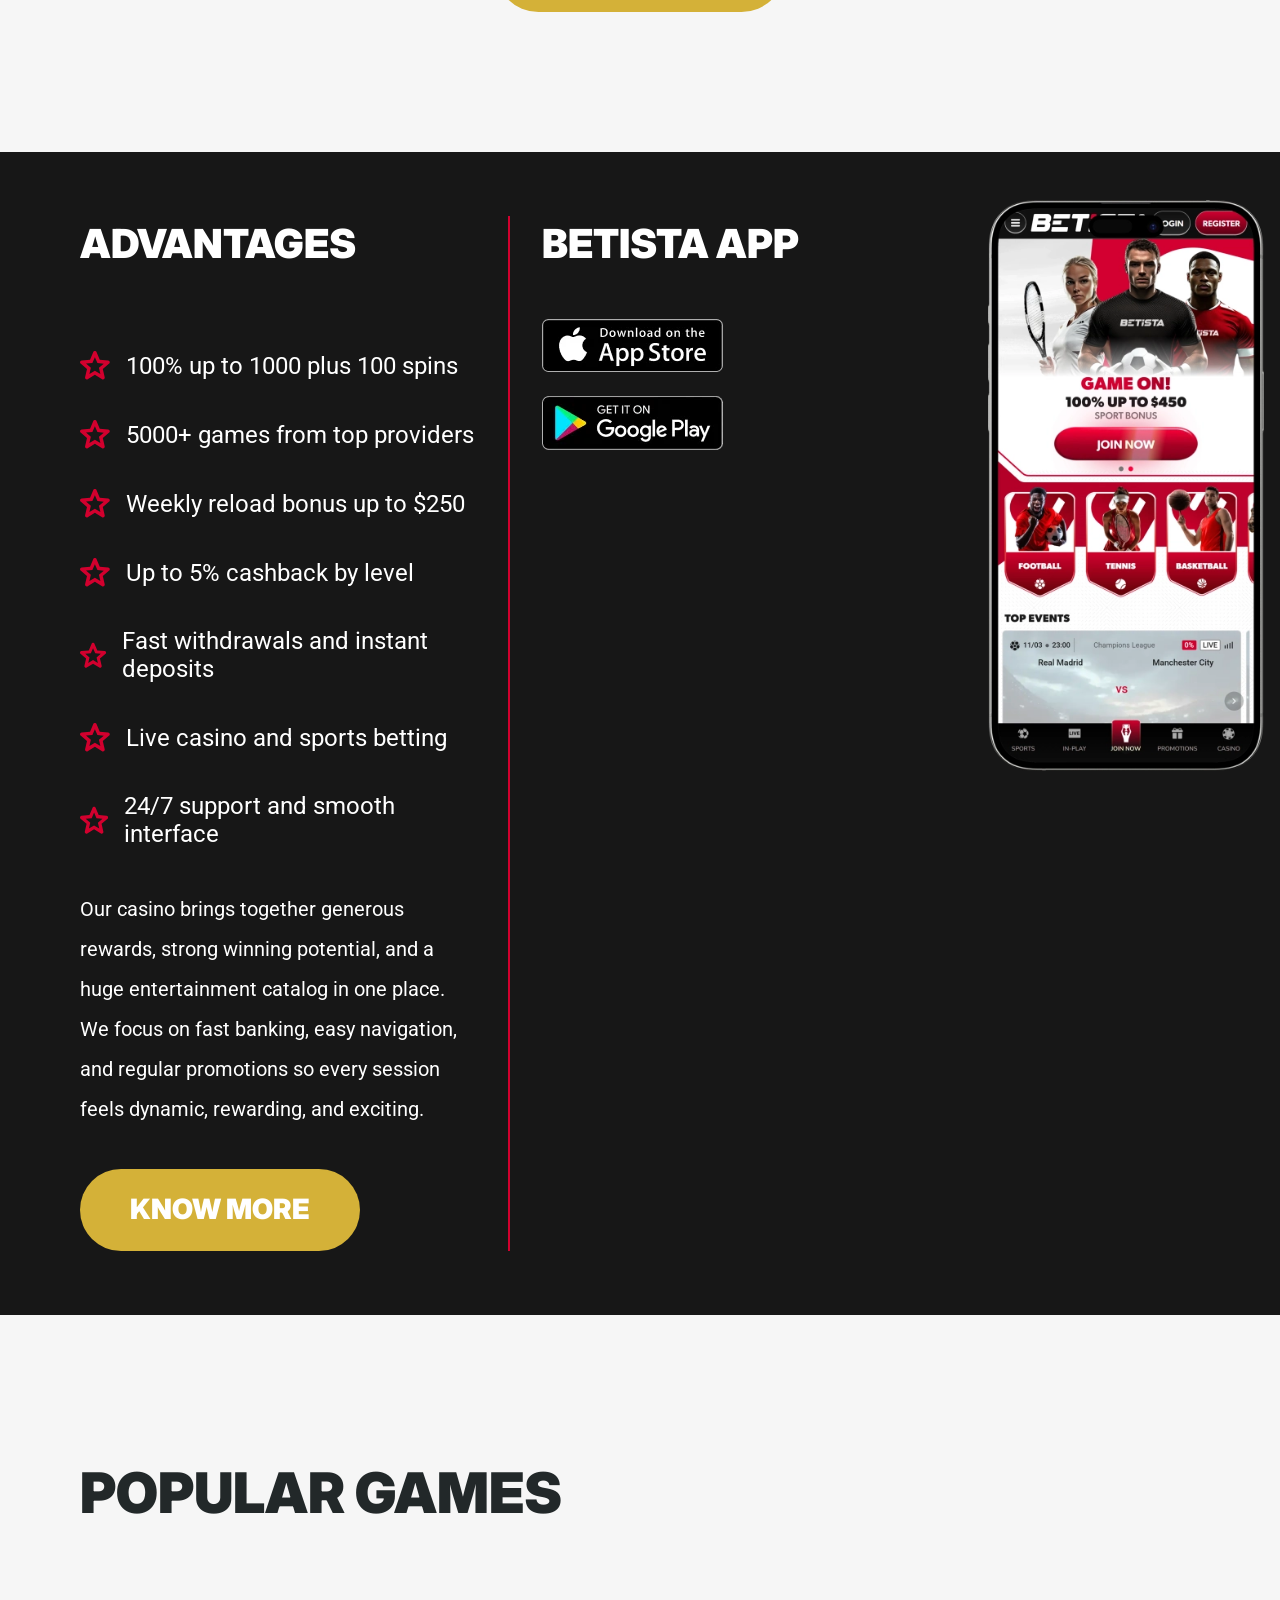
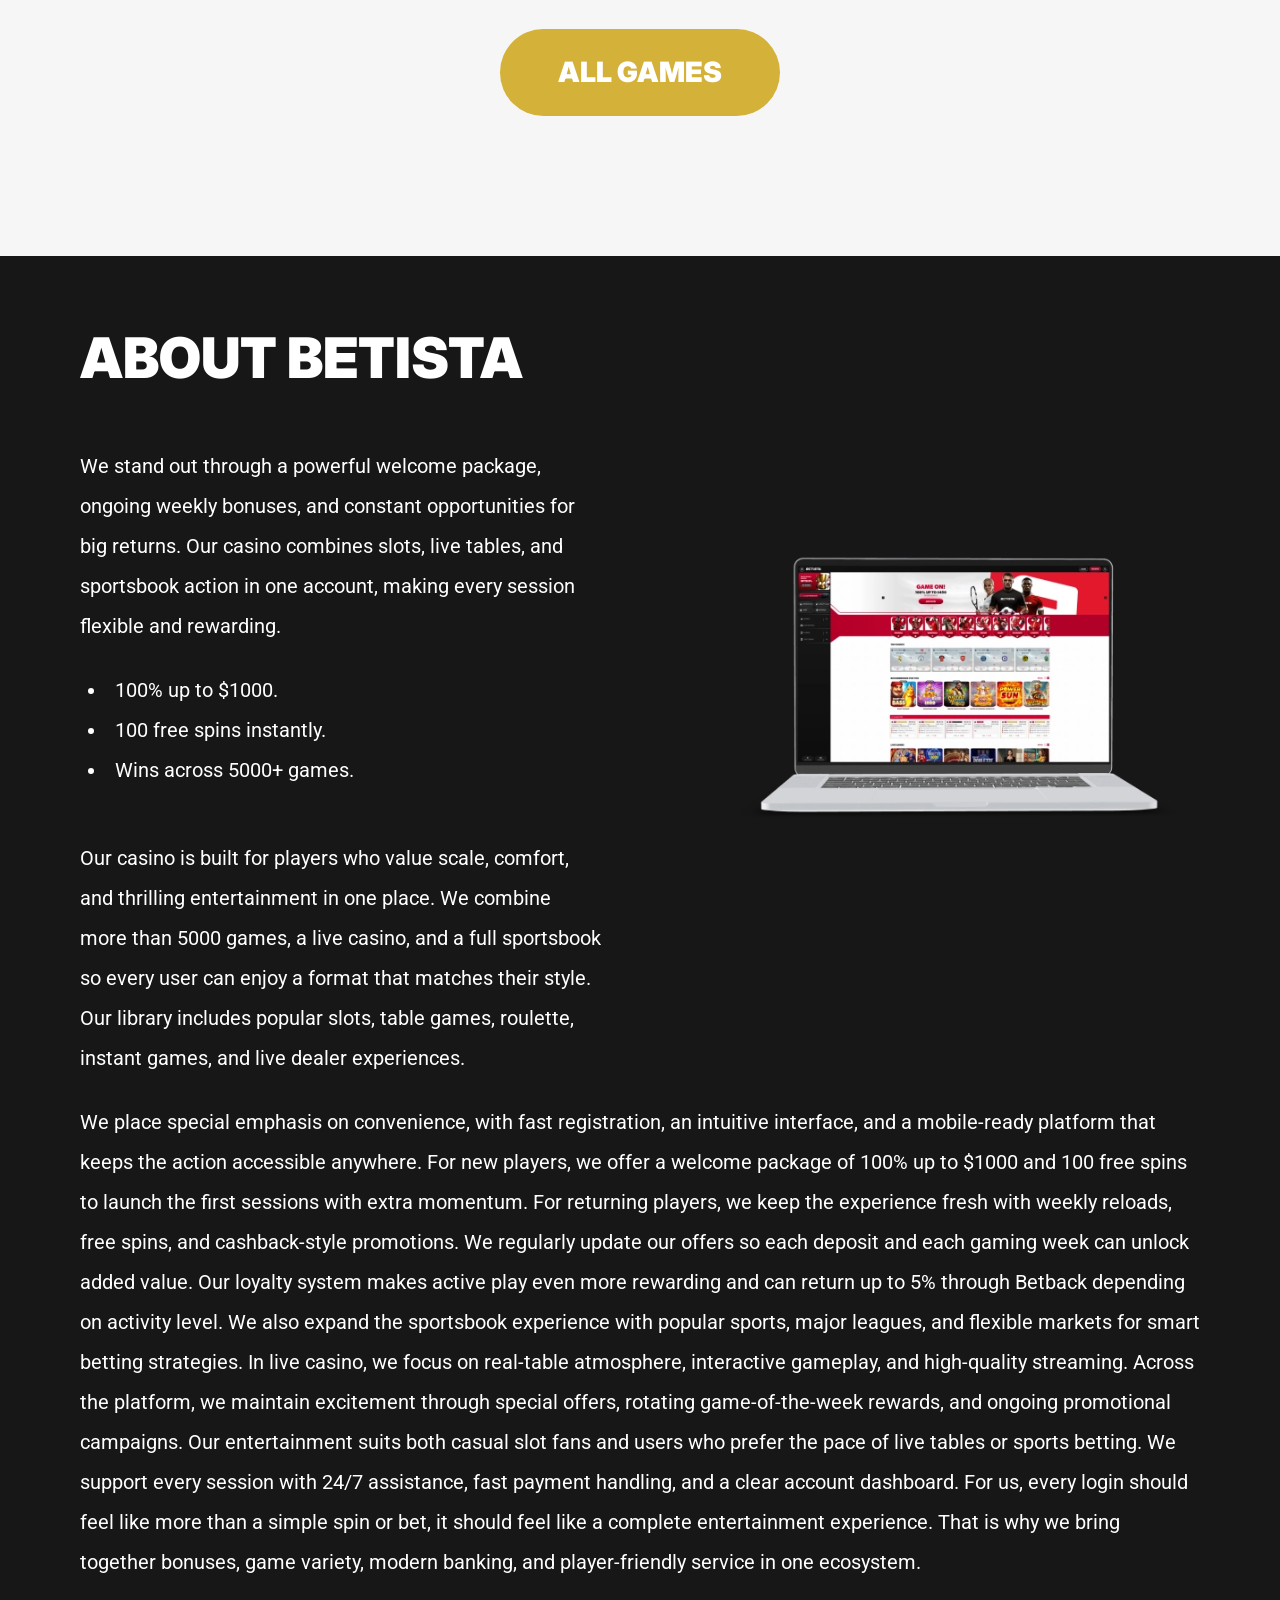
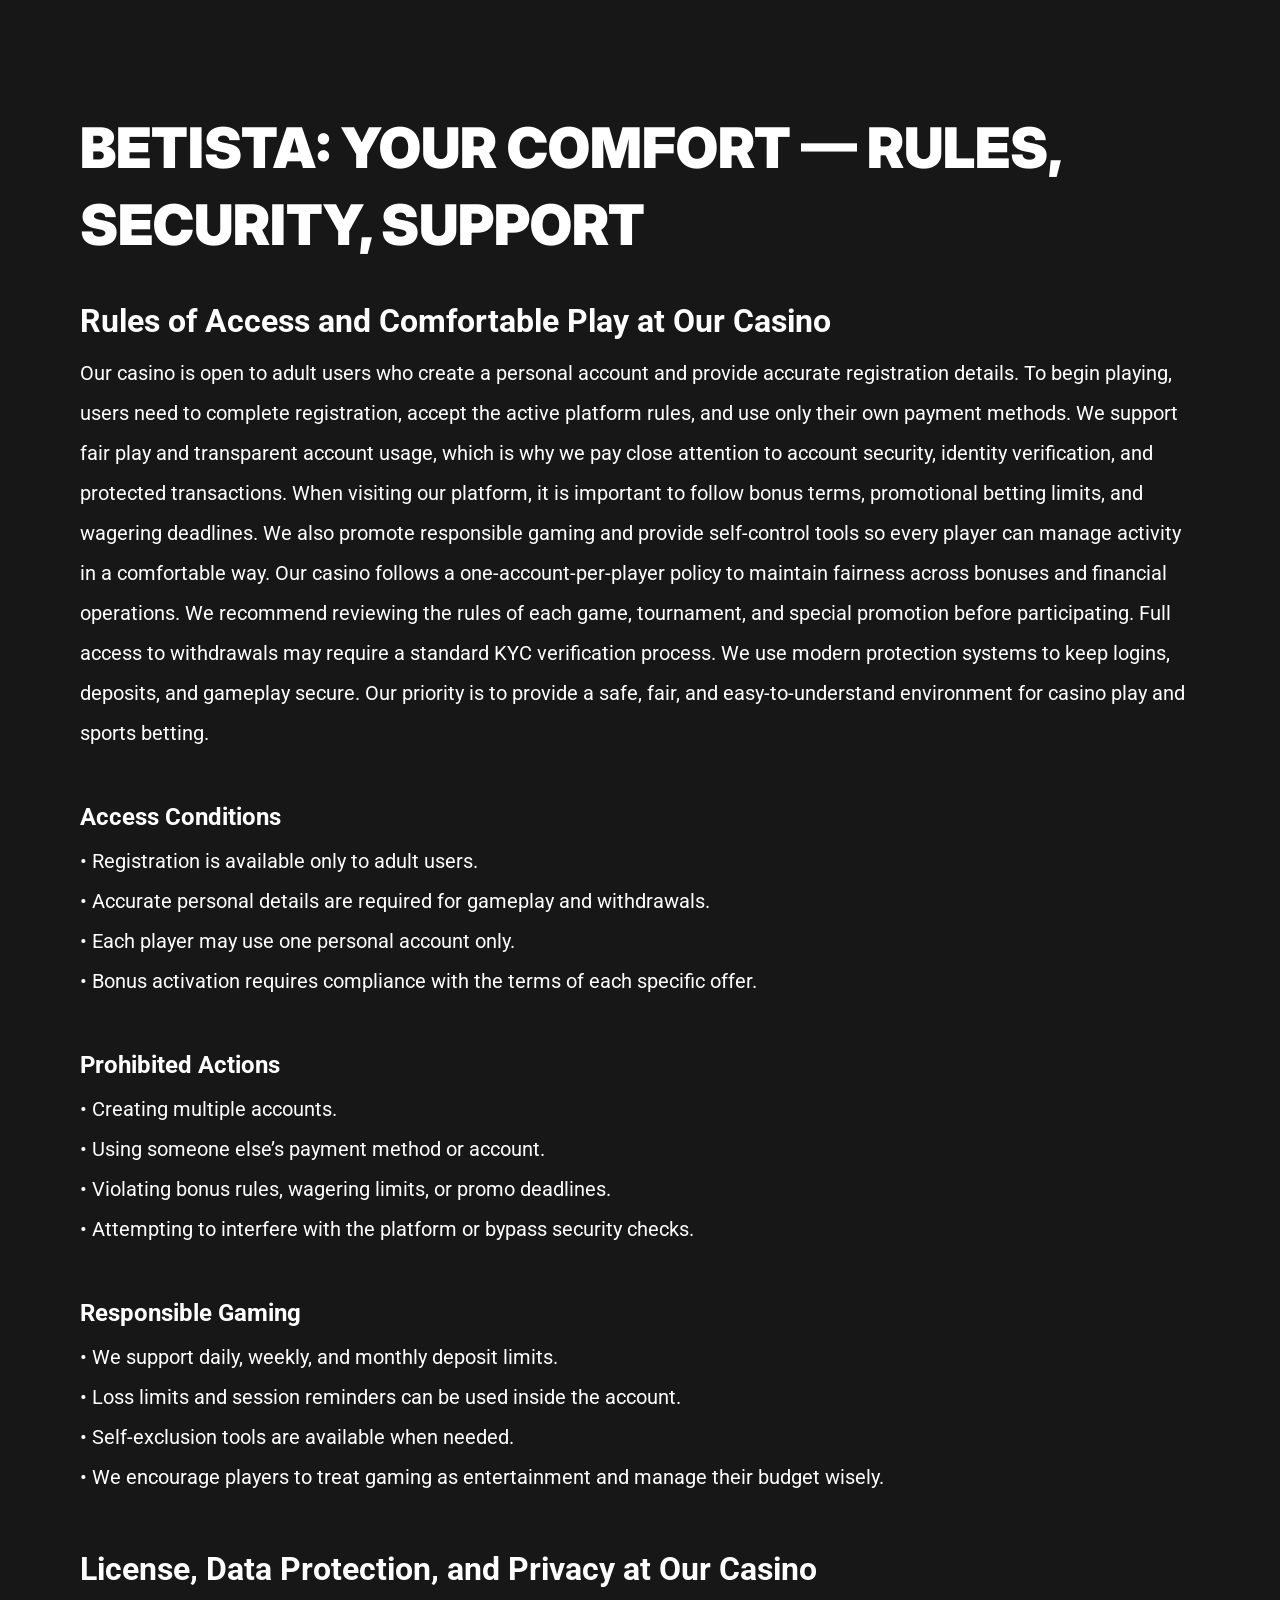
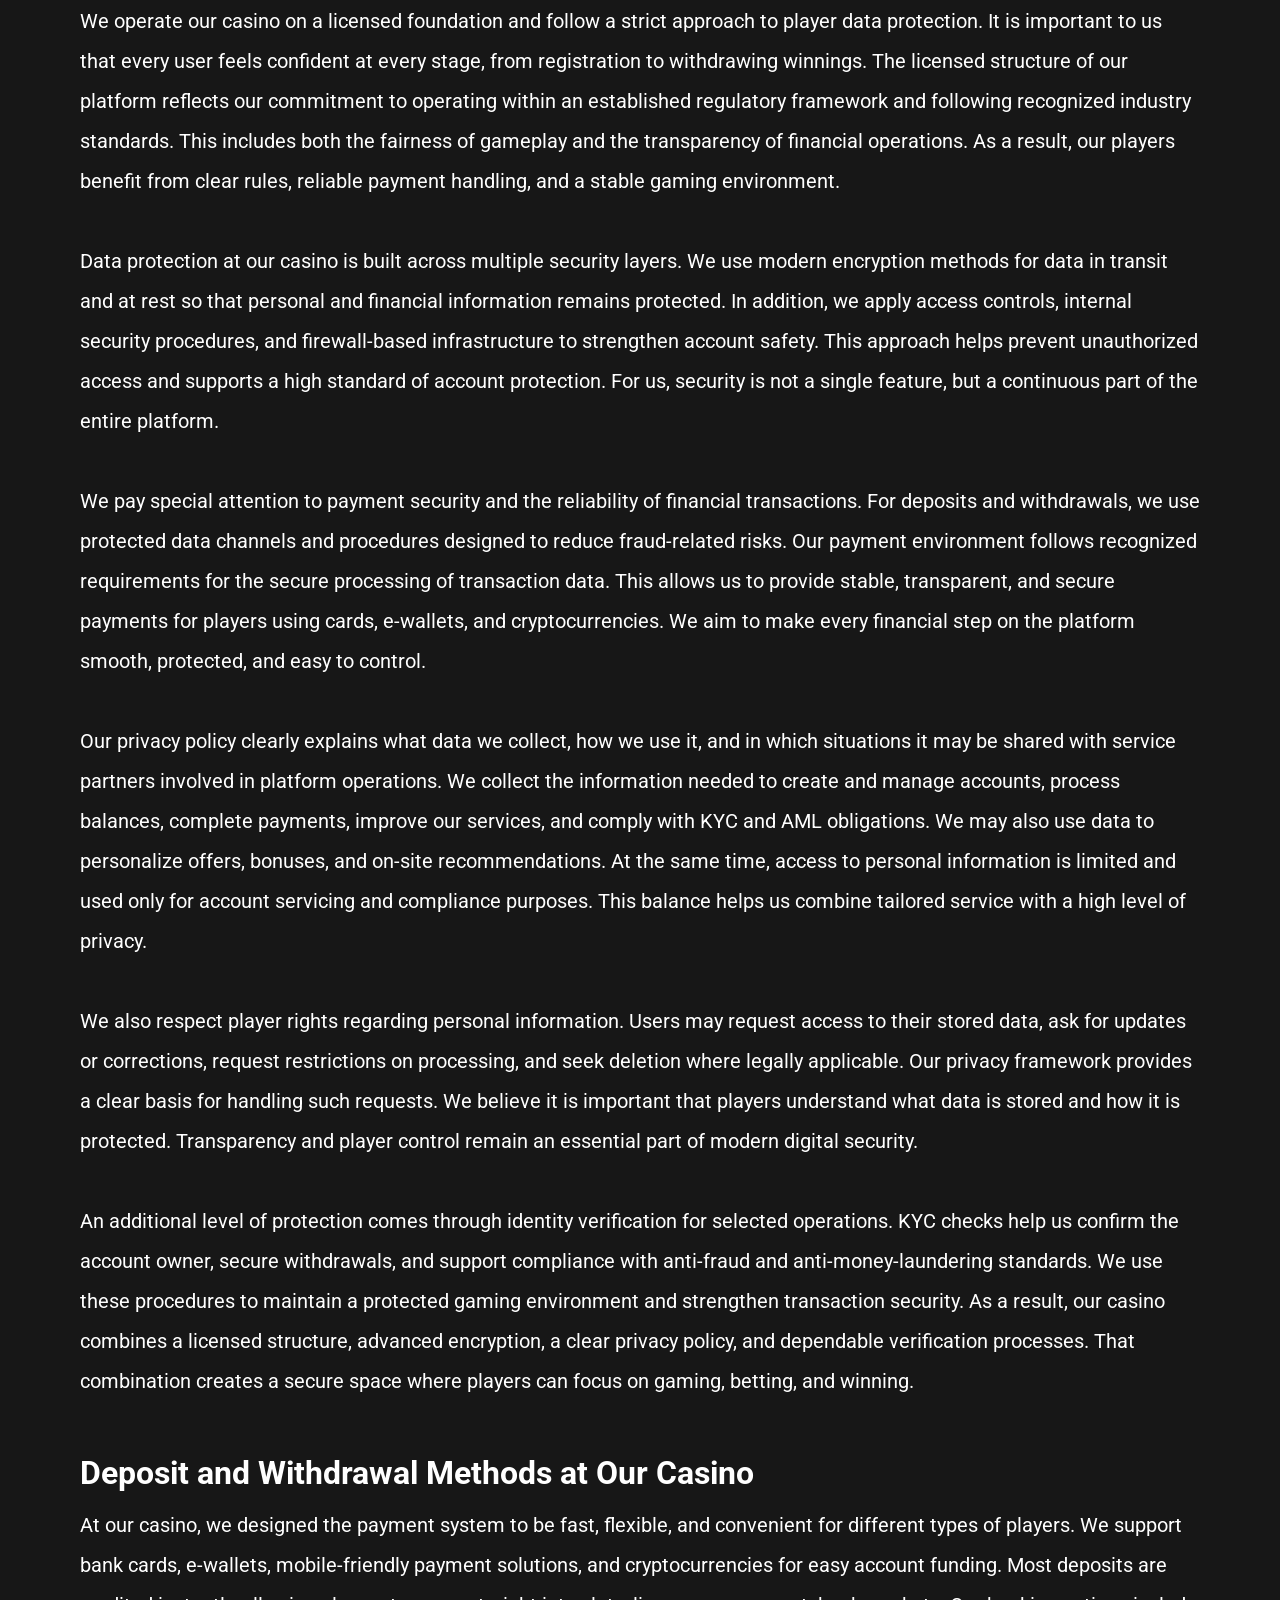
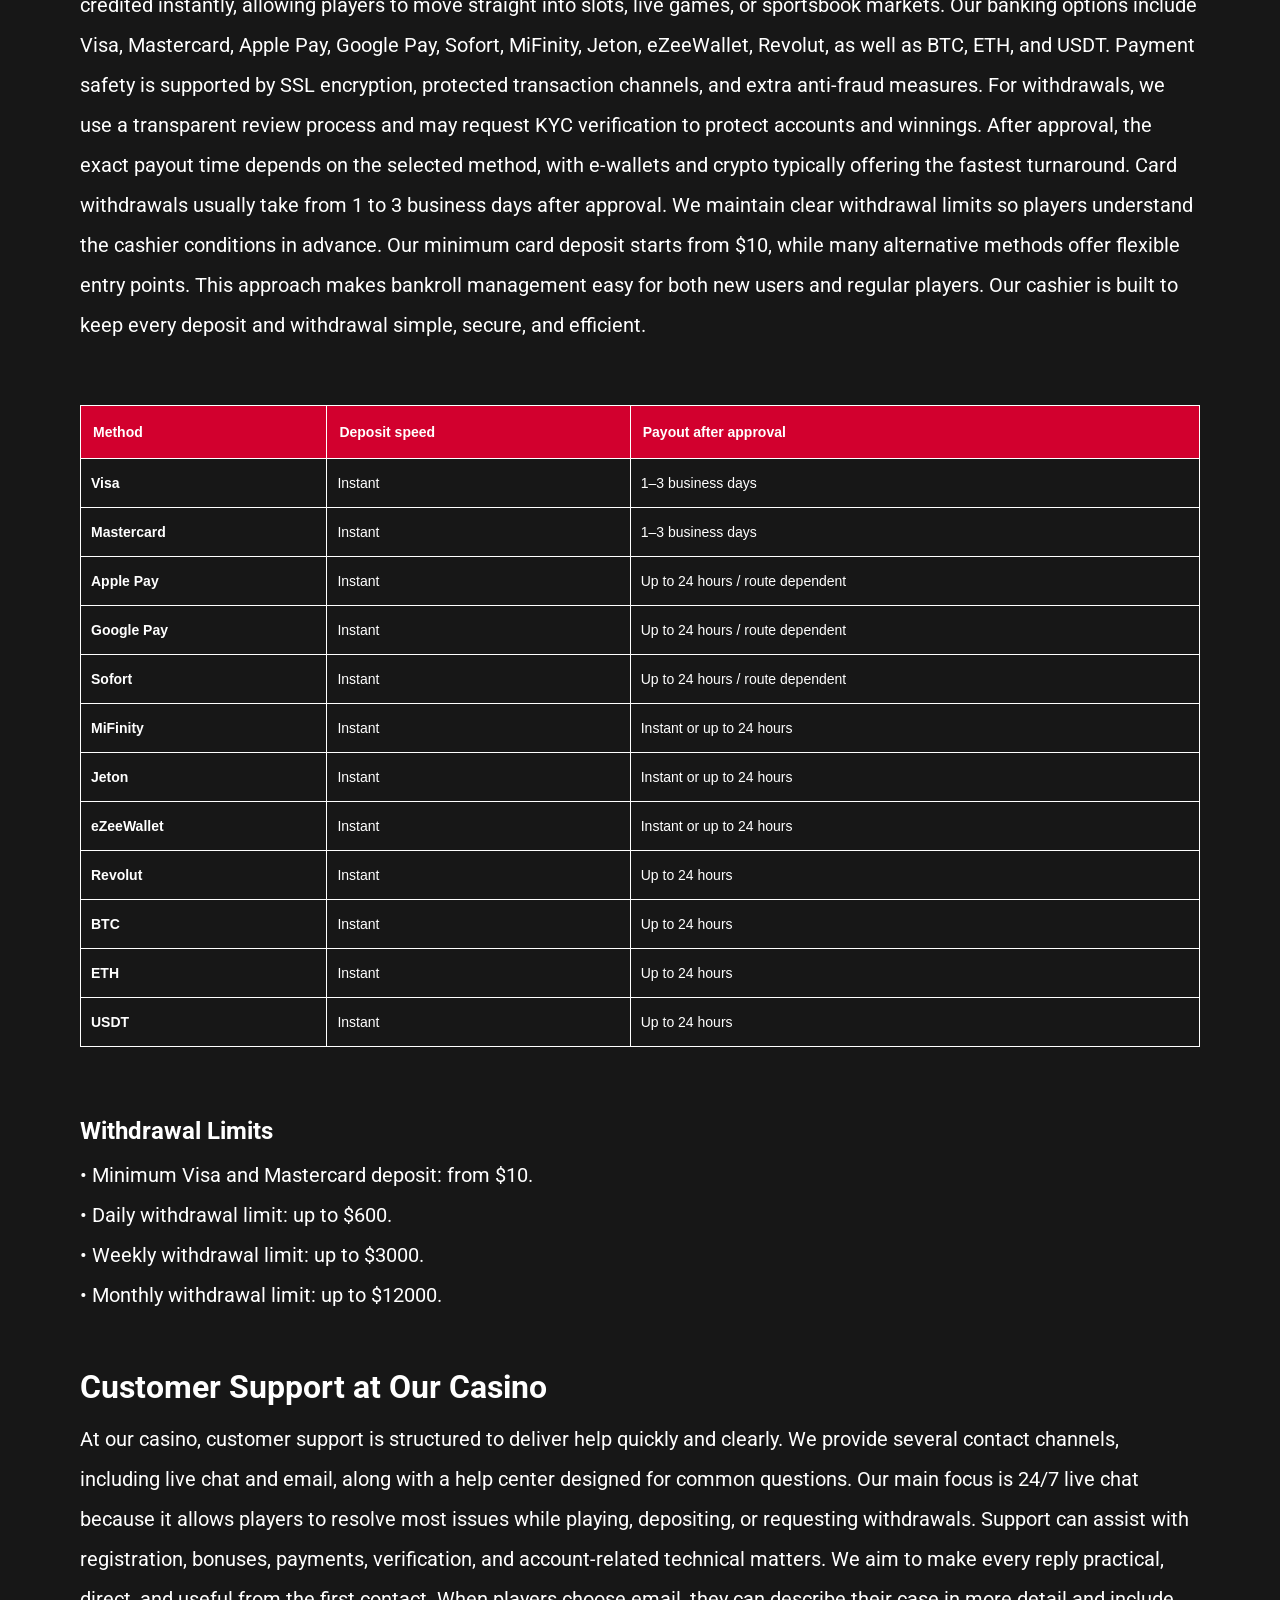
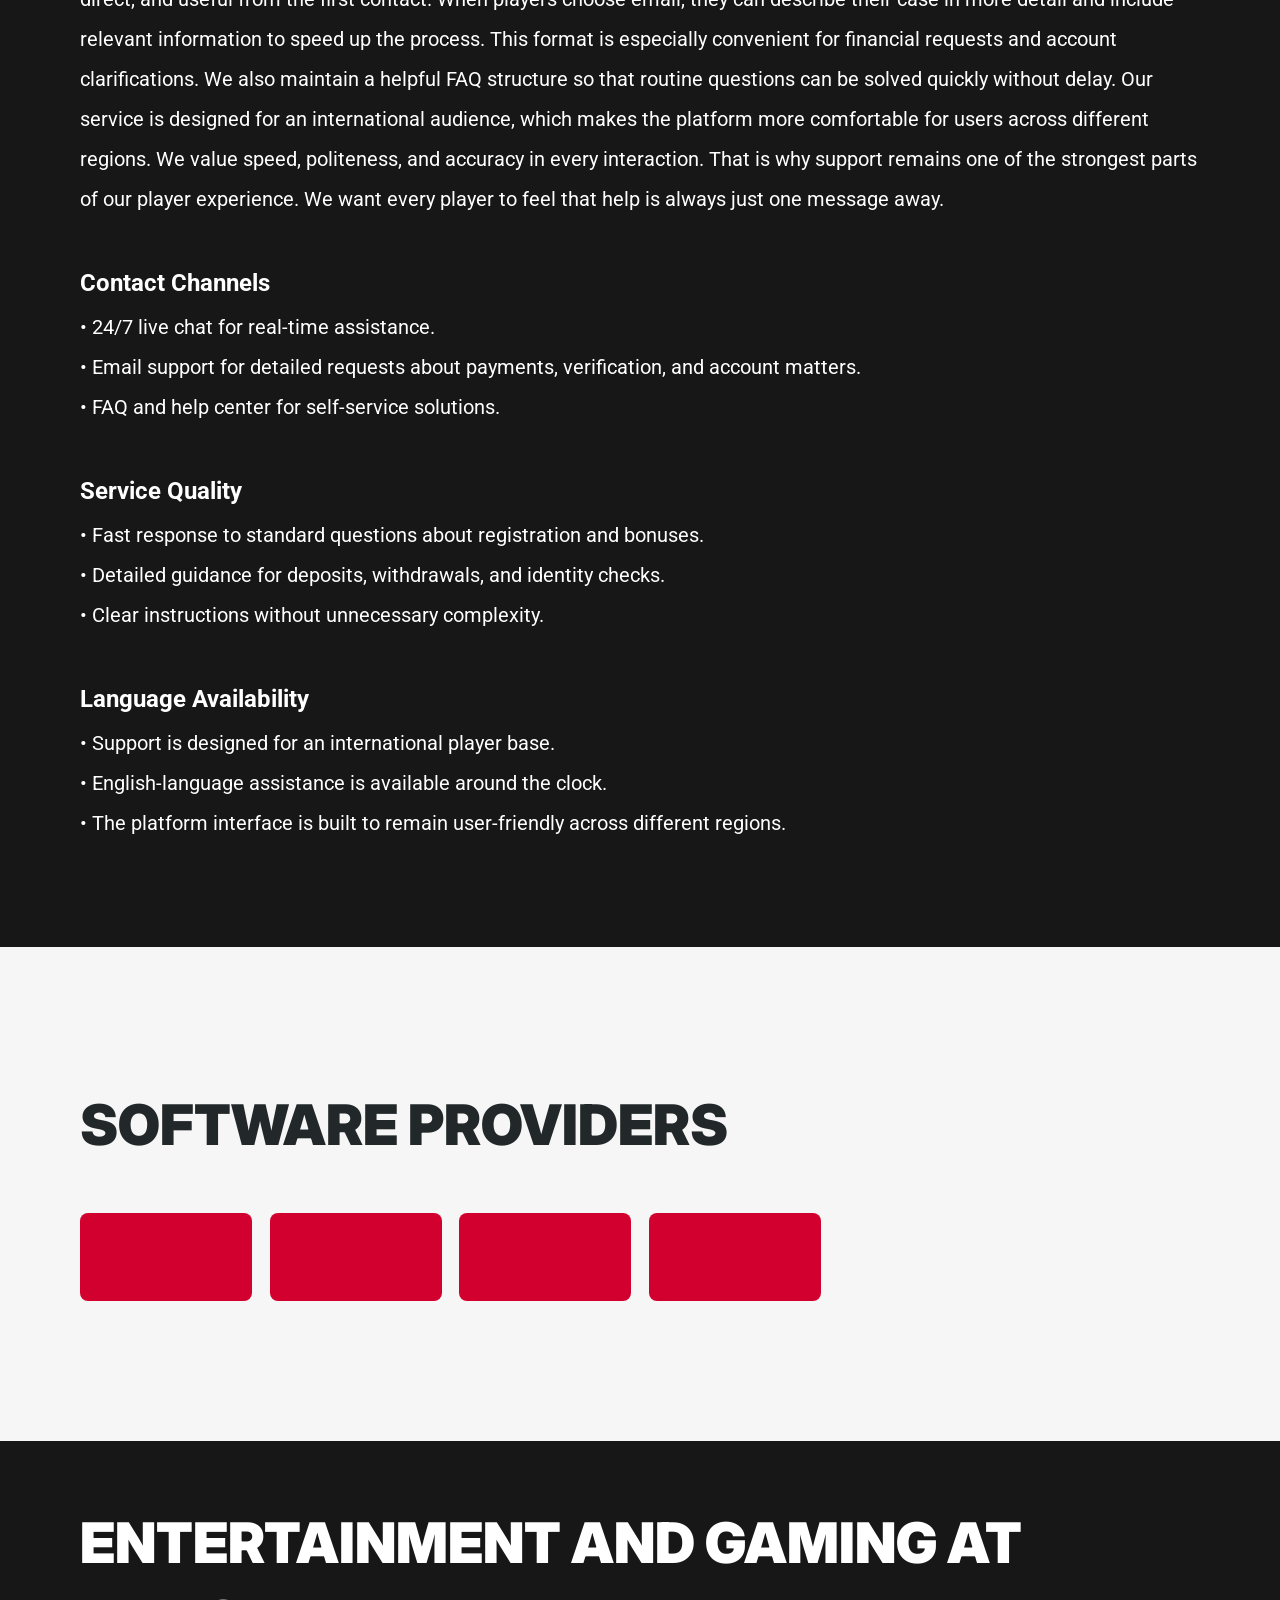
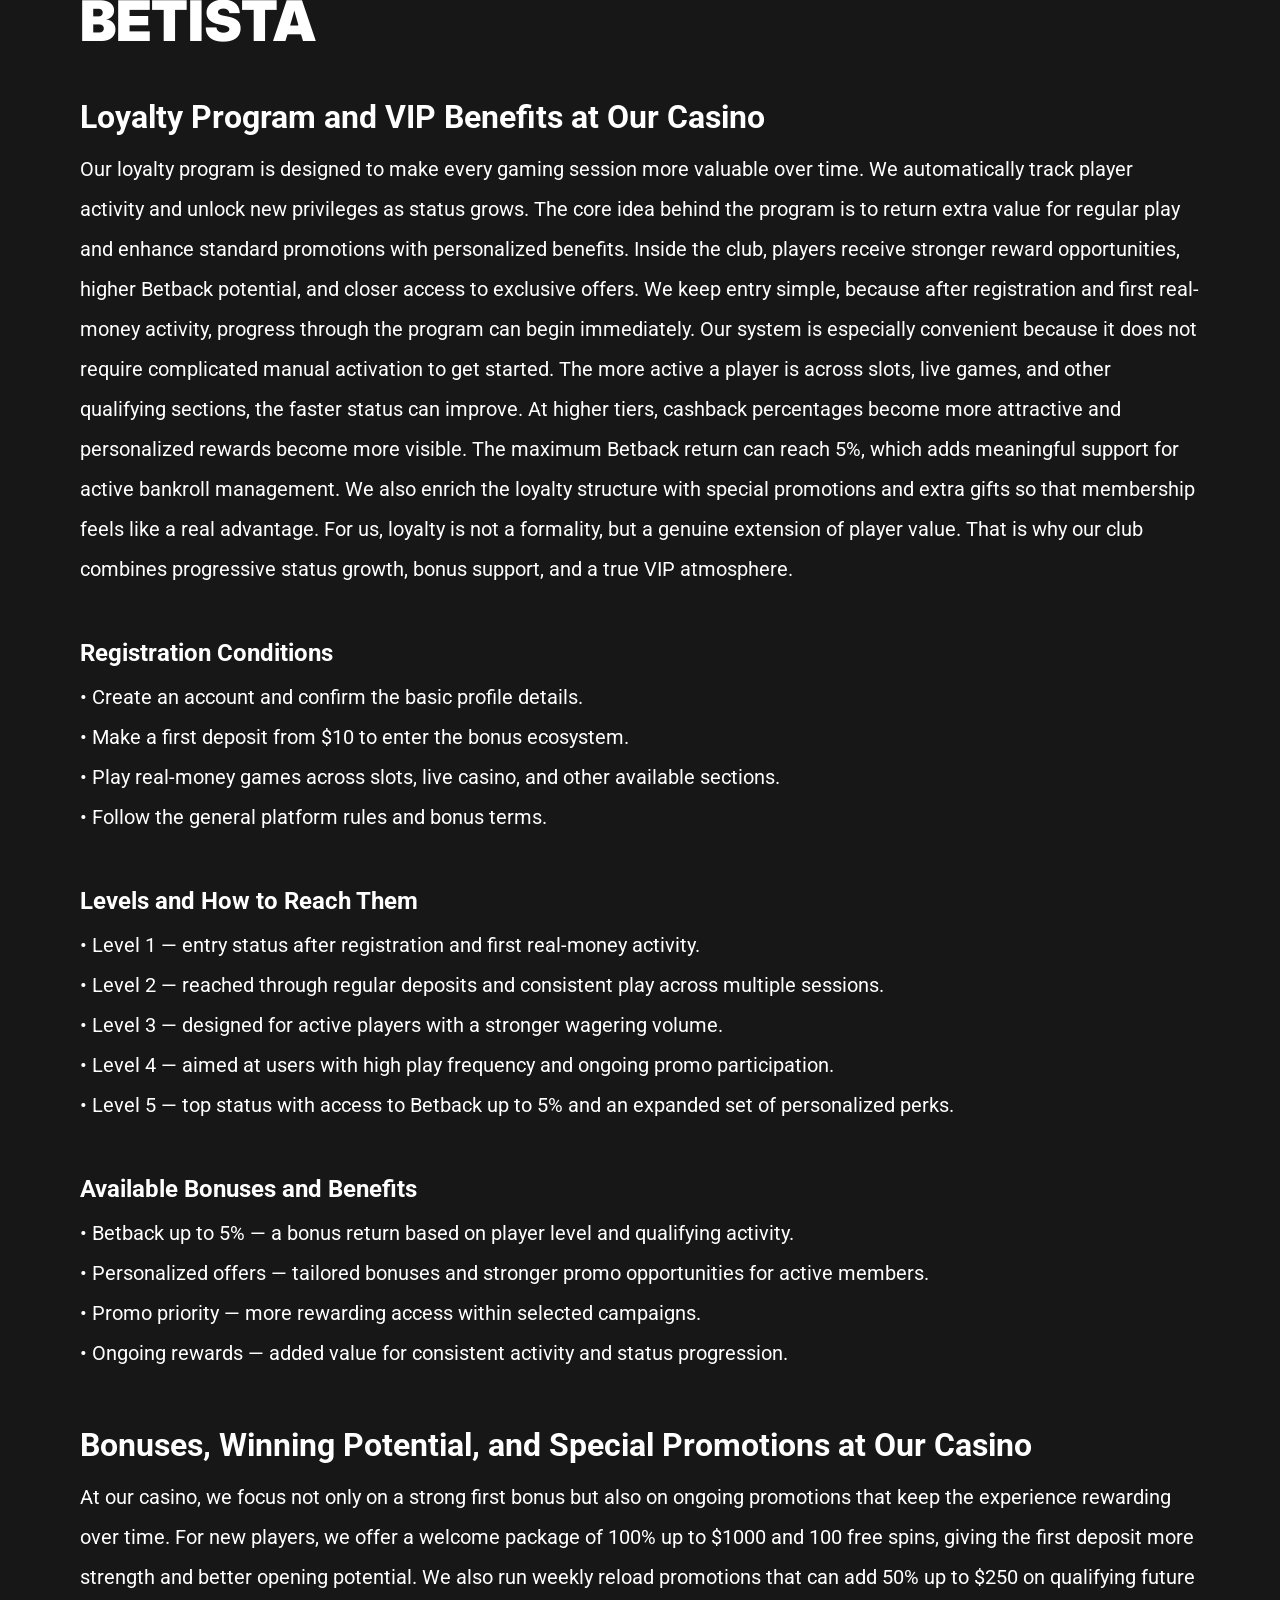
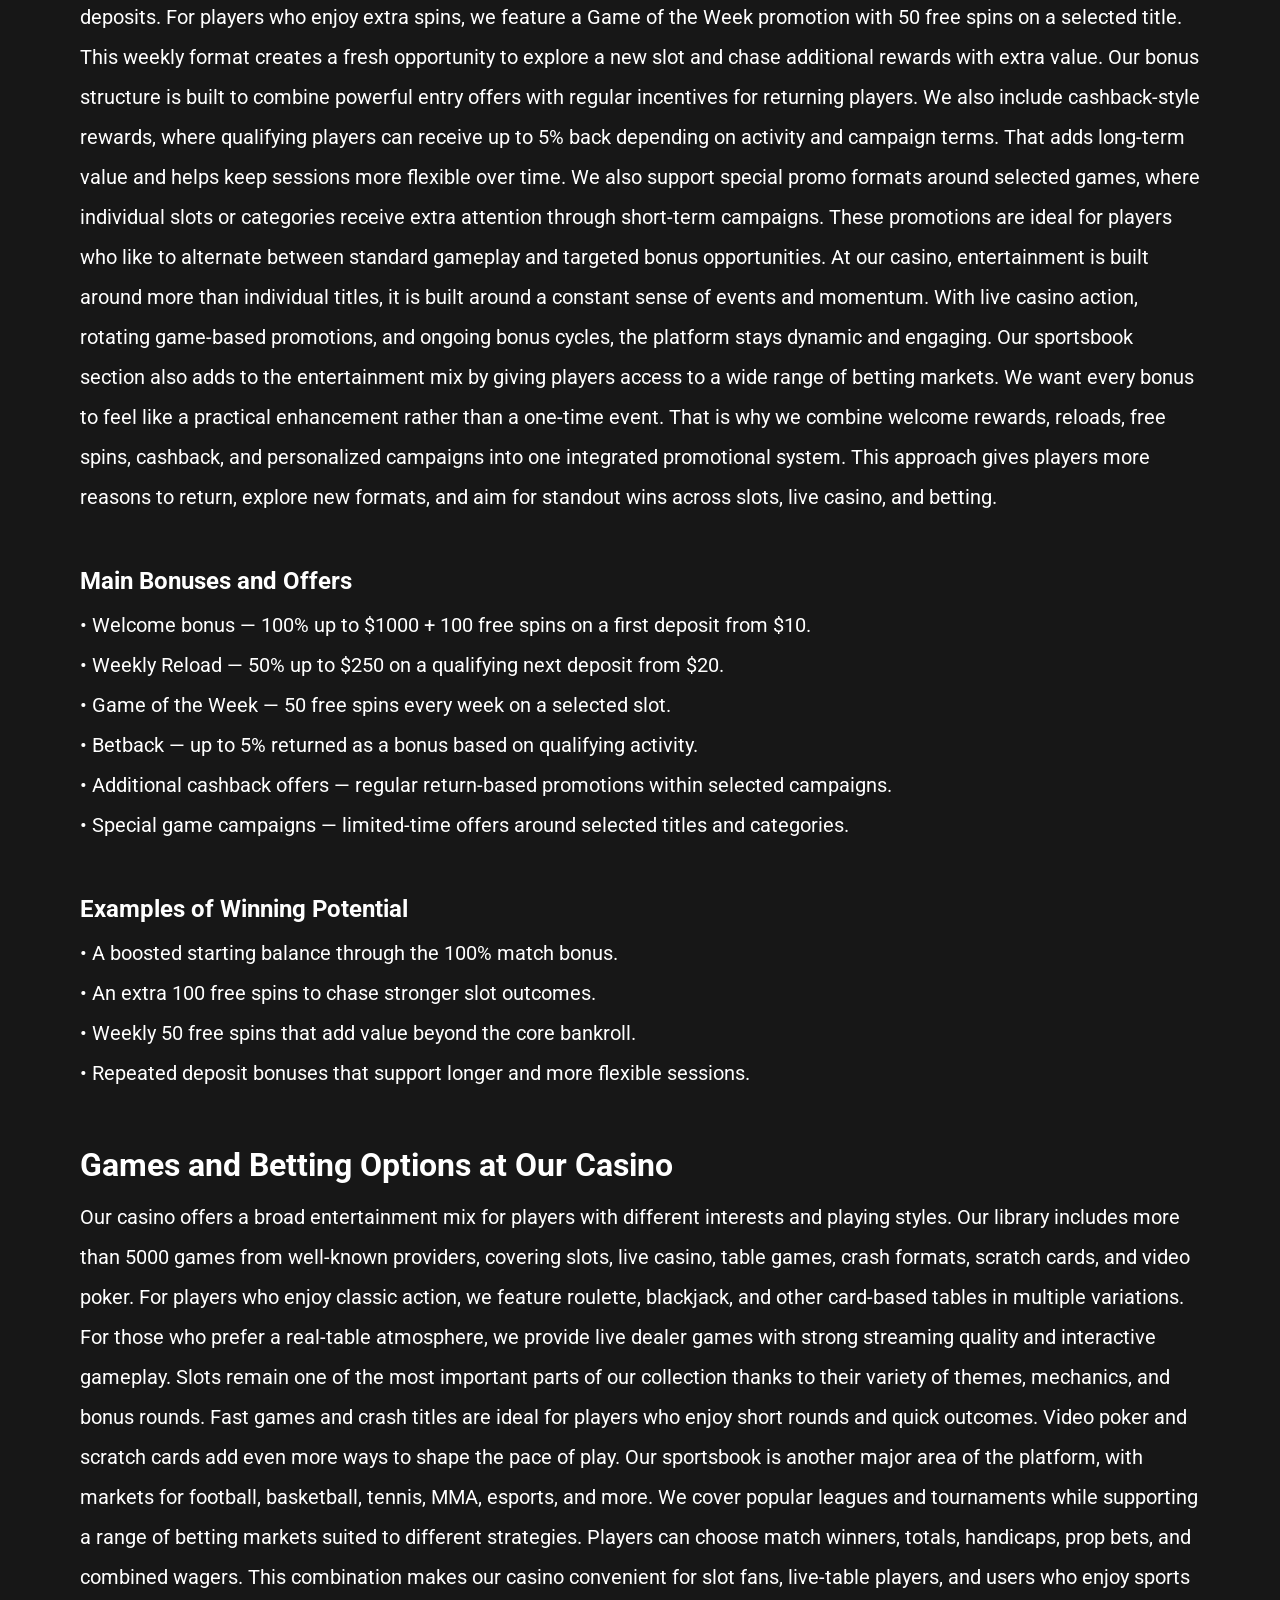
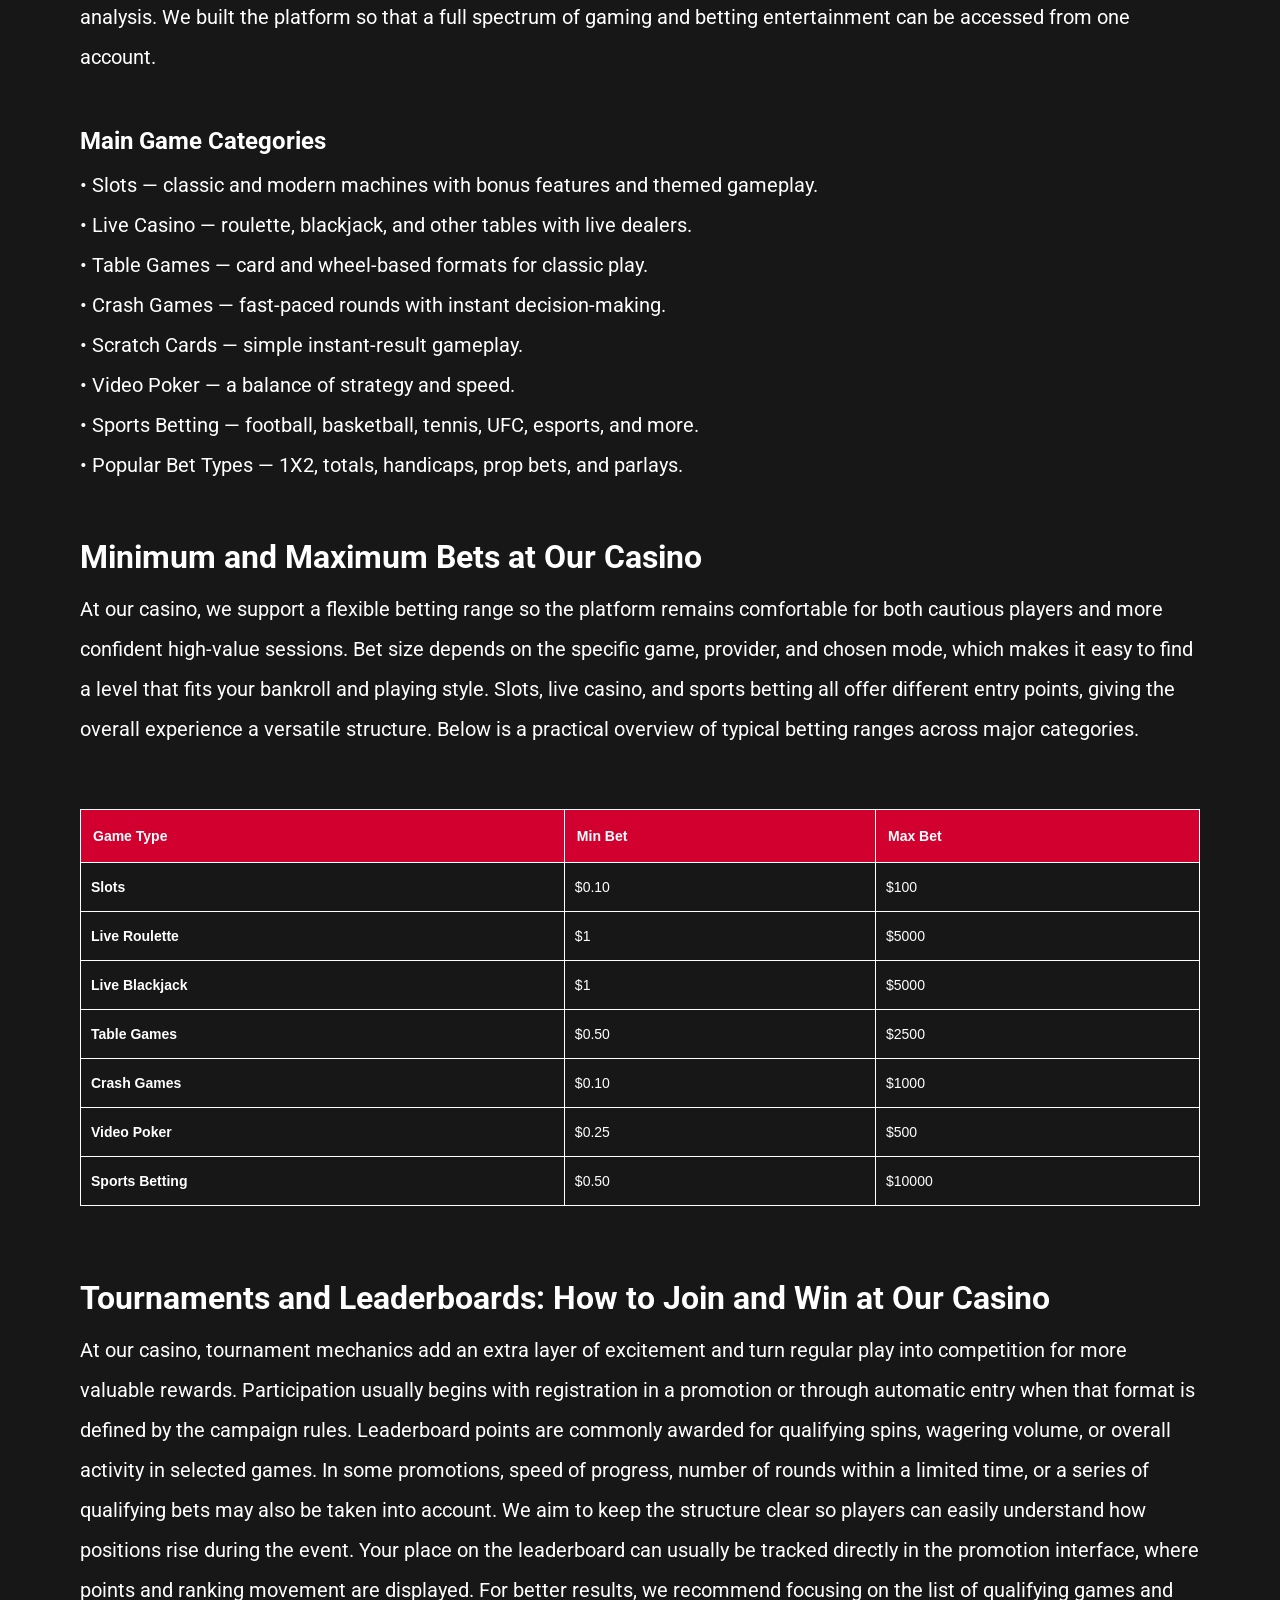
==== commit c5be4374: "Site update" ====
--- a/index.html
+++ b/index.html
@@ -406,7 +406,7 @@
 <br>
 <table style="width: 100%; border-collapse: collapse; margin: 20px auto; font-family: sans-serif; color: #ffffff;font-size:14px">
   <thead>
-    <tr style="background-color: #2A4F51;">
+    <tr style="background-color: #D2002E;">
       <th style="border: 1px solid #ffffff; padding: 12px; text-align: left; color: #ffffff; font-weight: bold;">Method</th>
       <th style="border: 1px solid #ffffff; padding: 12px; text-align: left; color: #ffffff; font-weight: bold;">Deposit speed</th>
       <th style="border: 1px solid #ffffff; padding: 12px; text-align: left; color: #ffffff; font-weight: bold;">Payout after approval</th>
@@ -584,7 +584,7 @@
 <br>
 <table style="width: 100%; border-collapse: collapse; margin: 20px auto; font-family: sans-serif; color: #ffffff;font-size:14px">
   <thead>
-    <tr style="background-color: #2A4F51;">
+    <tr style="background-color: #D2002E;">
       <th style="border: 1px solid #ffffff; padding: 12px; text-align: left; color: #ffffff; font-weight: bold;">Game Type</th>
       <th style="border: 1px solid #ffffff; padding: 12px; text-align: left; color: #ffffff; font-weight: bold;">Min Bet</th>
       <th style="border: 1px solid #ffffff; padding: 12px; text-align: left; color: #ffffff; font-weight: bold;">Max Bet</th>
